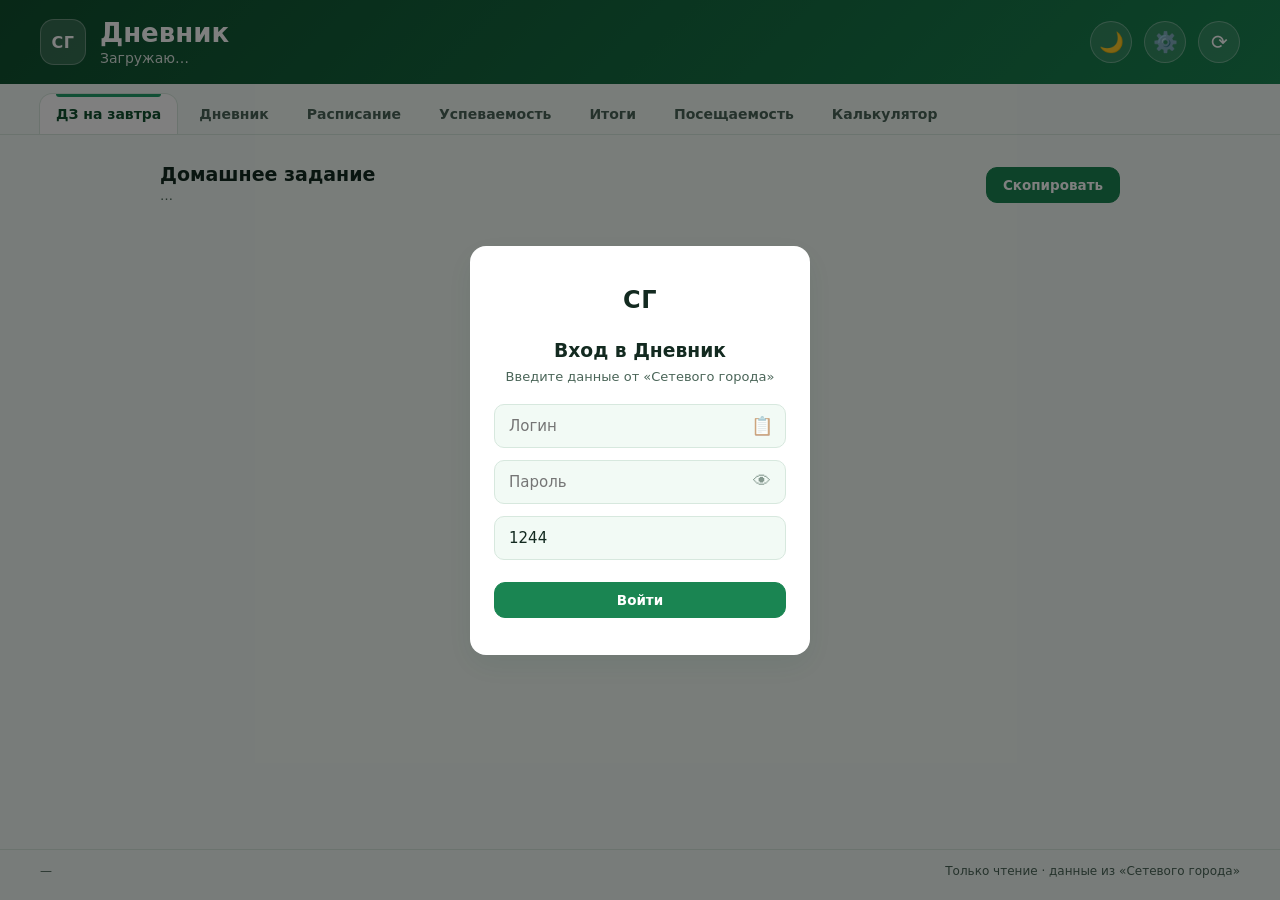
==== web/index.html @ ca3f7a78 "task snapshot f7f97eb4-7af2-45d7-b918-2eb378f04734" ====
<!doctype html>
<html lang="ru">
<head>
  <meta charset="utf-8">
  <meta name="viewport" content="width=device-width, initial-scale=1, viewport-fit=cover">
  <meta name="theme-color" content="#146c43">
  <title>Дневник — Сетевой город</title>
  <link rel="icon" href="data:image/svg+xml,<svg xmlns='http://www.w3.org/2000/svg' viewBox='0 0 100 100'><text y='.9em' font-size='90'>📗</text></svg>">
  <link rel="stylesheet" href="style.css">
</head>
<body>
<header class="topbar">
  <div class="brand">
    <div class="logo" aria-hidden="true">СГ</div>
    <div class="brand-text">
      <h1>Дневник</h1>
      <p id="who">Загружаю…</p>
    </div>
  </div>
  <div class="head-stats">
    <div class="stat vac-stat" id="vac-box" hidden title="">
      <span id="vac-days">—</span>
      <small id="vac-label">до каникул</small>
    </div>
    <div class="stat" id="avg-box" hidden>
      <span id="avg">—</span>
      <small>средний балл</small>
    </div>
    <button id="theme-toggle" class="icon-btn" type="button" title="Сменить тему">
      <span id="theme-icon">🌙</span>
    </button>
    <button id="settings-btn" class="icon-btn" type="button" title="Настройки">
      <span>⚙️</span>
    </button>
    <button id="refresh" class="icon-btn" type="button" title="Обновить" aria-label="Обновить">
      <span id="refresh-icon">⟳</span>
    </button>
  </div>
</header>

<nav class="tabs" id="tabs" role="tablist">
  <button class="tab is-active" type="button" data-tab="homework" role="tab">ДЗ на завтра</button>
  <button class="tab" type="button" data-tab="diary" role="tab">Дневник</button>
  <button class="tab" type="button" data-tab="schedule" role="tab">Расписание</button>
  <button class="tab" type="button" data-tab="grades" role="tab">Успеваемость</button>
  <button class="tab" type="button" data-tab="results" role="tab">Итоги</button>
  <button class="tab" type="button" data-tab="attendance" role="tab">Посещаемость</button>
  <button class="tab" type="button" data-tab="calc" role="tab">Калькулятор</button>
</nav>

<main class="content">
  <div id="banner" class="banner" hidden></div>

  <section class="panel is-active" data-panel="homework">
    <div class="panel-head">
      <div><h2>Домашнее задание</h2><p class="subtle" id="hw-label">…</p></div>
      <button id="copy" class="btn" type="button">Скопировать</button>
    </div>
    <p class="note" id="hw-note" hidden></p>
    <div id="hw-list" class="list"></div>
  </section>

  <section class="panel" data-panel="diary">
    <div class="panel-head">
      <div><h2>Дневник</h2><p class="subtle" id="diary-label">Текущая неделя</p></div>
      <div class="diary-nav">
        <button id="diary-prev" class="btn btn-outline" type="button">← Пред. неделя</button>
        <button id="diary-next" class="btn btn-outline" type="button">След. неделя →</button>
      </div>
    </div>
    <div id="diary-list" class="list"></div>
  </section>

  <section class="panel" data-panel="schedule">
    <div class="panel-head">
      <div><h2>Расписание звонков</h2><p class="subtle">Обычный день и сокращённый (30 мин)</p></div>
      <div class="schedule-toggle">
        <button class="btn-toggle is-active" data-mode="40" type="button">Обычные (40 мин)</button>
        <button class="btn-toggle" data-mode="30" type="button">Короткие (30 мин)</button>
      </div>
    </div>
    <div id="schedule-status" class="schedule-status" hidden></div>
    <div id="schedule-content" class="list"></div>
  </section>

  <section class="panel" data-panel="grades">
    <div class="panel-head">
      <div><h2>Текущая успеваемость</h2><p class="subtle" id="grades-sub">Отметки за период</p></div>
      <select id="term-select" class="term-select" aria-label="Учебный период"><option value="">Загрузка…</option></select>
    </div>
    <div id="grades-list" class="list"></div>
  </section>

  <section class="panel" data-panel="results">
    <div class="panel-head">
      <div><h2>Итоги</h2><p class="subtle" id="results-sub">Рейтинг предметов по среднему баллу</p></div>
      <div style="display:flex; gap:8px; flex-wrap:wrap;">
        <select id="results-mode-select" class="term-select" aria-label="Тип итогов">
          <option value="current">Средний балл за период</option>
          <option value="year">Годовая оценка</option>
        </select>
        <select id="term-select-results" class="term-select" aria-label="Учебный период"><option value="">Загрузка…</option></select>
      </div>
    </div>
    <div id="results-list" class="list"></div>
  </section>

  <section class="panel" data-panel="attendance">
    <div class="panel-head">
      <div><h2>Посещаемость</h2><p class="subtle" id="att-sub">Пропуски за период</p></div>
      <select id="term-select-att" class="term-select" aria-label="Учебный период"><option value="">Загрузка…</option></select>
    </div>
    <div id="att-list" class="list"></div>
  </section>

  <section class="panel" data-panel="calc">
    <div class="panel-head">
      <div><h2>Калькулятор оценок</h2><p class="subtle">Сколько нужно и что если</p></div>
      <div style="display:flex; gap:8px; flex-wrap:wrap;">
        <select id="calc-subject" class="term-select" aria-label="Предмет"><option value="">Выберите предмет...</option></select>
        <select id="calc-weight" class="term-select" aria-label="Вес новых оценок">
          <option value="1">Вес 1 (ответ)</option>
          <option value="10" selected>Вес 10 (самост.)</option>
          <option value="15">Вес 15</option>
          <option value="20">Вес 20 (контр.)</option>
          <option value="30">Вес 30</option>
        </select>
      </div>
    </div>
    <div id="calc-content" class="list"></div>
  </section>
</main>

<footer class="footer">
  <span id="updated">—</span>
  <span>Только чтение · данные из «Сетевого города»</span>
</footer>

<!-- Модальное окно настроек -->
<div id="settings-modal" class="modal" hidden>
  <div class="modal-content">
    <h3>Настройки</h3>
    <p class="subtle" style="margin-bottom: 16px;">Снимите галочки, чтобы скрыть ненужные разделы.</p>
    <div class="settings-list">
      <label><input type="checkbox" class="tab-toggle" value="homework" checked> ДЗ на завтра</label>
      <label><input type="checkbox" class="tab-toggle" value="diary" checked> Дневник</label>
      <label><input type="checkbox" class="tab-toggle" value="schedule" checked> Расписание</label>
      <label><input type="checkbox" class="tab-toggle" value="grades" checked> Успеваемость</label>
      <label><input type="checkbox" class="tab-toggle" value="results" checked> Итоги</label>
      <label><input type="checkbox" class="tab-toggle" value="attendance" checked> Посещаемость</label>
      <label><input type="checkbox" class="tab-toggle" value="calc" checked> Калькулятор</label>
    </div>

    <div style="margin-top: 18px; padding-top: 16px; border-top: 1px solid var(--line);">
      <label for="color-theme-select" style="font-size: 14px; font-weight: 600; display: block; margin-bottom: 8px;">🎨 Цветовая тема</label>
      <select id="color-theme-select" class="term-select" style="max-width: 100%; width: 100%;">
        <option value="green">🌿 Зелёная (по умолчанию)</option>
        <option value="blue">🔵 Синяя</option>
        <option value="pink">🌸 Розовая</option>
        <option value="purple">🟣 Фиолетовая</option>
        <option value="orange">🟠 Оранжевая</option>
        <option value="red">🔴 Красная</option>
        <option value="teal">🌊 Бирюзовая</option>
        <option value="cyan">💧 Голубая</option>
        <option value="slate">⚫ Графитовая</option>
      </select>
    </div>

    <div style="display: flex; justify-content: space-between; align-items: center; margin-top: 20px;">
      <button id="logout-btn" class="btn" style="background: var(--red); border-color: var(--red);">Выйти</button>
      <button id="close-settings" class="btn">Готово</button>
    </div>
  </div>
</div>

<!-- МОДАЛЬНОЕ ОКНО ВХОДА -->
<div id="login-overlay" class="modal" hidden>
  <div class="modal-content" style="max-width: 340px;">
    <div style="text-align: center; margin-bottom: 20px;">
      <div class="logo" style="margin: 0 auto 10px; width: 60px; height: 60px; font-size: 24px;">СГ</div>
      <h3>Вход в Дневник</h3>
      <p class="subtle">Введите данные от «Сетевого города»</p>
    </div>

    <div style="display: flex; flex-direction: column;" autocomplete="off">
      <div class="pass-field">
        <input type="text" id="login-user" class="login-input" placeholder="Логин"
               autocomplete="off" autocapitalize="none" autocorrect="off" spellcheck="false">
        <button type="button" id="login-paste" class="pass-toggle" aria-label="Вставить логин из буфера">📋</button>
      </div>
      <div class="pass-field">
        <input type="password" id="login-pass" class="login-input" placeholder="Пароль"
               autocomplete="off" autocapitalize="none" autocorrect="off" spellcheck="false">
        <button type="button" id="login-pass-toggle" class="pass-toggle" aria-label="Показать пароль">👁</button>
      </div>
      <input type="text" id="login-school" class="login-input" value="1244" placeholder="ID школы"
             inputmode="numeric" autocomplete="off" autocorrect="off" spellcheck="false">
    </div>

    <button id="login-btn" class="btn" style="width: 100%; margin-top: 10px;">Войти</button>
    <p id="login-error" style="color: var(--red); font-size: 13px; margin-top: 12px; text-align: center;"></p>
  </div>
</div>

<div id="toast" class="toast" hidden></div>
<script type="module" src="app.js"></script>
</body>
</html>
---- web/style.css ----
:root {
  --green-900: #0d3b2a;
  --green-800: #10502f;
  --green-700: #146c43;
  --green-600: #1a8552;
  --green-500: #23a06a;
  --green-200: #bfe6d0;
  --green-100: #e4f5eb;
  --green-50: #f2faf5;
  --ink: #132a20;
  --ink-soft: #4a6558;
  --line: #d7e8de;
  --white: #ffffff;
  --amber: #d98324;
  --red: #c8453d;
  --radius: 16px;
  --shadow: 0 10px 30px rgba(16, 80, 47, 0.08);
}
* { box-sizing: border-box; }
html, body { margin: 0; padding: 0; }
body {
  font-family: "Segoe UI", "Inter", system-ui, -apple-system, "Helvetica Neue", Arial, sans-serif;
  background: var(--green-50); color: var(--ink); min-height: 100vh;
  display: flex; flex-direction: column; -webkit-font-smoothing: antialiased;
}
.topbar {
  background: linear-gradient(135deg, var(--green-800), var(--green-600));
  color: var(--white); padding: 18px clamp(14px, 4vw, 40px);
  display: flex; align-items: center; justify-content: space-between;
  gap: 16px; flex-wrap: wrap;
}
.brand { display: flex; align-items: center; gap: 14px; min-width: 0; }
.logo {
  width: 46px; height: 46px; border-radius: 14px;
  background: rgba(255, 255, 255, 0.16); border: 1px solid rgba(255, 255, 255, 0.28);
  display: grid; place-items: center; font-weight: 700; letter-spacing: 0.5px; flex: 0 0 auto;
}
.brand-text { min-width: 0; }
.brand-text h1 { margin: 0; font-size: clamp(20px, 2.4vw, 26px); font-weight: 700; }
.brand-text p {
  margin: 2px 0 0; font-size: 14px; opacity: 0.86;
  white-space: nowrap; overflow: hidden; text-overflow: ellipsis;
}
.head-stats { display: flex; align-items: center; gap: 12px; }
.stat {
  background: rgba(255, 255, 255, 0.14); border: 1px solid rgba(255, 255, 255, 0.22);
  border-radius: 14px; padding: 8px 16px; text-align: center; line-height: 1.1;
}
.stat span { display: block; font-size: 22px; font-weight: 700; }
.stat small { font-size: 11px; opacity: 0.82; text-transform: uppercase; letter-spacing: 0.4px; }
.vac-stat { background: rgba(255, 255, 255, 0.22); border-color: rgba(255, 255, 255, 0.4); cursor: help; }
.vac-stat span { font-size: 18px; }

.icon-btn {
  width: 42px; height: 42px; border-radius: 50%;
  border: 1px solid rgba(255, 255, 255, 0.3); background: rgba(255, 255, 255, 0.12);
  color: var(--white); font-size: 20px; cursor: pointer;
  display: grid; place-items: center; transition: transform 0.2s, background 0.2s;
}
.icon-btn:hover { background: rgba(255, 255, 255, 0.22); }
.icon-btn:active { transform: scale(0.94); }
.icon-btn.is-busy span { display: inline-block; animation: spin 0.9s linear infinite; }
@keyframes spin { to { transform: rotate(360deg); } }
.tabs {
  display: flex; gap: 6px; padding: 10px clamp(10px, 4vw, 40px) 0;
  background: var(--green-50); overflow-x: auto;
  position: sticky; top: 0; z-index: 5; border-bottom: 1px solid var(--line);
  -webkit-overflow-scrolling: touch; touch-action: pan-x;
  scrollbar-width: thin; scrollbar-color: var(--green-200) transparent;
}
.tabs::-webkit-scrollbar { height: 4px; }
.tabs::-webkit-scrollbar-thumb { background: var(--green-200); border-radius: 4px; }
.tabs::-webkit-scrollbar-track { background: transparent; }
.tab {
  flex: 0 0 auto; border: 0; background: transparent; color: var(--ink-soft); font: inherit;
  font-size: 14px; font-weight: 600; padding: 12px 16px;
  border-radius: 12px 12px 0 0; cursor: pointer; white-space: nowrap;
  position: relative; transition: color 0.15s, background 0.15s;
}
.tab:hover { color: var(--green-700); background: var(--green-100); }
.tab.is-active {
  color: var(--green-800); background: var(--white);
  box-shadow: 0 -1px 0 var(--line), 1px 0 0 var(--line), -1px 0 0 var(--line);
}
.tab.is-active::after {
  content: ""; position: absolute; left: 16px; right: 16px; top: 0;
  height: 3px; border-radius: 0 0 3px 3px; background: var(--green-500);
}
.content {
  flex: 1; width: 100%; max-width: 1040px; margin: 0 auto;
  padding: clamp(14px, 3vw, 28px) clamp(12px, 4vw, 40px) 40px;
}
.panel { display: none; }
.panel.is-active { display: block; animation: fade 0.2s ease; }
@keyframes fade { from { opacity: 0; transform: translateY(4px); } to { opacity: 1; transform: none; } }
.panel-head {
  display: flex; align-items: flex-end; justify-content: space-between;
  gap: 16px; margin-bottom: 14px; flex-wrap: wrap;
}
.panel-head h2 { margin: 0; font-size: 19px; }
.subtle { margin: 3px 0 0; color: var(--ink-soft); font-size: 13px; }
.list { display: flex; flex-direction: column; gap: 12px; }

.term-select {
  font: inherit; font-size: 13.5px; padding: 8px 12px;
  border: 1px solid var(--green-200); border-radius: 10px;
  background: var(--white); color: var(--ink); cursor: pointer;
  box-shadow: var(--shadow); max-width: 240px;
}
.term-select:focus { outline: 2px solid var(--green-500); outline-offset: 1px; }

.card {
  background: var(--white); border: 1px solid var(--line);
  border-radius: var(--radius); box-shadow: var(--shadow); padding: 14px 16px;
}
.card-head { display: flex; align-items: center; gap: 12px; margin-bottom: 8px; }
.card-head h3 { margin: 0; font-size: 16px; font-weight: 700; }
.meta { color: var(--ink-soft); font-size: 12.5px; }
.num {
  flex: 0 0 auto; width: 28px; height: 28px; border-radius: 9px;
  background: var(--green-100); color: var(--green-800);
  font-weight: 700; font-size: 13px; display: grid; place-items: center;
}
.tasks { margin: 0; padding: 0; list-style: none; display: flex; flex-direction: column; gap: 8px; }
.tasks li { border-left: 3px solid var(--green-200); padding: 2px 0 2px 12px; }
.task-text { margin: 0; font-size: 14.5px; line-height: 1.45; white-space: pre-wrap; overflow-wrap: anywhere; }
.task-detail { margin: 4px 0 0; font-size: 13px; color: var(--ink-soft); white-space: pre-wrap; overflow-wrap: anywhere; }
.task-detail b { color: var(--green-700); }
.files { display: flex; flex-wrap: wrap; gap: 6px; margin-top: 6px; }
.file {
  font-size: 12px; background: var(--green-50); border: 1px solid var(--line);
  color: var(--green-800); padding: 2px 8px; border-radius: 999px;
}
.empty {
  background: var(--white); border: 1px dashed var(--green-200);
  border-radius: var(--radius); padding: 32px 20px; text-align: center; color: var(--ink-soft);
}
.empty strong { display: block; color: var(--ink); font-size: 16px; margin-bottom: 4px; }

/* ---------------- Дневник ---------------- */
.diary-nav { display: flex; gap: 8px; }
.btn-outline {
  background: transparent; color: var(--green-700); border: 1px solid var(--green-200);
  padding: 6px 12px; border-radius: 10px; font-size: 13px; font-weight: 600; cursor: pointer;
  transition: background 0.15s;
}
.btn-outline:hover { background: var(--green-50); }
.diary-day {
  background: var(--white); border: 1px solid var(--line);
  border-radius: var(--radius); box-shadow: var(--shadow); overflow: hidden;
}
.day-header {
  background: var(--green-100); color: var(--green-800);
  padding: 10px 16px; font-weight: 600; font-size: 15px; border-bottom: 1px solid var(--line);
}
.day-body { padding: 12px 16px; display: flex; flex-direction: column; gap: 12px; }
.diary-lesson {
  display: flex; flex-direction: column; gap: 6px; padding-bottom: 12px; border-bottom: 1px dashed var(--line);
}
.diary-lesson:last-child { border-bottom: 0; padding-bottom: 0; }
.dl-head { display: flex; align-items: center; gap: 10px; }
.dl-num {
  flex: 0 0 auto; width: 24px; height: 24px; background: var(--green-50); border-radius: 6px;
  display: grid; place-items: center; font-size: 12px; font-weight: 700; color: var(--green-800);
}
.dl-subj { font-weight: 600; font-size: 15px; }
.dl-time { margin-left: auto; font-size: 12.5px; color: var(--ink-soft); }
.dl-content { margin-left: 34px; display: flex; flex-direction: column; gap: 10px; }

/* Оценки в дневнике */
.dl-marks { display: flex; flex-direction: column; gap: 6px; }
.mark-wrapper { display: flex; flex-direction: column; }
.dl-marks .mark-row {
  background: transparent; padding: 4px 0; border: none; border-radius: 0;
}
.dl-marks .mark-row:hover {
  background: var(--green-50); border-radius: 8px; padding: 4px 8px; margin: -4px -8px;
}
.dl-marks .mark-details { margin-left: 0; }

/* Домашнее задание */
.dl-hw {
  background: var(--green-50); border-left: 3px solid var(--green-500);
  padding: 10px 14px; border-radius: 8px;
}
.hw-title { font-weight: 700; color: var(--green-800); font-size: 13px; margin-bottom: 6px; }
.hw-list { margin: 0; padding-left: 18px; font-size: 14px; line-height: 1.45; color: var(--ink); }
.hw-list li { margin-bottom: 4px; }
.hw-list li:last-child { margin-bottom: 0; }

/* ---------------- Расписание ---------------- */
.schedule-toggle {
  display: flex; background: var(--green-100); border-radius: 10px; padding: 4px;
}
.btn-toggle {
  background: transparent; border: none; padding: 6px 16px;
  font-size: 13px; font-weight: 600; color: var(--green-800);
  border-radius: 8px; cursor: pointer; transition: all 0.2s;
}
.btn-toggle.is-active {
  background: var(--white); box-shadow: 0 2px 6px rgba(0,0,0,0.1);
}
.schedule-status {
  background: var(--green-100); border: 1px solid var(--green-200);
  border-radius: var(--radius); padding: 16px; margin-bottom: 16px;
  font-size: 16px; font-weight: 600; color: var(--green-800);
  text-align: center; box-shadow: var(--shadow);
}
.schedule-status.finished {
  background: #f3f4f6; border-color: #d1d5db; color: #4b5563;
}
.schedule-grid { display: flex; flex-direction: column; gap: 16px; }
.schedule-day {
  background: var(--white); border: 1px solid var(--line);
  border-radius: var(--radius); box-shadow: var(--shadow); overflow: hidden;
}
.schedule-day-title {
  background: var(--green-100); color: var(--green-800);
  padding: 10px 16px; font-weight: 700; font-size: 15px; border-bottom: 1px solid var(--line);
  display: flex; justify-content: space-between; align-items: center;
}
.schedule-lessons { padding: 12px 16px; display: flex; flex-direction: column; gap: 8px; }
.schedule-item {
  display: flex; align-items: center; gap: 12px;
  padding: 8px 12px; background: var(--green-50);
  border-radius: 10px; border: 1px solid transparent;
}
.sch-zero { background: #fff; border-color: var(--green-500); }
.sch-num {
  width: 24px; height: 24px; background: var(--green-200); color: var(--green-900);
  border-radius: 6px; display: grid; place-items: center;
  font-size: 12px; font-weight: 700; flex-shrink: 0;
}
.sch-zero .sch-num { background: var(--green-600); color: var(--white); }
.sch-subject { flex: 1; font-size: 14px; font-weight: 600; color: var(--ink); }
.sch-time { font-size: 13px; color: var(--ink-soft); font-variant-numeric: tabular-nums; }

/* ---------------- Успеваемость ---------------- */
.subject { background: var(--white); border: 1px solid var(--line); border-radius: var(--radius); box-shadow: var(--shadow); padding: 12px 14px; }
.subject-head { display: flex; align-items: center; justify-content: space-between; gap: 10px; margin-bottom: 10px; }
.subject-head h3 { margin: 0; font-size: 15px; font-weight: 600; }
.badge { flex: 0 0 auto; background: var(--green-100); color: var(--green-800); border-radius: 999px; padding: 3px 10px; font-size: 13px; font-weight: 700; }
.mark-list { display: flex; flex-direction: column; gap: 6px; }

.mark-row {
  display: flex; align-items: flex-start; gap: 10px; padding: 8px 10px;
  border-radius: 10px; background: var(--green-50); border: 1px solid transparent;
  cursor: pointer; transition: border-color 0.15s;
}
.mark-row:hover { border-color: var(--green-200); }
.mark-row.loading { opacity: 0.6; pointer-events: none; }
.mark-row.open { border-color: var(--green-500); background: var(--white); }
.mark-value {
  flex: 0 0 auto; min-width: 34px; height: 34px; display: grid; place-items: center;
  border-radius: 10px; font-weight: 700; font-size: 16px; border: 1px solid transparent;
}
.mark-info { flex: 1; min-width: 0; }
.mark-topic { font-size: 14px; font-weight: 600; line-height: 1.35; overflow-wrap: anywhere; }
.mark-meta { font-size: 12px; color: var(--ink-soft); margin-top: 2px; }
.mark-toggle { flex: 0 0 auto; font-size: 14px; color: var(--green-700); transition: transform 0.15s; }
.mark-row.open .mark-toggle { transform: rotate(90deg); }
.mark-details {
  margin-top: 8px; padding: 10px 12px; background: var(--green-50);
  border-radius: 10px; border: 1px solid var(--green-200);
  font-size: 13.5px; line-height: 1.45; display: none;
}
.mark-row.open + .mark-details { display: block; }
.mark-details p { margin: 0 0 6px; }
.mark-details p:last-child { margin-bottom: 0; }
.mark-details .label { color: var(--green-700); font-weight: 600; }

.mark-chip {
  display: inline-flex; flex-direction: column; align-items: center; justify-content: center;
  border-radius: 10px; padding: 5px 10px; font-size: 15px; font-weight: 700; 
  border: 1px solid transparent; min-width: 54px; line-height: 1.2;
}
.mark-chip small { font-size: 10px; font-weight: 500; opacity: 0.75; margin-top: 2px; }
.mark-chip .weight-badge { 
  font-size: 9.5px; background: rgba(0,0,0,0.08); padding: 1px 4px; 
  border-radius: 4px; margin-top: 3px; font-weight: 600; 
}
.marks { display: flex; flex-wrap: wrap; gap: 8px; }

.summary { display: flex; gap: 10px; flex-wrap: wrap; margin-bottom: 12px; }
.summary .chip { background: var(--white); border: 1px solid var(--line); border-radius: 999px; padding: 7px 14px; font-size: 13px; color: var(--ink-soft); box-shadow: var(--shadow); }
.summary .chip b { color: var(--green-800); font-size: 15px; }

.result-row {
  display: flex; align-items: center; justify-content: space-between;
  gap: 12px; padding: 12px 16px; background: var(--white);
  border: 1px solid var(--line); border-radius: 14px; box-shadow: var(--shadow);
}
.result-row .name { font-size: 15px; }
.result-row .value { font-size: 17px; font-weight: 700; color: var(--green-700); }
.att-item {
  display: flex; align-items: center; gap: 12px; background: var(--white);
  border: 1px solid var(--line); border-radius: 14px; padding: 10px 14px; box-shadow: var(--shadow);
}
.att-code {
  flex: 0 0 auto; min-width: 44px; text-align: center; border-radius: 9px;
  padding: 4px 6px; font-weight: 700; font-size: 12.5px; background: #fde8e7; color: #962c26;
}
.att-code.ok { background: var(--green-100); color: var(--green-800); }
.att-body { min-width: 0; }
.att-body .date { font-size: 12.5px; color: var(--ink-soft); }
.att-body .subject { border: 0; box-shadow: none; padding: 0; background: none; font-size: 14px; }

.banner {
  background: #fdeceb; border: 1px solid #f4c9c6; color: #8f2b25;
  border-radius: 12px; padding: 12px 14px; margin-bottom: 14px;
  font-size: 14px; white-space: pre-wrap;
}
.note {
  background: var(--green-100); border: 1px solid var(--green-200);
  color: var(--green-800); border-radius: 12px; padding: 10px 14px;
  margin: 0 0 12px; font-size: 13.5px;
}
.btn {
  border: 1px solid var(--green-600); background: var(--green-600);
  color: var(--white); font: inherit; font-size: 13.5px; font-weight: 600;
  padding: 9px 16px; border-radius: 11px; cursor: pointer; transition: background 0.15s, transform 0.1s;
}
.btn:hover { background: var(--green-700); }
.btn:active { transform: scale(0.97); }
.skeleton {
  height: 76px; border-radius: var(--radius);
  background: linear-gradient(100deg, #eaf5ee 30%, #f6fbf8 50%, #eaf5ee 70%);
  background-size: 200% 100%; animation: shimmer 1.2s infinite linear;
}
@keyframes shimmer { from { background-position: 200% 0; } to { background-position: -200% 0; } }
.footer {
  display: flex; justify-content: space-between; gap: 12px; flex-wrap: wrap;
  padding: 14px clamp(14px, 4vw, 40px) 22px; color: var(--ink-soft);
  font-size: 12px; border-top: 1px solid var(--line);
}
.toast {
  position: fixed; left: 50%; bottom: 24px; transform: translateX(-50%) translateY(12px);
  background: var(--green-800); color: var(--white); padding: 10px 18px;
  border-radius: 999px; font-size: 13.5px; box-shadow: 0 10px 30px rgba(13, 59, 42, 0.28);
  opacity: 0; transition: opacity 0.2s, transform 0.2s; pointer-events: none; z-index: 20;
}
.toast.is-visible { opacity: 1; transform: translateX(-50%) translateY(0); }

/* ---------------- Калькулятор ---------------- */
.calc-card { background: var(--white); border: 1px solid var(--line); border-radius: var(--radius); box-shadow: var(--shadow); padding: 16px; margin-bottom: 12px; }
.calc-title { font-size: 16px; font-weight: 700; color: var(--green-800); margin-bottom: 12px; border-bottom: 1px solid var(--line); padding-bottom: 8px; }
.calc-targets { display: flex; flex-wrap: wrap; gap: 12px; }
.calc-target-item { flex: 1; min-width: 200px; background: var(--green-50); border: 1px solid var(--green-200); padding: 12px; border-radius: 10px; }
.calc-target-item strong { font-size: 14px; color: var(--green-800); display: block; margin-bottom: 4px; }
.calc-target-item span { font-size: 14px; font-weight: 700; color: var(--green-600); }
.calc-target-item b { color: var(--green-800); }

.calc-list { display: flex; flex-direction: column; gap: 8px; margin-top: 12px; }
.calc-row { display: flex; align-items: center; gap: 12px; background: var(--green-50); padding: 8px 12px; border-radius: 10px; border: 1px solid transparent; }
.calc-row.simulated { border-color: var(--green-500); background: #fff; box-shadow: 0 4px 12px rgba(35,160,106,0.15); }
.calc-row-info { flex: 1; min-width: 0; }
.calc-row-topic { font-size: 14px; font-weight: 600; }
.calc-row-meta { font-size: 12px; color: var(--ink-soft); }
.btn-plus {
  background: var(--white); border: 1px solid var(--green-600); color: var(--green-700);
  padding: 4px 10px; border-radius: 8px; font-size: 12px; font-weight: 600; cursor: pointer;
  transition: all 0.15s;
}
.btn-plus:hover { background: var(--green-100); }
.btn-plus:active { transform: scale(0.95); }
.btn-plus.used { background: var(--green-600); color: #fff; border-color: var(--green-600); cursor: default; }

.sim-result { font-size: 16px; font-weight: 700; color: var(--green-800); margin-top: 12px; padding: 12px; background: var(--green-100); border-radius: 10px; border: 1px solid var(--green-200); display: flex; align-items: center; gap: 8px; }
.sim-result .old { color: var(--ink-soft); text-decoration: line-through; font-size: 14px; font-weight: normal; }
.sim-result .new { font-size: 22px; color: var(--green-600); }

/* Круговая диаграмма */
.calc-dashboard { display: flex; flex-wrap: wrap; gap: 20px; align-items: stretch; }
.pie-chart-container {
  display: flex; align-items: center; gap: 24px;
  background: var(--green-50); padding: 16px 24px;
  border-radius: var(--radius); border: 1px solid var(--green-200);
  flex: 1; min-width: 260px;
}
.pie-chart { width: 140px; height: 140px; flex-shrink: 0; }
.pie-legend { display: flex; flex-direction: column; gap: 8px; font-size: 15px; font-weight: 700; color: var(--ink); }
.legend-item { display: flex; align-items: center; gap: 10px; }
.legend-color { width: 14px; height: 14px; border-radius: 4px; display: inline-block; }

/* Модальное окно */
.modal { position: fixed; inset: 0; background: rgba(0,0,0,0.5); display: grid; place-items: center; z-index: 100; }
.modal[hidden] { display: none !important; }
.modal-content { background: var(--white); padding: 24px; border-radius: var(--radius); width: 90%; max-width: 400px; box-shadow: var(--shadow); }
.modal-content h3 { margin: 0 0 8px; }
.settings-list { display: flex; flex-direction: column; gap: 12px; }
.settings-list label { display: flex; align-items: center; gap: 8px; font-size: 15px; cursor: pointer; }
.settings-list input { width: 18px; height: 18px; cursor: pointer; }

/* Рейтинг */
.rank-badge {
  display: inline-flex; align-items: center; justify-content: center;
  width: 24px; height: 24px; border-radius: 50%;
  font-weight: bold; font-size: 12px; margin-right: 8px;
}
.rank-1 { background: #fbbf24; color: #78350f; }
.rank-2 { background: #9ca3af; color: #1f2937; }
.rank-3 { background: #b45309; color: #fff; }

/* --- Тёмная тема (зелёная по умолчанию) --- */
body.dark-theme {
  --green-50: #121212; --green-100: #1e2e24; --green-200: #2c4636;
  --green-800: #8cd5b0; --green-700: #6bc696; --white: #1e1e1e;
  --ink: #e0e0e0; --ink-soft: #a0a0a0; --line: #333333;
  --shadow: 0 10px 30px rgba(0, 0, 0, 0.4);
}
body.dark-theme .topbar { background: linear-gradient(135deg, #0a1810, #153d27); color: #ffffff; }
body.dark-theme .stat { background: rgba(0, 0, 0, 0.3); border-color: rgba(255, 255, 255, 0.1); color: #ffffff; }
body.dark-theme .stat span, body.dark-theme .stat small { color: #ffffff; }
body.dark-theme .tabs { background: var(--green-50); border-bottom-color: var(--line); }
body.dark-theme .tab { color: var(--ink-soft); }
body.dark-theme .tab.is-active { background: var(--white); color: var(--green-800); box-shadow: 0 -1px 0 var(--line), 1px 0 0 var(--line), -1px 0 0 var(--line); }
body.dark-theme .card, body.dark-theme .subject, body.dark-theme .result-row, body.dark-theme .att-item, body.dark-theme .diary-day, body.dark-theme .schedule-day, body.dark-theme .calc-card, body.dark-theme .modal-content { background: var(--white); border-color: var(--line); color: var(--ink); }
body.dark-theme .schedule-status { background: var(--green-100); border-color: var(--green-200); color: var(--green-800); }
body.dark-theme .schedule-status.finished { background: #2a2a2a; border-color: #444; color: #a0a0a0; }
body.dark-theme .schedule-day-title { background: var(--green-100); color: var(--green-800); border-bottom-color: var(--line); }
body.dark-theme .schedule-item { background: var(--green-50); color: var(--ink); }
body.dark-theme .sch-subject { color: var(--ink); }
body.dark-theme .sch-time { color: var(--ink-soft); }
body.dark-theme .sch-num { background: var(--green-200); color: var(--green-800); }
body.dark-theme .sch-zero { background: #252525; border-color: var(--green-500); }
body.dark-theme .sch-zero .sch-num { background: var(--green-600); color: #ffffff; }
body.dark-theme .day-header { background: var(--green-100); color: var(--green-800); border-bottom-color: var(--line); }
body.dark-theme .dl-hw { background: var(--green-100); border-left-color: var(--green-500); }
body.dark-theme .hw-title { color: var(--green-800); }
body.dark-theme .hw-list li { color: var(--ink); }
body.dark-theme .mark-row { background: var(--green-100); }
body.dark-theme .mark-row:hover { background: var(--green-200); }
body.dark-theme .mark-row.open { background: var(--white); border-color: var(--green-500); }
body.dark-theme .mark-details { background: var(--green-100); border-color: var(--green-200); color: var(--ink); }
body.dark-theme .btn-toggle { color: var(--green-800); }
body.dark-theme .btn-toggle.is-active { background: #333333; color: #ffffff; box-shadow: 0 2px 6px rgba(0, 0, 0, 0.5); }
body.dark-theme .term-select { background: var(--white); color: var(--ink); border-color: var(--line); }
body.dark-theme .btn-outline { border-color: var(--line); color: var(--ink); }
body.dark-theme .btn-outline:hover { background: var(--green-100); }
body.dark-theme .summary .chip { background: var(--white); border-color: var(--line); color: var(--ink-soft); }
body.dark-theme .summary .chip b { color: var(--green-800); }
body.dark-theme .empty { background: var(--white); border-color: var(--line); color: var(--ink-soft); }
body.dark-theme .empty strong { color: var(--ink); }
body.dark-theme .modal-content h3, body.dark-theme .settings-list label { color: var(--ink); }
body.dark-theme .modal-content .subtle { color: var(--ink-soft); }
body.dark-theme .pie-chart-container { background: var(--white); border-color: var(--line); }

/* --- Поля ввода на экране логина --- */
.login-input {
  width: 100% !important;
  max-width: 100% !important;
  box-sizing: border-box;
  padding: 12px 14px;
  border: 1px solid var(--line);
  border-radius: 10px;
  background: var(--green-50);
  color: var(--ink);
  font-size: 15px;
  font-family: inherit;
  margin-bottom: 12px;
}
.login-input:focus {
  outline: 2px solid var(--green-500);
  outline-offset: 1px;
}
body.dark-theme .login-input {
  background: var(--green-100);
  border-color: var(--line);
  color: var(--ink);
}

/* Поле пароля с кнопкой "показать" */
.pass-field {
  position: relative;
  width: 100%;
  margin-bottom: 12px;
}
.pass-field .login-input {
  margin-bottom: 0;
  padding-right: 48px;
}
.pass-toggle {
  position: absolute;
  right: 6px;
  top: 50%;
  transform: translateY(-50%);
  width: 36px;
  height: 36px;
  border: none;
  background: transparent;
  color: var(--ink-soft);
  font-size: 18px;
  cursor: pointer;
  opacity: 0.65;
}
.pass-toggle:active { opacity: 1; }

/* =========================================
   ЯРКИЕ ЦВЕТА ОЦЕНОК
   ========================================= */
/* Светлая тема */
.mark-value.m5, .marks .m5, .mark-chip.m5 { background: #ecfdf5 !important; color: #059669 !important; border-color: #34d399 !important; }
.mark-value.m4, .marks .m4, .mark-chip.m4 { background: #eff6ff !important; color: #2563eb !important; border-color: #60a5fa !important; }
.mark-value.m3, .marks .m3, .mark-chip.m3 { background: #fffbeb !important; color: #d97706 !important; border-color: #fbbf24 !important; }
.mark-value.m2, .marks .m2, .mark-chip.m2 { background: #fef2f2 !important; color: #dc2626 !important; border-color: #f87171 !important; }
.mark-value.m1, .marks .m1, .mark-chip.m1 { background: #fdf2f8 !important; color: #db2777 !important; border-color: #f472b6 !important; }
.mark-value.m0, .marks .m0, .mark-chip.m0 { background: #faf5ff !important; color: #9333ea !important; border-color: #c084fc !important; border-style: dashed !important; font-size: 20px; }

/* Тёмная тема */
body.dark-theme .mark-value.m5, body.dark-theme .marks .m5, body.dark-theme .mark-chip.m5 { background: #064e3b !important; color: #34d399 !important; border-color: #047857 !important; }
body.dark-theme .mark-value.m4, body.dark-theme .marks .m4, body.dark-theme .mark-chip.m4 { background: #1e3a8a !important; color: #60a5fa !important; border-color: #1d4ed8 !important; }
body.dark-theme .mark-value.m3, body.dark-theme .marks .m3, body.dark-theme .mark-chip.m3 { background: #78350f !important; color: #fbbf24 !important; border-color: #b45309 !important; }
body.dark-theme .mark-value.m2, body.dark-theme .marks .m2, body.dark-theme .mark-chip.m2 { background: #7f1d1d !important; color: #f87171 !important; border-color: #b91c1c !important; }
body.dark-theme .mark-value.m1, body.dark-theme .marks .m1, body.dark-theme .mark-chip.m1 { background: #831843 !important; color: #f472b6 !important; border-color: #be185d !important; }
body.dark-theme .mark-value.m0, body.dark-theme .marks .m0, body.dark-theme .mark-chip.m0 { background: #3b0764 !important; color: #c084fc !important; border-color: #9333ea !important; border-style: dashed !important; }

/* =========================================
   ЦВЕТОВЫЕ ТЕМЫ (синяя, розовая, фиолетовая, оранжевая,
   красная, бирюзовая, голубая, графитовая)
   Светлые варианты — переопределяют переменные --green-*
   Тёмные варианты — вместе с body.dark-theme
   ========================================= */

/* --- 🔵 Синяя --- */
body.theme-blue {
  --green-900: #0a2540;
  --green-800: #0d3b6e;
  --green-700: #1e5a9e;
  --green-600: #2563eb;
  --green-500: #3b82f6;
  --green-200: #bfdbfe;
  --green-100: #dbeafe;
  --green-50: #eff6ff;
}
body.dark-theme.theme-blue {
  --green-50: #0a1225;
  --green-100: #1a2234;
  --green-200: #1e3a8a;
  --green-500: #3b82f6;
  --green-600: #2563eb;
  --green-700: #60a5fa;
  --green-800: #93c5fd;
  --green-900: #dbeafe;
}
body.dark-theme.theme-blue .topbar { background: linear-gradient(135deg, #050e18, #1e3a8a); }

/* --- 🌸 Розовая --- */
body.theme-pink {
  --green-900: #500724;
  --green-800: #831843;
  --green-700: #be185d;
  --green-600: #db2777;
  --green-500: #ec4899;
  --green-200: #fbcfe8;
  --green-100: #fce7f3;
  --green-50: #fdf2f8;
}
body.dark-theme.theme-pink {
  --green-50: #1a0510;
  --green-100: #2e0f1e;
  --green-200: #831843;
  --green-500: #ec4899;
  --green-600: #db2777;
  --green-700: #f472b6;
  --green-800: #f9a8d4;
  --green-900: #fce7f3;
}
body.dark-theme.theme-pink .topbar { background: linear-gradient(135deg, #1a0510, #831843); }

/* --- 🟣 Фиолетовая --- */
body.theme-purple {
  --green-900: #2e1065;
  --green-800: #4c1d95;
  --green-700: #6d28d9;
  --green-600: #7c3aed;
  --green-500: #8b5cf6;
  --green-200: #ddd6fe;
  --green-100: #ede9fe;
  --green-50: #f5f3ff;
}
body.dark-theme.theme-purple {
  --green-50: #0a0415;
  --green-100: #1a0e2e;
  --green-200: #4c1d95;
  --green-500: #8b5cf6;
  --green-600: #7c3aed;
  --green-700: #a78bfa;
  --green-800: #c4b5fd;
  --green-900: #ede9fe;
}
body.dark-theme.theme-purple .topbar { background: linear-gradient(135deg, #0a0415, #4c1d95); }

/* --- 🟠 Оранжевая --- */
body.theme-orange {
  --green-900: #431407;
  --green-800: #7c2d12;
  --green-700: #c2410c;
  --green-600: #ea580c;
  --green-500: #f97316;
  --green-200: #fed7aa;
  --green-100: #ffedd5;
  --green-50: #fff7ed;
}
body.dark-theme.theme-orange {
  --green-50: #150800;
  --green-100: #2e1a0e;
  --green-200: #7c2d12;
  --green-500: #f97316;
  --green-600: #ea580c;
  --green-700: #fb923c;
  --green-800: #fdba74;
  --green-900: #ffedd5;
}
body.dark-theme.theme-orange .topbar { background: linear-gradient(135deg, #150800, #7c2d12); }
/* --- 🔴 Красная --- */
body.theme-red {
  --green-900: #450a0a;
  --green-800: #7f1d1d;
  --green-700: #b91c1c;
  --green-600: #dc2626;
  --green-500: #ef4444;
  --green-200: #fecaca;
  --green-100: #fee2e2;
  --green-50: #fef2f2;
}
body.dark-theme.theme-red {
  --green-50: #1a0404;
  --green-100: #2e0f0f;
  --green-200: #7f1d1d;
  --green-500: #ef4444;
  --green-600: #dc2626;
  --green-700: #f87171;
  --green-800: #fca5a5;
  --green-900: #fee2e2;
}
body.dark-theme.theme-red .topbar { background: linear-gradient(135deg, #1a0404, #7f1d1d); }

/* --- 🌊 Бирюзовая (teal) --- */
body.theme-teal {
  --green-900: #042f2e;
  --green-800: #115e59;
  --green-700: #0f766e;
  --green-600: #0d9488;
  --green-500: #14b8a6;
  --green-200: #99f6e4;
  --green-100: #ccfbf1;
  --green-50: #f0fdfa;
}
body.dark-theme.theme-teal {
  --green-50: #021a19;
  --green-100: #0f2e2b;
  --green-200: #115e59;
  --green-500: #14b8a6;
  --green-600: #0d9488;
  --green-700: #2dd4bf;
  --green-800: #5eead4;
  --green-900: #ccfbf1;
}
body.dark-theme.theme-teal .topbar { background: linear-gradient(135deg, #021a19, #115e59); }

/* --- 💧 Голубая (cyan) --- */
body.theme-cyan {
  --green-900: #083344;
  --green-800: #155e75;
  --green-700: #0e7490;
  --green-600: #0891b2;
  --green-500: #06b6d4;
  --green-200: #a5f3fc;
  --green-100: #cffafe;
  --green-50: #ecfeff;
}
body.dark-theme.theme-cyan {
  --green-50: #021a22;
  --green-100: #0c2b36;
  --green-200: #155e75;
  --green-500: #06b6d4;
  --green-600: #0891b2;
  --green-700: #22d3ee;
  --green-800: #67e8f9;
  --green-900: #cffafe;
}
body.dark-theme.theme-cyan .topbar { background: linear-gradient(135deg, #021a22, #155e75); }

/* --- ⚫ Графитовая (slate) --- */
body.theme-slate {
  --green-900: #0f172a;
  --green-800: #1e293b;
  --green-700: #334155;
  --green-600: #475569;
  --green-500: #64748b;
  --green-200: #cbd5e1;
  --green-100: #e2e8f0;
  --green-50: #f8fafc;
}
body.dark-theme.theme-slate {
  --green-50: #0b1120;
  --green-100: #1e293b;
  --green-200: #334155;
  --green-500: #64748b;
  --green-600: #475569;
  --green-700: #94a3b8;
  --green-800: #cbd5e1;
  --green-900: #e2e8f0;
}
body.dark-theme.theme-slate .topbar { background: linear-gradient(135deg, #0b1120, #334155); }
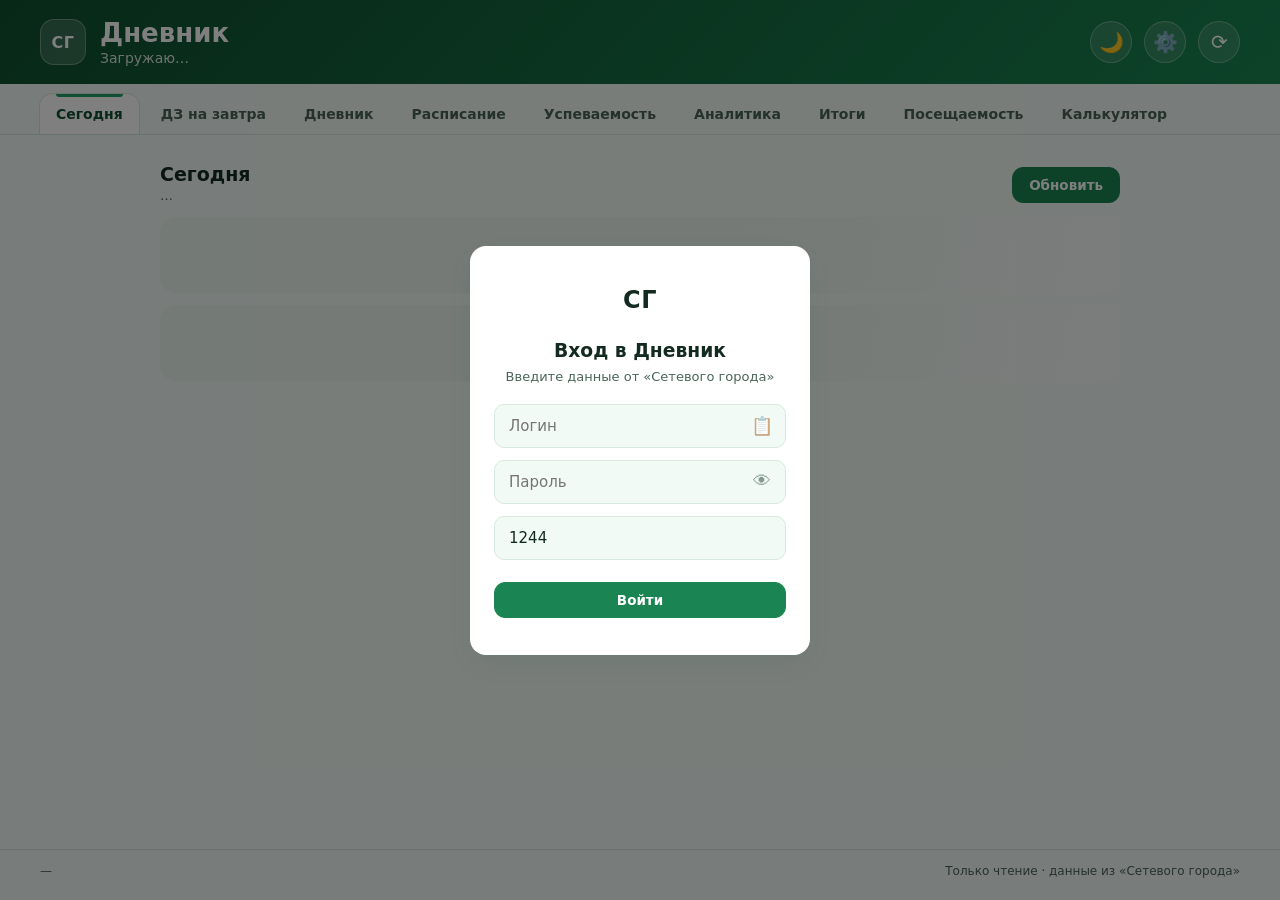
==== commit a0d265e7: "very mass web update" ====
--- a/web/index.html
+++ b/web/index.html
@@ -39,10 +39,12 @@
 </header>
 
 <nav class="tabs" id="tabs" role="tablist">
-  <button class="tab is-active" type="button" data-tab="homework" role="tab">ДЗ на завтра</button>
+  <button class="tab is-active" type="button" data-tab="today" role="tab">Сегодня</button>
+  <button class="tab" type="button" data-tab="homework" role="tab">ДЗ на завтра</button>
   <button class="tab" type="button" data-tab="diary" role="tab">Дневник</button>
   <button class="tab" type="button" data-tab="schedule" role="tab">Расписание</button>
   <button class="tab" type="button" data-tab="grades" role="tab">Успеваемость</button>
+  <button class="tab" type="button" data-tab="analytics" role="tab">Аналитика</button>
   <button class="tab" type="button" data-tab="results" role="tab">Итоги</button>
   <button class="tab" type="button" data-tab="attendance" role="tab">Посещаемость</button>
   <button class="tab" type="button" data-tab="calc" role="tab">Калькулятор</button>
@@ -51,7 +53,18 @@
 <main class="content">
   <div id="banner" class="banner" hidden></div>
 
-  <section class="panel is-active" data-panel="homework">
+  <section class="panel is-active" data-panel="today">
+    <div class="panel-head">
+      <div><h2>Сегодня</h2><p class="subtle" id="today-date">…</p></div>
+      <button id="today-refresh" class="btn btn-outline" type="button">Обновить</button>
+    </div>
+    <div id="today-content" class="today-list">
+      <div class="skeleton"></div>
+      <div class="skeleton"></div>
+    </div>
+  </section>
+
+  <section class="panel" data-panel="homework">
     <div class="panel-head">
       <div><h2>Домашнее задание</h2><p class="subtle" id="hw-label">…</p></div>
       <button id="copy" class="btn" type="button">Скопировать</button>
@@ -89,6 +102,16 @@
       <select id="term-select" class="term-select" aria-label="Учебный период"><option value="">Загрузка…</option></select>
     </div>
     <div id="grades-list" class="list"></div>
+  </section>
+
+  <section class="panel" data-panel="analytics">
+    <div class="panel-head">
+      <div><h2>Аналитика</h2><p class="subtle" id="analytics-sub">Прогноз и динамика по текущим оценкам</p></div>
+      <select id="analytics-subject" class="term-select" aria-label="Предмет для графика">
+        <option value="all">Все предметы</option>
+      </select>
+    </div>
+    <div id="analytics-content" class="list"></div>
   </section>
 
   <section class="panel" data-panel="results">
@@ -142,17 +165,34 @@
     <h3>Настройки</h3>
     <p class="subtle" style="margin-bottom: 16px;">Снимите галочки, чтобы скрыть ненужные разделы.</p>
     <div class="settings-list">
+      <label><input type="checkbox" class="tab-toggle" value="today" checked> Сегодня</label>
       <label><input type="checkbox" class="tab-toggle" value="homework" checked> ДЗ на завтра</label>
       <label><input type="checkbox" class="tab-toggle" value="diary" checked> Дневник</label>
       <label><input type="checkbox" class="tab-toggle" value="schedule" checked> Расписание</label>
       <label><input type="checkbox" class="tab-toggle" value="grades" checked> Успеваемость</label>
+      <label><input type="checkbox" class="tab-toggle" value="analytics" checked> Аналитика</label>
       <label><input type="checkbox" class="tab-toggle" value="results" checked> Итоги</label>
       <label><input type="checkbox" class="tab-toggle" value="attendance" checked> Посещаемость</label>
       <label><input type="checkbox" class="tab-toggle" value="calc" checked> Калькулятор</label>
     </div>
 
-    <div style="margin-top: 18px; padding-top: 16px; border-top: 1px solid var(--line);">
-      <label for="color-theme-select" style="font-size: 14px; font-weight: 600; display: block; margin-bottom: 8px;">🎨 Цветовая тема</label>
+    <div class="settings-block">
+      <div class="settings-block-title">👁 Вид</div>
+      <label class="settings-check"><input type="checkbox" id="setting-compact"> Компактные карточки</label>
+      <label class="settings-check"><input type="checkbox" id="setting-hide-empty"> Скрывать пустые уроки</label>
+      <label class="settings-check"><input type="checkbox" id="setting-today-only"> В расписании только сегодня</label>
+      <div class="settings-row">
+        <label for="setting-font-size">Размер шрифта</label>
+        <select id="setting-font-size" class="term-select">
+          <option value="normal">Обычный</option>
+          <option value="large">Крупный</option>
+          <option value="xlarge">Очень крупный</option>
+        </select>
+      </div>
+    </div>
+
+    <div class="settings-block">
+      <label for="color-theme-select" class="settings-block-title">🎨 Цветовая тема</label>
       <select id="color-theme-select" class="term-select" style="max-width: 100%; width: 100%;">
         <option value="green">🌿 Зелёная (по умолчанию)</option>
         <option value="blue">🔵 Синяя</option>
--- a/web/style.css
+++ b/web/style.css
@@ -41,7 +41,10 @@
   margin: 2px 0 0; font-size: 14px; opacity: 0.86;
   white-space: nowrap; overflow: hidden; text-overflow: ellipsis;
 }
-.head-stats { display: flex; align-items: center; gap: 12px; }
+.head-stats {
+  display: flex; align-items: center; gap: 12px;
+  flex-wrap: wrap; justify-content: flex-end; max-width: 100%;
+}
 .stat {
   background: rgba(255, 255, 255, 0.14); border: 1px solid rgba(255, 255, 255, 0.22);
   border-radius: 14px; padding: 8px 16px; text-align: center; line-height: 1.1;
@@ -155,7 +158,7 @@
 }
 .day-body { padding: 12px 16px; display: flex; flex-direction: column; gap: 12px; }
 .diary-lesson {
-  display: flex; flex-direction: column; gap: 6px; padding-bottom: 12px; border-bottom: 1px dashed var(--line);
+  display: flex; flex-direction: column; gap: 8px; padding-bottom: 14px; border-bottom: 1px dashed var(--line);
 }
 .diary-lesson:last-child { border-bottom: 0; padding-bottom: 0; }
 .dl-head { display: flex; align-items: center; gap: 10px; }
@@ -164,29 +167,93 @@
   display: grid; place-items: center; font-size: 12px; font-weight: 700; color: var(--green-800);
 }
 .dl-subj { font-weight: 600; font-size: 15px; }
-.dl-time { margin-left: auto; font-size: 12.5px; color: var(--ink-soft); }
-.dl-content { margin-left: 34px; display: flex; flex-direction: column; gap: 10px; }
-
-/* Оценки в дневнике */
-.dl-marks { display: flex; flex-direction: column; gap: 6px; }
-.mark-wrapper { display: flex; flex-direction: column; }
-.dl-marks .mark-row {
-  background: transparent; padding: 4px 0; border: none; border-radius: 0;
-}
-.dl-marks .mark-row:hover {
-  background: var(--green-50); border-radius: 8px; padding: 4px 8px; margin: -4px -8px;
-}
-.dl-marks .mark-details { margin-left: 0; }
-
-/* Домашнее задание */
-.dl-hw {
-  background: var(--green-50); border-left: 3px solid var(--green-500);
-  padding: 10px 14px; border-radius: 8px;
-}
-.hw-title { font-weight: 700; color: var(--green-800); font-size: 13px; margin-bottom: 6px; }
-.hw-list { margin: 0; padding-left: 18px; font-size: 14px; line-height: 1.45; color: var(--ink); }
-.hw-list li { margin-bottom: 4px; }
-.hw-list li:last-child { margin-bottom: 0; }
+.dl-time { margin-left: auto; font-size: 12.5px; color: var(--ink-soft); font-variant-numeric: tabular-nums; }
+.dl-body {
+  display: flex; align-items: flex-start; gap: 14px; margin-left: 34px;
+}
+.dl-main { flex: 1; min-width: 0; display: flex; flex-direction: column; gap: 8px; }
+.dl-no-hw {
+  font-size: 13px; color: var(--ink-soft); font-style: italic;
+  padding: 4px 0;
+}
+
+/* Оценки — узкая колонка сбоку, без кликов */
+.dl-marks {
+  flex: 0 0 96px; width: 96px; min-width: 0;
+  display: flex; flex-direction: column; gap: 6px;
+  padding: 8px; border: 1px solid var(--line); border-radius: 12px;
+  background: var(--green-50);
+}
+.dl-marks-title {
+  font-size: 10.5px; font-weight: 700; text-transform: uppercase;
+  letter-spacing: 0.4px; color: var(--ink-soft); text-align: center;
+}
+.dl-mark {
+  display: flex; flex-direction: column; align-items: center; gap: 3px;
+  width: 100%; min-width: 0;
+  padding: 5px 4px; border-radius: 9px; background: var(--white);
+  border: 1px solid var(--line); cursor: default;
+}
+.dl-mark .mark-value { min-width: 30px; height: 30px; font-size: 15px; border-radius: 8px; }
+.dl-mark .weight-badge { font-size: 9px; }
+.dl-mark-type {
+  max-width: 100%; font-size: 10px; line-height: 1.2; color: var(--ink-soft);
+  text-align: center; overflow: hidden; text-overflow: ellipsis; white-space: nowrap;
+}
+
+/* Домашнее задание — главный блок урока */
+.dl-hw { display: flex; flex-direction: column; gap: 7px; }
+.hw-title {
+  font-weight: 700; color: var(--green-800); font-size: 12px;
+  text-transform: uppercase; letter-spacing: 0.4px;
+}
+.hw-tasks { display: flex; flex-direction: column; gap: 7px; }
+.hw-task {
+  border: 1px solid var(--green-200); border-left: 3px solid var(--green-500);
+  border-radius: 10px; background: var(--white); overflow: hidden;
+  transition: border-color 0.15s, box-shadow 0.15s;
+}
+.hw-task.is-clickable:hover { border-color: var(--green-500); box-shadow: 0 3px 10px rgba(16, 80, 47, 0.09); }
+.hw-task.open { border-color: var(--green-500); }
+.hw-task.loading { opacity: 0.75; }
+.hw-task-head {
+  display: flex; align-items: flex-start; gap: 8px; padding: 10px 12px;
+}
+.hw-task.is-clickable .hw-task-head { cursor: pointer; }
+.hw-task-head:focus-visible { outline: 2px solid var(--green-500); outline-offset: -2px; }
+.hw-task-text {
+  flex: 1; min-width: 0; font-size: 14.5px; line-height: 1.45;
+  white-space: pre-wrap; overflow-wrap: anywhere;
+}
+.hw-type {
+  flex: 0 0 auto; font-size: 10.5px; font-weight: 600; color: var(--green-800);
+  background: var(--green-100); border-radius: 999px; padding: 2px 7px;
+  white-space: nowrap;
+}
+.hw-chevron {
+  flex: 0 0 auto; font-size: 18px; line-height: 1; color: var(--green-700);
+  transition: transform 0.15s;
+}
+.hw-task.open .hw-chevron { transform: rotate(90deg); }
+.hw-details {
+  padding: 10px 12px; border-top: 1px dashed var(--line);
+  background: var(--green-50); font-size: 13px; line-height: 1.45;
+}
+.hw-details[hidden] { display: none; }
+.hw-details p { margin: 0 0 6px; }
+.hw-details p:last-child { margin-bottom: 0; }
+.hw-details .label { color: var(--green-700); font-weight: 600; }
+.hw-error { color: var(--red); margin: 0; }
+
+@media (max-width: 560px) {
+  .dl-body { flex-direction: column-reverse; margin-left: 0; }
+  .dl-marks {
+    flex: 0 0 auto; width: 100%; flex-direction: row; flex-wrap: wrap; align-items: center;
+  }
+  .dl-marks-title { width: 100%; text-align: left; }
+  .dl-mark { flex-direction: row; gap: 6px; padding: 3px 8px; }
+  .dl-mark-type { max-width: 90px; }
+}
 
 /* ---------------- Расписание ---------------- */
 .schedule-toggle {
@@ -219,13 +286,28 @@
   padding: 10px 16px; font-weight: 700; font-size: 15px; border-bottom: 1px solid var(--line);
   display: flex; justify-content: space-between; align-items: center;
 }
+.btn-edit-note {
+  background: none; border: none; cursor: pointer; font-size: 16px; padding: 4px;
+  border-radius: 8px; line-height: 1;
+}
+.btn-edit-note:hover { background: var(--green-200); }
+.schedule-note {
+  background: var(--green-100); color: var(--green-800);
+  padding: 8px 16px; font-weight: 600; border-bottom: 1px solid var(--line); font-size: 14px;
+}
 .schedule-lessons { padding: 12px 16px; display: flex; flex-direction: column; gap: 8px; }
 .schedule-item {
   display: flex; align-items: center; gap: 12px;
   padding: 8px 12px; background: var(--green-50);
   border-radius: 10px; border: 1px solid transparent;
+  transition: background 0.15s, border-color 0.15s;
 }
 .sch-zero { background: #fff; border-color: var(--green-500); }
+.schedule-item.is-current {
+  background: var(--green-100); border-color: var(--green-500);
+  box-shadow: 0 0 0 1px var(--green-500) inset;
+}
+.schedule-item.is-next { border-color: var(--green-200); border-style: dashed; }
 .sch-num {
   width: 24px; height: 24px; background: var(--green-200); color: var(--green-900);
   border-radius: 6px; display: grid; place-items: center;
@@ -233,7 +315,15 @@
 }
 .sch-zero .sch-num { background: var(--green-600); color: var(--white); }
 .sch-subject { flex: 1; font-size: 14px; font-weight: 600; color: var(--ink); }
-.sch-time { font-size: 13px; color: var(--ink-soft); font-variant-numeric: tabular-nums; }
+.sch-time {
+  font-size: 13px; color: var(--ink-soft); font-variant-numeric: tabular-nums;
+  display: flex; flex-direction: column; align-items: flex-end; gap: 2px;
+}
+.sch-left {
+  font-size: 11px; font-weight: 700; color: var(--green-700);
+  white-space: nowrap;
+}
+.schedule-item.is-current .sch-left { color: var(--green-800); }
 
 /* ---------------- Успеваемость ---------------- */
 .subject { background: var(--white); border: 1px solid var(--line); border-radius: var(--radius); box-shadow: var(--shadow); padding: 12px 14px; }
@@ -285,6 +375,7 @@
 .summary .chip { background: var(--white); border: 1px solid var(--line); border-radius: 999px; padding: 7px 14px; font-size: 13px; color: var(--ink-soft); box-shadow: var(--shadow); }
 .summary .chip b { color: var(--green-800); font-size: 15px; }
 
+/* --- Старый вид строк «Итогов» (оставлен для совместимости) --- */
 .result-row {
   display: flex; align-items: center; justify-content: space-between;
   gap: 12px; padding: 12px 16px; background: var(--white);
@@ -292,6 +383,138 @@
 }
 .result-row .name { font-size: 15px; }
 .result-row .value { font-size: 17px; font-weight: 700; color: var(--green-700); }
+
+/* ---------------- Итоги: новый дизайн ---------------- */
+.results-summary {
+  display: flex;
+  gap: 24px;
+  background: var(--white);
+  border: 1px solid var(--line);
+  border-radius: var(--radius);
+  box-shadow: var(--shadow);
+  padding: 22px;
+  margin-bottom: 4px;
+  align-items: center;
+  flex-wrap: wrap;
+}
+
+.results-circle-wrap {
+  position: relative;
+  width: 170px;
+  height: 170px;
+  flex-shrink: 0;
+  margin: 0 auto;
+}
+.results-circle { width: 100%; height: 100%; display: block; }
+.results-circle-bg { stroke: var(--green-100); }
+.results-circle-inner {
+  position: absolute; inset: 0;
+  display: flex; flex-direction: column;
+  align-items: center; justify-content: center;
+  text-align: center; pointer-events: none;
+  padding: 0 10px;
+}
+.results-circle-value {
+  font-size: 38px; font-weight: 900; line-height: 1;
+  letter-spacing: -1.5px; font-variant-numeric: tabular-nums;
+}
+.results-circle-label {
+  font-size: 11px; color: var(--ink-soft);
+  margin-top: 8px; text-transform: uppercase;
+  letter-spacing: 0.5px; font-weight: 700;
+  max-width: 120px; line-height: 1.2;
+}
+
+.results-stats {
+  display: grid;
+  grid-template-columns: repeat(auto-fit, minmax(80px, 1fr));
+  gap: 10px; flex: 1; min-width: 220px;
+}
+.results-stat {
+  background: var(--green-50);
+  border: 1px solid var(--line);
+  border-radius: 12px;
+  padding: 12px 8px;
+  text-align: center;
+}
+.results-stat-value {
+  display: block; font-size: 22px; font-weight: 800;
+  color: var(--ink); line-height: 1.1;
+  font-variant-numeric: tabular-nums;
+}
+.results-stat-label {
+  display: block; font-size: 11px; color: var(--ink-soft);
+  text-transform: uppercase; letter-spacing: 0.4px;
+  margin-top: 4px; font-weight: 700;
+}
+.results-stat-good { background: #ecfdf5; border-color: #a7f3d0; }
+.results-stat-good .results-stat-value { color: #059669; }
+.results-stat-ok { background: #eff6ff; border-color: #bfdbfe; }
+.results-stat-ok .results-stat-value { color: #2563eb; }
+.results-stat-warn { background: #fffbeb; border-color: #fde68a; }
+.results-stat-warn .results-stat-value { color: #d97706; }
+.results-stat-bad { background: #fef2f2; border-color: #fecaca; }
+.results-stat-bad .results-stat-value { color: #dc2626; }
+
+.results-grid { display: flex; flex-direction: column; gap: 10px; }
+
+.result-card {
+  display: flex; align-items: center; gap: 14px;
+  background: var(--white);
+  border: 1px solid var(--line);
+  border-radius: 14px;
+  box-shadow: var(--shadow);
+  padding: 12px 16px;
+  transition: transform 0.15s, box-shadow 0.15s, border-color 0.15s;
+}
+.result-card:hover {
+  transform: translateY(-1px);
+  box-shadow: 0 14px 34px rgba(16, 80, 47, 0.12);
+  border-color: var(--green-200);
+}
+
+.result-medal {
+  flex: 0 0 auto; width: 40px; height: 40px;
+  display: flex; align-items: center; justify-content: center;
+  border-radius: 12px;
+  background: var(--green-50);
+  border: 1px solid var(--line);
+  font-size: 22px; line-height: 1;
+}
+.result-medal-num { font-size: 15px; font-weight: 800; color: var(--ink-soft); }
+
+.result-main { flex: 1; min-width: 0; }
+.result-name-row {
+  display: flex; align-items: baseline;
+  justify-content: space-between; gap: 12px;
+  margin-bottom: 8px;
+}
+.result-name {
+  font-size: 15px; font-weight: 600; color: var(--ink);
+  white-space: nowrap; overflow: hidden; text-overflow: ellipsis;
+}
+.result-score {
+  flex: 0 0 auto; font-size: 20px; font-weight: 800;
+  color: var(--green-700); font-variant-numeric: tabular-nums;
+}
+
+.result-bar {
+  height: 8px; background: var(--green-50);
+  border-radius: 999px; overflow: hidden;
+  border: 1px solid var(--line);
+}
+.result-bar-fill {
+  height: 100%; border-radius: 999px;
+  transition: width 0.65s cubic-bezier(0.22, 1, 0.36, 1);
+}
+.result-bar-fill.level-5 { background: linear-gradient(90deg, #10b981, #34d399); }
+.result-bar-fill.level-4 { background: linear-gradient(90deg, #3b82f6, #60a5fa); }
+.result-bar-fill.level-3 { background: linear-gradient(90deg, #f59e0b, #fbbf24); }
+.result-bar-fill.level-2 { background: linear-gradient(90deg, #ef4444, #f87171); }
+
+.result-extra { margin-top: 6px; }
+.result-note { font-size: 11.5px; color: var(--ink-soft); font-weight: 500; }
+
 .att-item {
   display: flex; align-items: center; gap: 12px; background: var(--white);
   border: 1px solid var(--line); border-radius: 14px; padding: 10px 14px; box-shadow: var(--shadow);
@@ -425,9 +648,20 @@
 body.dark-theme .sch-zero { background: #252525; border-color: var(--green-500); }
 body.dark-theme .sch-zero .sch-num { background: var(--green-600); color: #ffffff; }
 body.dark-theme .day-header { background: var(--green-100); color: var(--green-800); border-bottom-color: var(--line); }
-body.dark-theme .dl-hw { background: var(--green-100); border-left-color: var(--green-500); }
 body.dark-theme .hw-title { color: var(--green-800); }
-body.dark-theme .hw-list li { color: var(--ink); }
+body.dark-theme .hw-task { background: var(--white); border-color: var(--line); border-left-color: var(--green-500); }
+body.dark-theme .hw-task.is-clickable:hover { border-color: var(--green-500); }
+body.dark-theme .hw-type { background: var(--green-100); color: var(--green-800); }
+body.dark-theme .hw-details { background: var(--green-100); border-top-color: var(--line); }
+body.dark-theme .hw-details .label { color: var(--green-700); }
+body.dark-theme .dl-marks { background: var(--green-100); border-color: var(--line); }
+body.dark-theme .dl-mark { background: var(--white); border-color: var(--line); }
+body.dark-theme .dl-marks-title, body.dark-theme .dl-mark-type { color: var(--ink-soft); }
+body.dark-theme .schedule-note { background: var(--green-100); color: var(--green-800); border-bottom-color: var(--line); }
+body.dark-theme .schedule-item.is-current { background: var(--green-100); border-color: var(--green-500); }
+body.dark-theme .schedule-item.is-next { border-color: var(--green-200); }
+body.dark-theme .sch-left { color: var(--green-700); }
+body.dark-theme .schedule-item.is-current .sch-left { color: var(--green-800); }
 body.dark-theme .mark-row { background: var(--green-100); }
 body.dark-theme .mark-row:hover { background: var(--green-200); }
 body.dark-theme .mark-row.open { background: var(--white); border-color: var(--green-500); }
@@ -445,6 +679,22 @@
 body.dark-theme .modal-content .subtle { color: var(--ink-soft); }
 body.dark-theme .pie-chart-container { background: var(--white); border-color: var(--line); }
 
+/* --- Тёмная тема: Итоги --- */
+body.dark-theme .results-summary,
+body.dark-theme .result-card { background: var(--white); border-color: var(--line); }
+body.dark-theme .results-stat { background: var(--green-100); border-color: var(--line); }
+body.dark-theme .results-stat-good { background: #064e3b; border-color: #047857; }
+body.dark-theme .results-stat-good .results-stat-value { color: #34d399; }
+body.dark-theme .results-stat-ok { background: #1e3a8a; border-color: #1d4ed8; }
+body.dark-theme .results-stat-ok .results-stat-value { color: #60a5fa; }
+body.dark-theme .results-stat-warn { background: #78350f; border-color: #b45309; }
+body.dark-theme .results-stat-warn .results-stat-value { color: #fbbf24; }
+body.dark-theme .results-stat-bad { background: #7f1d1d; border-color: #b91c1c; }
+body.dark-theme .results-stat-bad .results-stat-value { color: #f87171; }
+body.dark-theme .result-medal { background: var(--green-100); border-color: var(--line); }
+body.dark-theme .result-medal-num { color: var(--ink-soft); }
+body.dark-theme .result-bar { background: var(--green-100); border-color: var(--line); }
+
 /* --- Поля ввода на экране логина --- */
 .login-input {
   width: 100% !important;
@@ -612,6 +862,7 @@
   --green-900: #ffedd5;
 }
 body.dark-theme.theme-orange .topbar { background: linear-gradient(135deg, #150800, #7c2d12); }
+
 /* --- 🔴 Красная --- */
 body.theme-red {
   --green-900: #450a0a;
@@ -703,3 +954,373 @@
   --green-900: #e2e8f0;
 }
 body.dark-theme.theme-slate .topbar { background: linear-gradient(135deg, #0b1120, #334155); }
+
+/* =========================================
+   НОВЫЕ ДАННЫЕ, ЭКРАН «СЕГОДНЯ», АНАЛИТИКА,
+   РАСШИРЕННЫЙ КАЛЬКУЛЯТОР И НАСТРОЙКИ ВИДА
+   ========================================= */
+
+/* --- Индикатор новых данных на вкладке --- */
+.tab.has-new::before {
+  content: ""; position: absolute; top: 7px; right: 7px;
+  width: 7px; height: 7px; border-radius: 50%;
+  background: var(--amber); box-shadow: 0 0 0 2px var(--green-50);
+}
+.tab.is-active.has-new::before { box-shadow: 0 0 0 2px var(--white); }
+
+.new-badge {
+  display: inline-flex; align-items: center; justify-content: center;
+  flex: 0 0 auto; padding: 2px 7px; border-radius: 999px;
+  background: var(--amber); color: #fff; font-size: 9.5px;
+  font-weight: 800; letter-spacing: 0.3px; text-transform: uppercase;
+  white-space: nowrap;
+}
+.new-dot {
+  flex: 0 0 auto; display: inline-block;
+  width: 8px; height: 8px; border-radius: 50%;
+  background: var(--amber); box-shadow: 0 0 0 2px rgba(217, 131, 36, 0.18);
+}
+
+.chip-new { border-color: #f0c48a !important; background: #fff7ed !important; color: #9a3412 !important; }
+.chip-new b { color: #9a3412 !important; }
+
+.hw-task.is-new { background: #fffaf3; border-color: #f0c48a; border-left-color: var(--amber); }
+.dl-mark.is-new, .mark-chip.is-new { border-color: var(--amber) !important; box-shadow: 0 0 0 2px rgba(217, 131, 36, 0.14); }
+.schedule-day.is-changed { border-color: #f0c48a; }
+.schedule-day-actions { display: flex; align-items: center; gap: 8px; }
+.changed-badge {
+  display: inline-flex; align-items: center; padding: 2px 8px; border-radius: 999px;
+  background: var(--amber); color: #fff; font-size: 9.5px; font-weight: 800;
+  text-transform: uppercase; letter-spacing: 0.3px; white-space: nowrap;
+}
+.schedule-filter-note {
+  background: var(--green-100); border: 1px solid var(--green-200);
+  color: var(--green-800); border-radius: 12px; padding: 8px 12px;
+  font-size: 12.5px; font-weight: 600;
+}
+
+/* --- Экран «Сегодня» --- */
+.today-list { display: flex; flex-direction: column; gap: 12px; }
+.today-card {
+  background: var(--white); border: 1px solid var(--line);
+  border-radius: var(--radius); box-shadow: var(--shadow); padding: 16px;
+}
+.today-card-head {
+  display: flex; align-items: center; justify-content: space-between;
+  gap: 12px; flex-wrap: wrap; margin-bottom: 12px;
+}
+.today-card-head h3 { margin: 0; font-size: 16px; font-weight: 700; }
+.today-go { padding: 4px 10px; font-size: 12px; }
+.today-fresh {
+  display: flex; align-items: center; gap: 10px; flex-wrap: wrap;
+  background: #fff7ed; border: 1px solid #fed7aa; color: #9a3412;
+  border-radius: 12px; padding: 10px 14px; font-size: 12.5px; font-weight: 600;
+}
+.today-fresh span { display: inline-flex; align-items: center; gap: 4px; }
+.today-now {
+  display: flex; flex-direction: column; gap: 4px;
+  padding: 14px; border-radius: 12px;
+  background: var(--green-100); border: 1px solid var(--green-200);
+}
+.today-now strong { font-size: 20px; color: var(--green-800); line-height: 1.25; }
+.today-now-label {
+  font-size: 10.5px; font-weight: 800; letter-spacing: 0.5px;
+  text-transform: uppercase; color: var(--ink-soft);
+}
+.today-now-meta { font-size: 13px; color: var(--ink-soft); }
+.today-countdown { font-size: 13.5px; font-weight: 700; color: var(--green-700); }
+.today-now.is-next { background: var(--green-50); border-style: dashed; }
+.today-now.is-done { background: #f3f4f6; border-color: #d1d5db; }
+.today-now.is-done strong { color: #4b5563; font-size: 15px; }
+.today-lessons { display: flex; flex-direction: column; gap: 6px; margin-top: 12px; }
+.today-lesson {
+  display: flex; align-items: center; gap: 10px;
+  padding: 7px 10px; border-radius: 9px;
+  background: var(--green-50); border: 1px solid transparent;
+}
+.today-lesson.is-current { background: var(--green-100); border-color: var(--green-500); }
+.today-lesson-num {
+  flex: 0 0 auto; width: 22px; height: 22px; border-radius: 6px;
+  background: var(--green-200); color: var(--green-900);
+  display: grid; place-items: center; font-size: 11px; font-weight: 700;
+}
+.today-lesson-subject { flex: 1; min-width: 0; font-size: 13.5px; font-weight: 600; }
+.today-lesson-time {
+  font-size: 12px; color: var(--ink-soft);
+  font-variant-numeric: tabular-nums; white-space: nowrap;
+}
+.today-note {
+  margin-top: 10px; padding: 8px 10px; border-radius: 9px;
+  background: var(--green-50); border: 1px dashed var(--green-200);
+  font-size: 12.5px; color: var(--green-800);
+}
+.today-muted { color: var(--ink-soft); font-size: 13.5px; font-style: italic; }
+.today-hw-summary {
+  font-size: 11px; font-weight: 800; letter-spacing: 0.4px;
+  text-transform: uppercase; color: var(--ink-soft); margin-bottom: 8px;
+}
+.today-hw-lesson { margin-bottom: 10px; }
+.today-hw-lesson:last-child { margin-bottom: 0; }
+.today-hw-subject { font-size: 13.5px; font-weight: 600; margin-bottom: 5px; }
+.today-hw-task {
+  display: flex; align-items: flex-start; gap: 8px;
+  padding: 6px 10px; margin-bottom: 4px; border-radius: 0 8px 8px 0;
+  border-left: 3px solid var(--green-200); background: var(--green-50);
+  font-size: 13.5px; line-height: 1.45; white-space: pre-wrap; overflow-wrap: anywhere;
+}
+.today-hw-task.is-new { border-left-color: var(--amber); background: #fffaf3; }
+.today-hw-task > span:first-child { flex: 1; min-width: 0; }
+.today-hw-tomorrow { margin-top: 12px; padding-top: 10px; border-top: 1px dashed var(--line); }
+.today-hw-tomorrow summary {
+  cursor: pointer; font-size: 13px; font-weight: 700; color: var(--green-800);
+  margin-bottom: 8px;
+}
+.today-grades { display: flex; flex-direction: column; gap: 6px; }
+.today-grade {
+  display: flex; align-items: center; gap: 10px;
+  padding: 7px 10px; border-radius: 9px;
+  background: var(--green-50); border: 1px solid transparent;
+}
+.today-grade.is-new { background: #fffaf3; border-color: #f0c48a; }
+.today-grade-main { flex: 1; min-width: 0; display: flex; flex-direction: column; }
+.today-grade-subject { font-size: 13.5px; font-weight: 600; }
+.today-grade-topic {
+  font-size: 11.5px; color: var(--ink-soft);
+  overflow: hidden; text-overflow: ellipsis; white-space: nowrap;
+}
+.today-grade-date { font-size: 11px; color: var(--ink-soft); white-space: nowrap; }
+.today-attention-title {
+  font-size: 11px; font-weight: 800; letter-spacing: 0.4px;
+  text-transform: uppercase; color: var(--red); margin: 10px 0 6px;
+}
+.today-attention-title:first-of-type { margin-top: 0; }
+.today-debt {
+  display: flex; align-items: center; gap: 10px;
+  padding: 7px 0; border-bottom: 1px dashed var(--line);
+}
+.today-debt:last-child { border-bottom: 0; }
+.today-debt strong { display: block; font-size: 13.5px; }
+.today-debt small { display: block; font-size: 11.5px; color: var(--ink-soft); }
+.today-risk-chips { display: flex; flex-wrap: wrap; gap: 6px; }
+.today-risk-chip {
+  font-size: 12px; font-weight: 600; color: #9a3412;
+  background: #fff7ed; border: 1px solid #fed7aa;
+  border-radius: 999px; padding: 3px 9px;
+}
+.today-attention.is-ok { border-color: var(--green-200); }
+.today-actions { display: flex; flex-wrap: wrap; gap: 8px; }
+
+/* --- Аналитика --- */
+.analytics-kpi-grid {
+  display: grid; grid-template-columns: repeat(auto-fit, minmax(150px, 1fr)); gap: 10px;
+}
+.analytics-kpi {
+  background: var(--white); border: 1px solid var(--line);
+  border-radius: 14px; box-shadow: var(--shadow); padding: 14px;
+  display: flex; flex-direction: column; gap: 3px;
+}
+.analytics-kpi-label {
+  font-size: 10.5px; font-weight: 800; letter-spacing: 0.4px;
+  text-transform: uppercase; color: var(--ink-soft);
+}
+.analytics-kpi strong { font-size: 24px; line-height: 1.15; color: var(--green-800); }
+.analytics-kpi-text { font-size: 16px !important; overflow-wrap: anywhere; }
+.analytics-kpi small { font-size: 11.5px; color: var(--ink-soft); }
+.analytics-kpi.is-risk strong { color: var(--red); }
+.analytics-kpi.is-ok strong { color: var(--green-600); }
+.analytics-kpi.is-fresh strong { color: var(--amber); }
+.analytics-card {
+  background: var(--white); border: 1px solid var(--line);
+  border-radius: var(--radius); box-shadow: var(--shadow); padding: 16px;
+}
+.analytics-card-head {
+  display: flex; align-items: flex-start; justify-content: space-between;
+  gap: 12px; margin-bottom: 10px;
+}
+.analytics-card-head h3 { margin: 0; font-size: 16px; }
+.analytics-chart-wrap { width: 100%; overflow-x: auto; }
+.analytics-chart { display: block; width: 100%; min-width: 520px; height: auto; }
+.analytics-grid-line { stroke: var(--line); stroke-width: 1; stroke-dasharray: 4 5; }
+.analytics-axis-label { fill: var(--ink-soft); font-size: 11px; font-family: inherit; }
+.analytics-target-line { stroke: var(--amber); stroke-width: 1.5; stroke-dasharray: 6 5; opacity: 0.7; }
+.analytics-target-label { fill: var(--amber); font-size: 10px; }
+.analytics-area { fill: var(--green-100); opacity: 0.6; }
+.analytics-line {
+  fill: none; stroke: var(--green-600); stroke-width: 2.5;
+  stroke-linejoin: round; stroke-linecap: round;
+}
+.analytics-point { fill: var(--white); stroke: var(--green-600); stroke-width: 2.5; }
+.analytics-last-label { fill: var(--green-800); font-size: 12px; font-weight: 800; }
+.analytics-empty {
+  padding: 18px; text-align: center; color: var(--ink-soft);
+  font-size: 13.5px; background: var(--green-50);
+  border: 1px dashed var(--green-200); border-radius: 12px;
+}
+.analytics-ok { color: var(--green-700); border-color: var(--green-200); }
+.forecast-list, .risk-list, .dynamics-list {
+  display: flex; flex-direction: column; gap: 6px;
+}
+.forecast-row {
+  display: flex; align-items: center; gap: 9px;
+  padding: 7px 10px; border-radius: 9px; background: var(--green-50);
+}
+.forecast-name { flex: 1; min-width: 0; font-size: 13.5px; font-weight: 600; overflow-wrap: anywhere; }
+.forecast-current { font-size: 13px; color: var(--ink-soft); font-variant-numeric: tabular-nums; }
+.forecast-arrow { font-size: 12px; width: 14px; text-align: center; }
+.forecast-arrow.up { color: var(--green-600); }
+.forecast-arrow.down { color: var(--red); }
+.forecast-arrow.flat { color: var(--ink-soft); }
+.forecast-predicted { min-width: 30px; height: 30px; font-size: 14px; }
+.forecast-note { min-width: 42px; text-align: right; font-size: 11px; color: var(--ink-soft); }
+.analytics-columns {
+  display: grid; grid-template-columns: repeat(auto-fit, minmax(300px, 1fr)); gap: 12px;
+}
+.risk-row {
+  display: flex; align-items: flex-start; justify-content: space-between; gap: 10px;
+  padding: 9px 10px; border-left: 3px solid var(--red);
+  background: #fff5f5; border-radius: 0 9px 9px 0;
+}
+.risk-main { display: flex; flex-direction: column; gap: 2px; min-width: 0; }
+.risk-main strong { font-size: 13.5px; }
+.risk-main span { font-size: 11.5px; color: var(--red); }
+.risk-side { flex: 0 0 auto; max-width: 55%; text-align: right; }
+.risk-average { display: block; font-size: 15px; font-weight: 700; color: var(--red); }
+.risk-side small { font-size: 10.5px; color: var(--ink-soft); }
+.dynamics-row {
+  display: flex; align-items: center; gap: 9px;
+  padding: 7px 10px; border-radius: 9px; background: var(--green-50);
+  border: 1px solid transparent;
+}
+.dynamics-row.is-new { background: #fffaf3; border-color: #f0c48a; }
+.dynamics-name { flex: 1; min-width: 0; font-size: 13px; font-weight: 600; overflow-wrap: anywhere; }
+.dynamics-last { display: flex; align-items: center; gap: 5px; }
+.dynamics-last .mark-value { min-width: 28px; height: 28px; font-size: 13px; }
+.dynamics-last small { font-size: 10.5px; color: var(--ink-soft); }
+.dynamics-change {
+  font-size: 11.5px; color: var(--ink-soft);
+  font-variant-numeric: tabular-nums; white-space: nowrap;
+}
+.dynamics-change b { font-size: 12px; }
+.dynamics-change.up b { color: var(--green-600); }
+.dynamics-change.down b { color: var(--red); }
+.analytics-disclaimer { margin: 0; font-size: 11.5px; color: var(--ink-soft); }
+
+/* --- Калькулятор: новые элементы симуляции --- */
+.calc-average-title {
+  display: flex; align-items: center; justify-content: space-between;
+  gap: 10px; flex-wrap: wrap;
+}
+.calc-average-title > span:last-child { font-size: 24px; }
+.calc-average-title .is-simulated { color: var(--green-600); }
+.calc-hint { font-size: 12px; color: var(--ink-soft); margin: 12px 0; }
+.calc-target-item div { font-size: 14px; margin-top: 4px; }
+.sim-controls { display: flex; align-items: center; gap: 4px; flex-wrap: wrap; }
+.btn-plus:disabled { opacity: 0.35; cursor: not-allowed; }
+.btn-sim-reset {
+  background: transparent; border: 1px solid var(--line); color: var(--ink-soft);
+  border-radius: 8px; padding: 3px 8px; font-size: 12px; font-weight: 700;
+  cursor: pointer; line-height: 1.4;
+}
+.btn-sim-reset:hover { background: var(--green-100); color: var(--green-800); }
+.sim-max { font-size: 11px; color: var(--ink-soft); }
+.sim-added-list {
+  display: flex; flex-direction: column; gap: 6px;
+  margin-top: 10px; padding-top: 10px; border-top: 1px dashed var(--line);
+}
+.sim-added-row { background: #fffaf3; }
+.sim-add-form {
+  display: flex; align-items: center; gap: 8px; flex-wrap: wrap;
+  margin-top: 14px; padding-top: 12px; border-top: 1px dashed var(--line);
+}
+.sim-add-title { font-size: 12.5px; font-weight: 700; color: var(--ink-soft); }
+.sim-add-form .term-select { max-width: 110px; padding: 6px 8px; font-size: 12.5px; }
+.sim-add-form .btn { padding: 7px 12px; font-size: 12.5px; }
+.sim-result { flex-wrap: wrap; }
+.sim-delta {
+  font-size: 12.5px; font-weight: 700; padding: 2px 8px; border-radius: 999px;
+}
+.sim-delta.up { background: #d1fae5; color: #047857; }
+.sim-delta.down { background: #fee2e2; color: #b91c1c; }
+.sim-final { font-size: 12.5px; color: var(--ink-soft); font-weight: 500; }
+.sim-reset-all { margin-left: auto; font-size: 12px; padding: 4px 10px; }
+
+/* --- Настройки: блоки вида --- */
+.modal-content { max-height: 90vh; overflow-y: auto; }
+.settings-block { margin-top: 18px; padding-top: 16px; border-top: 1px solid var(--line); }
+.settings-block-title {
+  display: block; margin-bottom: 8px;
+  font-size: 14px; font-weight: 700;
+}
+.settings-check {
+  display: flex; align-items: center; gap: 8px;
+  margin-top: 8px; font-size: 14px; cursor: pointer;
+}
+.settings-check input { width: 18px; height: 18px; cursor: pointer; }
+.settings-row {
+  display: flex; align-items: center; justify-content: space-between;
+  gap: 10px; margin-top: 12px; font-size: 14px;
+}
+.settings-row .term-select { max-width: 170px; }
+
+/* --- Компактный режим --- */
+body.is-compact .topbar { padding-top: 10px; padding-bottom: 10px; }
+body.is-compact .content { padding-top: 12px; }
+body.is-compact .panel-head { margin-bottom: 10px; }
+body.is-compact .list, body.is-compact .today-list { gap: 8px; }
+body.is-compact .card { padding: 10px 12px; }
+body.is-compact .day-body { padding: 8px 12px; gap: 8px; }
+body.is-compact .diary-lesson { padding-bottom: 9px; }
+body.is-compact .hw-task-head { padding: 7px 10px; }
+body.is-compact .schedule-day-title { padding: 7px 12px; }
+body.is-compact .schedule-lessons { padding: 8px 12px; gap: 5px; }
+body.is-compact .schedule-item { padding: 6px 9px; gap: 9px; }
+body.is-compact .schedule-status { padding: 10px; margin-bottom: 10px; }
+body.is-compact .today-card,
+body.is-compact .analytics-card { padding: 12px; }
+body.is-compact .today-now { padding: 10px; }
+body.is-compact .subject { padding: 10px 12px; }
+body.is-compact .summary { margin-bottom: 8px; }
+body.is-compact .calc-card { padding: 12px; margin-bottom: 8px; }
+
+/* --- Размер шрифта: масштабируем основную область --- */
+body.font-large .content { zoom: 1.1; }
+body.font-xlarge .content { zoom: 1.2; }
+
+/* --- Тёмная тема для новых элементов --- */
+body.dark-theme .today-card,
+body.dark-theme .analytics-card,
+body.dark-theme .analytics-kpi { background: var(--white); border-color: var(--line); color: var(--ink); }
+body.dark-theme .today-now { background: var(--green-100); border-color: var(--green-200); }
+body.dark-theme .today-now strong { color: var(--green-800); }
+body.dark-theme .today-now.is-done { background: #2a2a2a; border-color: #444; }
+body.dark-theme .today-now.is-done strong { color: #a0a0a0; }
+body.dark-theme .today-lesson { background: var(--green-50); }
+body.dark-theme .today-lesson.is-current { background: var(--green-100); }
+body.dark-theme .today-lesson-num { background: var(--green-200); color: var(--green-900); }
+body.dark-theme .today-note,
+body.dark-theme .today-hw-task { background: var(--green-100); border-color: var(--line); }
+body.dark-theme .today-note { color: var(--green-800); }
+body.dark-theme .today-grade { background: var(--green-50); }
+body.dark-theme .today-grade.is-new,
+body.dark-theme .today-hw-task.is-new,
+body.dark-theme .dynamics-row.is-new,
+body.dark-theme .hw-task.is-new,
+body.dark-theme .sim-added-row { background: #2e2418; border-color: #8a5a1f; }
+body.dark-theme .today-fresh {
+  background: #2e2418; border-color: #8a5a1f; color: #fbbf24;
+}
+body.dark-theme .today-risk-chip { background: #2e2418; border-color: #8a5a1f; color: #fbbf24; }
+body.dark-theme .risk-row { background: #2a1515; }
+body.dark-theme .analytics-empty { background: var(--green-50); border-color: var(--line); }
+body.dark-theme .analytics-grid-line { stroke: var(--line); }
+body.dark-theme .analytics-area { fill: var(--green-100); }
+body.dark-theme .analytics-point { fill: var(--white); stroke: var(--green-600); }
+body.dark-theme .forecast-row,
+body.dark-theme .dynamics-row { background: var(--green-50); }
+body.dark-theme .chip-new { background: #2e2418 !important; border-color: #8a5a1f !important; color: #fbbf24 !important; }
+body.dark-theme .chip-new b { color: #fbbf24 !important; }
+body.dark-theme .sim-delta.up { background: #064e3b; color: #34d399; }
+body.dark-theme .sim-delta.down { background: #7f1d1d; color: #f87171; }
+body.dark-theme .sim-add-form { border-top-color: var(--line); }
+body.dark-theme .settings-block { border-top-color: var(--line); }
+
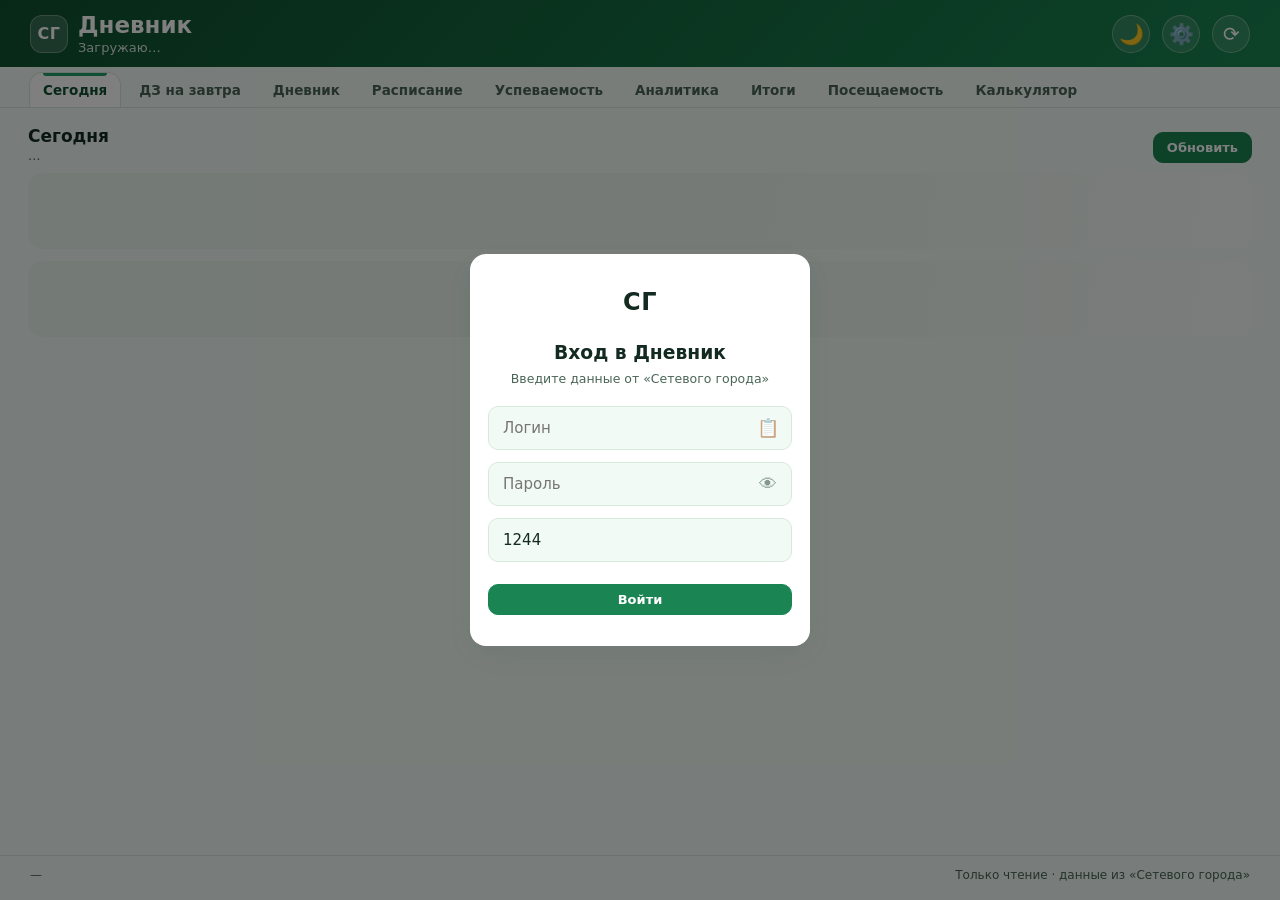
==== commit 3d751ee7: "Big update 1.2: переработанный дневник, фоновый режим, трей и автозапуск Веб (общий для ПК и Android" ====
--- a/web/index.html
+++ b/web/index.html
@@ -26,6 +26,7 @@
       <span id="avg">—</span>
       <small>средний балл</small>
     </div>
+    <button id="mark-read" class="icon-btn" type="button" title="Отметить всё прочитанным" aria-label="Отметить всё прочитанным" hidden>✓</button>
     <button id="theme-toggle" class="icon-btn" type="button" title="Сменить тему">
       <span id="theme-icon">🌙</span>
     </button>
@@ -74,8 +75,17 @@
   </section>
 
   <section class="panel" data-panel="diary">
-    <div class="panel-head">
-      <div><h2>Дневник</h2><p class="subtle" id="diary-label">Текущая неделя</p></div>
+    <div class="panel-head diary-head">
+      <div class="diary-title">
+        <div class="diary-title-row">
+          <h2>Дневник</h2>
+          <label class="diary-date" for="diary-date" title="Перейти к произвольной дате">
+            <span class="diary-date-label">К дате</span>
+            <input type="date" id="diary-date" class="diary-date-input" />
+          </label>
+        </div>
+        <p class="subtle" id="diary-label">Текущая неделя</p>
+      </div>
       <div class="diary-nav">
         <button id="diary-prev" class="btn btn-outline" type="button">← Пред. неделя</button>
         <button id="diary-next" class="btn btn-outline" type="button">След. неделя →</button>
@@ -161,23 +171,27 @@
 
 <!-- Модальное окно настроек -->
 <div id="settings-modal" class="modal" hidden>
-  <div class="modal-content">
+  <div class="modal-content settings-content">
     <h3>Настройки</h3>
-    <p class="subtle" style="margin-bottom: 16px;">Снимите галочки, чтобы скрыть ненужные разделы.</p>
-    <div class="settings-list">
-      <label><input type="checkbox" class="tab-toggle" value="today" checked> Сегодня</label>
-      <label><input type="checkbox" class="tab-toggle" value="homework" checked> ДЗ на завтра</label>
-      <label><input type="checkbox" class="tab-toggle" value="diary" checked> Дневник</label>
-      <label><input type="checkbox" class="tab-toggle" value="schedule" checked> Расписание</label>
-      <label><input type="checkbox" class="tab-toggle" value="grades" checked> Успеваемость</label>
-      <label><input type="checkbox" class="tab-toggle" value="analytics" checked> Аналитика</label>
-      <label><input type="checkbox" class="tab-toggle" value="results" checked> Итоги</label>
-      <label><input type="checkbox" class="tab-toggle" value="attendance" checked> Посещаемость</label>
-      <label><input type="checkbox" class="tab-toggle" value="calc" checked> Калькулятор</label>
-    </div>
-
-    <div class="settings-block">
-      <div class="settings-block-title">👁 Вид</div>
+
+    <div class="settings-block">
+      <div class="settings-block-title">📌 Верхняя панель</div>
+      <p class="subtle">Какие разделы показывать в верхней панели.</p>
+      <div class="settings-list">
+        <label><input type="checkbox" class="tab-toggle" value="today" checked> Сегодня</label>
+        <label><input type="checkbox" class="tab-toggle" value="homework" checked> ДЗ на завтра</label>
+        <label><input type="checkbox" class="tab-toggle" value="diary" checked> Дневник</label>
+        <label><input type="checkbox" class="tab-toggle" value="schedule" checked> Расписание</label>
+        <label><input type="checkbox" class="tab-toggle" value="grades" checked> Успеваемость</label>
+        <label><input type="checkbox" class="tab-toggle" value="analytics" checked> Аналитика</label>
+        <label><input type="checkbox" class="tab-toggle" value="results" checked> Итоги</label>
+        <label><input type="checkbox" class="tab-toggle" value="attendance" checked> Посещаемость</label>
+        <label><input type="checkbox" class="tab-toggle" value="calc" checked> Калькулятор</label>
+      </div>
+    </div>
+
+    <div class="settings-block">
+      <div class="settings-block-title">🎨 Интерфейс и тема</div>
       <label class="settings-check"><input type="checkbox" id="setting-compact"> Компактные карточки</label>
       <label class="settings-check"><input type="checkbox" id="setting-hide-empty"> Скрывать пустые уроки</label>
       <label class="settings-check"><input type="checkbox" id="setting-today-only"> В расписании только сегодня</label>
@@ -189,24 +203,53 @@
           <option value="xlarge">Очень крупный</option>
         </select>
       </div>
-    </div>
-
-    <div class="settings-block">
-      <label for="color-theme-select" class="settings-block-title">🎨 Цветовая тема</label>
-      <select id="color-theme-select" class="term-select" style="max-width: 100%; width: 100%;">
-        <option value="green">🌿 Зелёная (по умолчанию)</option>
-        <option value="blue">🔵 Синяя</option>
-        <option value="pink">🌸 Розовая</option>
-        <option value="purple">🟣 Фиолетовая</option>
-        <option value="orange">🟠 Оранжевая</option>
-        <option value="red">🔴 Красная</option>
-        <option value="teal">🌊 Бирюзовая</option>
-        <option value="cyan">💧 Голубая</option>
-        <option value="slate">⚫ Графитовая</option>
-      </select>
-    </div>
-
-    <div style="display: flex; justify-content: space-between; align-items: center; margin-top: 20px;">
+      <div class="settings-row">
+        <label for="color-theme-select">Цветовая тема</label>
+        <select id="color-theme-select" class="term-select" style="max-width: 100%; width: 100%;">
+          <option value="green">🌿 Зелёная (по умолчанию)</option>
+          <option value="blue">🔵 Синяя</option>
+          <option value="pink">🌸 Розовая</option>
+          <option value="purple">🟣 Фиолетовая</option>
+          <option value="orange">🟠 Оранжевая</option>
+          <option value="red">🔴 Красная</option>
+          <option value="teal">🌊 Бирюзовая</option>
+          <option value="cyan">💧 Голубая</option>
+          <option value="slate">⚫ Графитовая</option>
+        </select>
+      </div>
+    </div>
+
+    <div class="settings-block">
+      <div class="settings-block-title">🔔 Фоновый режим</div>
+      <p class="subtle">Приложение проверяет дневник в фоне и присылает уведомления о новых оценках и заданиях.</p>
+      <label class="settings-check"><input type="checkbox" id="setting-background"> Проверять дневник в фоне</label>
+      <label class="settings-check"><input type="checkbox" id="setting-notify-marks"> Уведомлять о новых оценках</label>
+      <label class="settings-check"><input type="checkbox" id="setting-notify-homework"> Уведомлять о новом домашнем задании</label>
+      <div class="settings-row">
+        <label for="setting-interval">Интервал проверки</label>
+        <select id="setting-interval" class="term-select">
+          <option value="5">Каждые 5 минут</option>
+          <option value="10">Каждые 10 минут</option>
+          <option value="15">Каждые 15 минут</option>
+          <option value="30">Каждые 30 минут</option>
+          <option value="60">Каждый час</option>
+        </select>
+      </div>
+      <label class="settings-check" id="setting-autostart-row"><input type="checkbox" id="setting-autostart"> Запускать вместе с Windows</label>
+      <p class="subtle" id="setting-autostart-hint" hidden>Автозапуск доступен только в версии для компьютера.</p>
+    </div>
+
+    <div class="settings-block">
+      <div class="settings-block-title">💾 Сохранение данных</div>
+      <label class="settings-check"><input type="checkbox" id="setting-cache"> Хранить данные для офлайна</label>
+      <p class="subtle">Нужно, чтобы дневник, расписание и калькулятор открывались без интернета.</p>
+      <div class="settings-actions">
+        <button id="clear-cache-btn" class="btn-outline" type="button">Очистить сохранённые данные</button>
+        <button id="clear-changes-btn" class="btn-outline" type="button">Сбросить отметки «новое»</button>
+      </div>
+    </div>
+
+    <div class="settings-footer">
       <button id="logout-btn" class="btn" style="background: var(--red); border-color: var(--red);">Выйти</button>
       <button id="close-settings" class="btn">Готово</button>
     </div>
--- a/web/style.css
+++ b/web/style.css
@@ -25,20 +25,20 @@
 }
 .topbar {
   background: linear-gradient(135deg, var(--green-800), var(--green-600));
-  color: var(--white); padding: 18px clamp(14px, 4vw, 40px);
+  color: var(--white); padding: 12px clamp(12px, 3vw, 30px);
   display: flex; align-items: center; justify-content: space-between;
   gap: 16px; flex-wrap: wrap;
 }
-.brand { display: flex; align-items: center; gap: 14px; min-width: 0; }
+.brand { display: flex; align-items: center; gap: 10px; min-width: 0; }
 .logo {
-  width: 46px; height: 46px; border-radius: 14px;
+  width: 38px; height: 38px; border-radius: 12px;
   background: rgba(255, 255, 255, 0.16); border: 1px solid rgba(255, 255, 255, 0.28);
   display: grid; place-items: center; font-weight: 700; letter-spacing: 0.5px; flex: 0 0 auto;
 }
 .brand-text { min-width: 0; }
-.brand-text h1 { margin: 0; font-size: clamp(20px, 2.4vw, 26px); font-weight: 700; }
+.brand-text h1 { margin: 0; font-size: clamp(18px, 2.1vw, 23px); font-weight: 700; }
 .brand-text p {
-  margin: 2px 0 0; font-size: 14px; opacity: 0.86;
+  margin: 2px 0 0; font-size: 13px; opacity: 0.86;
   white-space: nowrap; overflow: hidden; text-overflow: ellipsis;
 }
 .head-stats {
@@ -47,15 +47,15 @@
 }
 .stat {
   background: rgba(255, 255, 255, 0.14); border: 1px solid rgba(255, 255, 255, 0.22);
-  border-radius: 14px; padding: 8px 16px; text-align: center; line-height: 1.1;
-}
-.stat span { display: block; font-size: 22px; font-weight: 700; }
+  border-radius: 12px; padding: 6px 12px; text-align: center; line-height: 1.1;
+}
+.stat span { display: block; font-size: 19px; font-weight: 700; }
 .stat small { font-size: 11px; opacity: 0.82; text-transform: uppercase; letter-spacing: 0.4px; }
 .vac-stat { background: rgba(255, 255, 255, 0.22); border-color: rgba(255, 255, 255, 0.4); cursor: help; }
 .vac-stat span { font-size: 18px; }
 
 .icon-btn {
-  width: 42px; height: 42px; border-radius: 50%;
+  width: 38px; height: 38px; border-radius: 50%;
   border: 1px solid rgba(255, 255, 255, 0.3); background: rgba(255, 255, 255, 0.12);
   color: var(--white); font-size: 20px; cursor: pointer;
   display: grid; place-items: center; transition: transform 0.2s, background 0.2s;
@@ -65,7 +65,7 @@
 .icon-btn.is-busy span { display: inline-block; animation: spin 0.9s linear infinite; }
 @keyframes spin { to { transform: rotate(360deg); } }
 .tabs {
-  display: flex; gap: 6px; padding: 10px clamp(10px, 4vw, 40px) 0;
+  display: flex; gap: 6px; padding: 6px clamp(10px, 3vw, 30px) 0;
   background: var(--green-50); overflow-x: auto;
   position: sticky; top: 0; z-index: 5; border-bottom: 1px solid var(--line);
   -webkit-overflow-scrolling: touch; touch-action: pan-x;
@@ -76,7 +76,7 @@
 .tabs::-webkit-scrollbar-track { background: transparent; }
 .tab {
   flex: 0 0 auto; border: 0; background: transparent; color: var(--ink-soft); font: inherit;
-  font-size: 14px; font-weight: 600; padding: 12px 16px;
+  font-size: 13.5px; font-weight: 600; padding: 9px 13px;
   border-radius: 12px 12px 0 0; cursor: pointer; white-space: nowrap;
   position: relative; transition: color 0.15s, background 0.15s;
 }
@@ -86,47 +86,52 @@
   box-shadow: 0 -1px 0 var(--line), 1px 0 0 var(--line), -1px 0 0 var(--line);
 }
 .tab.is-active::after {
-  content: ""; position: absolute; left: 16px; right: 16px; top: 0;
+  content: ""; position: absolute; left: 13px; right: 13px; top: 0;
   height: 3px; border-radius: 0 0 3px 3px; background: var(--green-500);
 }
 .content {
-  flex: 1; width: 100%; max-width: 1040px; margin: 0 auto;
-  padding: clamp(14px, 3vw, 28px) clamp(12px, 4vw, 40px) 40px;
+  flex: 1; width: 100%; max-width: 1440px; margin: 0 auto;
+  padding: clamp(10px, 2vw, 18px) clamp(10px, 3vw, 28px) 26px;
+}
+/* На широких экранах используем свободное место: две колонки в дневнике
+   и в итогах, а не пустые поля по краям. */
+@media (min-width: 1600px) {
+  .content { max-width: 1560px; }
 }
 .panel { display: none; }
 .panel.is-active { display: block; animation: fade 0.2s ease; }
 @keyframes fade { from { opacity: 0; transform: translateY(4px); } to { opacity: 1; transform: none; } }
 .panel-head {
   display: flex; align-items: flex-end; justify-content: space-between;
-  gap: 16px; margin-bottom: 14px; flex-wrap: wrap;
-}
-.panel-head h2 { margin: 0; font-size: 19px; }
-.subtle { margin: 3px 0 0; color: var(--ink-soft); font-size: 13px; }
-.list { display: flex; flex-direction: column; gap: 12px; }
+  gap: 12px; margin-bottom: 10px; flex-wrap: wrap;
+}
+.panel-head h2 { margin: 0; font-size: 17px; }
+.subtle { margin: 2px 0 0; color: var(--ink-soft); font-size: 12.5px; }
+.list { display: flex; flex-direction: column; gap: 9px; }
 
 .term-select {
-  font: inherit; font-size: 13.5px; padding: 8px 12px;
+  font: inherit; font-size: 13px; padding: 6px 10px;
   border: 1px solid var(--green-200); border-radius: 10px;
   background: var(--white); color: var(--ink); cursor: pointer;
-  box-shadow: var(--shadow); max-width: 240px;
+  box-shadow: var(--shadow); max-width: min(240px, 100%); min-width: 0;
 }
 .term-select:focus { outline: 2px solid var(--green-500); outline-offset: 1px; }
 
 .card {
   background: var(--white); border: 1px solid var(--line);
-  border-radius: var(--radius); box-shadow: var(--shadow); padding: 14px 16px;
-}
-.card-head { display: flex; align-items: center; gap: 12px; margin-bottom: 8px; }
+  border-radius: var(--radius); box-shadow: var(--shadow); padding: 11px 13px;
+}
+.card-head { display: flex; align-items: center; gap: 10px; margin-bottom: 6px; }
 .card-head h3 { margin: 0; font-size: 16px; font-weight: 700; }
 .meta { color: var(--ink-soft); font-size: 12.5px; }
 .num {
-  flex: 0 0 auto; width: 28px; height: 28px; border-radius: 9px;
+  flex: 0 0 auto; width: 24px; height: 24px; border-radius: 8px;
   background: var(--green-100); color: var(--green-800);
   font-weight: 700; font-size: 13px; display: grid; place-items: center;
 }
-.tasks { margin: 0; padding: 0; list-style: none; display: flex; flex-direction: column; gap: 8px; }
+.tasks { margin: 0; padding: 0; list-style: none; display: flex; flex-direction: column; gap: 6px; }
 .tasks li { border-left: 3px solid var(--green-200); padding: 2px 0 2px 12px; }
-.task-text { margin: 0; font-size: 14.5px; line-height: 1.45; white-space: pre-wrap; overflow-wrap: anywhere; }
+.task-text { margin: 0; font-size: 13.5px; line-height: 1.45; white-space: pre-wrap; overflow-wrap: anywhere; }
 .task-detail { margin: 4px 0 0; font-size: 13px; color: var(--ink-soft); white-space: pre-wrap; overflow-wrap: anywhere; }
 .task-detail b { color: var(--green-700); }
 .files { display: flex; flex-wrap: wrap; gap: 6px; margin-top: 6px; }
@@ -136,15 +141,49 @@
 }
 .empty {
   background: var(--white); border: 1px dashed var(--green-200);
-  border-radius: var(--radius); padding: 32px 20px; text-align: center; color: var(--ink-soft);
+  border-radius: var(--radius); padding: 22px 16px; text-align: center; color: var(--ink-soft);
 }
 .empty strong { display: block; color: var(--ink); font-size: 16px; margin-bottom: 4px; }
 
 /* ---------------- Дневник ---------------- */
-.diary-nav { display: flex; gap: 8px; }
+/* Шапка дневника: заголовок с полем «К дате» и переключатель недели.
+   Кнопки недели живут в одной строке и не переносятся по одной. */
+.diary-title { min-width: 0; }
+.diary-title-row { display: flex; align-items: center; gap: 10px; flex-wrap: wrap; }
+.diary-nav {
+  display: flex; gap: 8px; flex-wrap: nowrap; max-width: 100%; align-items: center;
+}
+.diary-nav .btn-outline { white-space: nowrap; }
+.diary-date {
+  display: inline-flex; align-items: center; gap: 6px;
+  padding: 4px 10px; border: 1px solid var(--green-200); border-radius: 10px;
+  background: transparent; color: var(--ink-soft); font-size: 12.5px; font-weight: 600;
+}
+.diary-date-label { white-space: nowrap; }
+.diary-date-input {
+  border: 0; background: transparent; color: var(--ink);
+  font: inherit; font-size: 12.5px; padding: 0; min-width: 0; width: 128px;
+  color-scheme: light;
+}
+.diary-date-input::-webkit-calendar-picker-indicator { cursor: pointer; opacity: 0.7; }
+body.dark-theme .diary-date { border-color: var(--line); color: var(--ink-soft); }
+body.dark-theme .diary-date-input { color-scheme: dark; }
+
+/* На узком экране шапка дневника складывается в две строки: заголовок с датой
+   и переключатель недели. Кнопки недели при этом остаются рядом. */
+@media (max-width: 760px) {
+  .diary-head { flex-direction: column; align-items: stretch; gap: 8px; }
+  .diary-nav { width: 100%; justify-content: flex-end; }
+  .diary-nav .btn-outline { padding: 6px 10px; font-size: 12.5px; }
+}
+@media (max-width: 480px) {
+  .diary-date { padding: 3px 6px; }
+  .diary-date-label { display: none; }
+  .diary-date-input { width: 118px; }
+}
 .btn-outline {
   background: transparent; color: var(--green-700); border: 1px solid var(--green-200);
-  padding: 6px 12px; border-radius: 10px; font-size: 13px; font-weight: 600; cursor: pointer;
+  padding: 5px 10px; border-radius: 9px; font-size: 12.5px; font-weight: 600; cursor: pointer;
   transition: background 0.15s;
 }
 .btn-outline:hover { background: var(--green-50); }
@@ -152,54 +191,106 @@
   background: var(--white); border: 1px solid var(--line);
   border-radius: var(--radius); box-shadow: var(--shadow); overflow: hidden;
 }
+/* Подсветка дня, к которому перешли по дате */
+.diary-day.is-highlight {
+  border-color: var(--green-500);
+  animation: diary-highlight 1.8s ease-out;
+}
+@keyframes diary-highlight {
+  0%   { box-shadow: 0 0 0 0 rgba(16, 80, 47, 0.45); }
+  55%  { box-shadow: 0 0 0 10px rgba(16, 80, 47, 0); }
+  100% { box-shadow: 0 0 0 0 rgba(16, 80, 47, 0); }
+}
+body.dark-theme .diary-day.is-highlight { border-color: var(--green-500); }
+body.dark-theme .diary-day.is-highlight {
+  animation-name: diary-highlight-dark;
+}
+@keyframes diary-highlight-dark {
+  0%   { box-shadow: 0 0 0 0 rgba(108, 198, 150, 0.5); }
+  55%  { box-shadow: 0 0 0 10px rgba(108, 198, 150, 0); }
+  100% { box-shadow: 0 0 0 0 rgba(108, 198, 150, 0); }
+}
+/* Дневник на широком экране — в две колонки, чтобы не было пустых полей. */
+@media (min-width: 1180px) {
+  #diary-list {
+    display: grid; grid-template-columns: repeat(2, minmax(0, 1fr));
+    gap: 14px; align-items: start;
+  }
+}
 .day-header {
   background: var(--green-100); color: var(--green-800);
-  padding: 10px 16px; font-weight: 600; font-size: 15px; border-bottom: 1px solid var(--line);
-}
-.day-body { padding: 12px 16px; display: flex; flex-direction: column; gap: 12px; }
+  padding: 7px 12px; font-weight: 600; font-size: 14px; border-bottom: 1px solid var(--line);
+}
+.day-body { padding: 9px 12px; display: flex; flex-direction: column; gap: 8px; }
 .diary-lesson {
-  display: flex; flex-direction: column; gap: 8px; padding-bottom: 14px; border-bottom: 1px dashed var(--line);
+  display: flex; flex-direction: column; gap: 6px; padding-bottom: 10px; border-bottom: 1px dashed var(--line);
 }
 .diary-lesson:last-child { border-bottom: 0; padding-bottom: 0; }
-.dl-head { display: flex; align-items: center; gap: 10px; }
+.dl-head { display: flex; align-items: center; gap: 8px; }
 .dl-num {
-  flex: 0 0 auto; width: 24px; height: 24px; background: var(--green-50); border-radius: 6px;
+  flex: 0 0 auto; width: 22px; height: 22px; background: var(--green-50); border-radius: 6px;
   display: grid; place-items: center; font-size: 12px; font-weight: 700; color: var(--green-800);
 }
-.dl-subj { font-weight: 600; font-size: 15px; }
+.dl-subj { font-weight: 600; font-size: 14px; }
 .dl-time { margin-left: auto; font-size: 12.5px; color: var(--ink-soft); font-variant-numeric: tabular-nums; }
 .dl-body {
-  display: flex; align-items: flex-start; gap: 14px; margin-left: 34px;
-}
-.dl-main { flex: 1; min-width: 0; display: flex; flex-direction: column; gap: 8px; }
+  display: flex; flex-direction: column; align-items: stretch; gap: 6px; margin-left: 30px;
+}
+.dl-main { min-width: 0; display: flex; flex-direction: column; gap: 6px; }
 .dl-no-hw {
   font-size: 13px; color: var(--ink-soft); font-style: italic;
   padding: 4px 0;
 }
 
-/* Оценки — узкая колонка сбоку, без кликов */
-.dl-marks {
-  flex: 0 0 96px; width: 96px; min-width: 0;
+/* Оценки — строкой под шапкой урока, без отдельной карточки */
+.dl-marks-row {
   display: flex; flex-direction: column; gap: 6px;
-  padding: 8px; border: 1px solid var(--line); border-radius: 12px;
-  background: var(--green-50);
-}
-.dl-marks-title {
+}
+.dl-marks-label {
   font-size: 10.5px; font-weight: 700; text-transform: uppercase;
-  letter-spacing: 0.4px; color: var(--ink-soft); text-align: center;
-}
+  letter-spacing: 0.4px; color: var(--ink-soft);
+}
+.dl-mark-wrap { display: flex; flex-direction: column; gap: 4px; }
 .dl-mark {
-  display: flex; flex-direction: column; align-items: center; gap: 3px;
+  display: flex; align-items: center; gap: 8px;
   width: 100%; min-width: 0;
-  padding: 5px 4px; border-radius: 9px; background: var(--white);
+  padding: 5px 8px; border-radius: 9px; background: var(--white);
   border: 1px solid var(--line); cursor: default;
 }
-.dl-mark .mark-value { min-width: 30px; height: 30px; font-size: 15px; border-radius: 8px; }
+.dl-mark.is-clickable { cursor: pointer; transition: border-color 0.15s, box-shadow 0.15s; }
+.dl-mark.is-clickable:hover { border-color: var(--green-500); box-shadow: 0 2px 8px rgba(16, 80, 47, 0.12); }
+.dl-mark.is-clickable .hw-chevron { transform: rotate(0deg); }
+.dl-mark .mark-value { min-width: 26px; height: 26px; font-size: 13.5px; border-radius: 7px; }
 .dl-mark .weight-badge { font-size: 9px; }
 .dl-mark-type {
-  max-width: 100%; font-size: 10px; line-height: 1.2; color: var(--ink-soft);
-  text-align: center; overflow: hidden; text-overflow: ellipsis; white-space: nowrap;
-}
+  flex: 1 1 auto; min-width: 0;
+  font-size: 13px; line-height: 1.3; color: var(--ink);
+}
+
+/* Подробности под оценкой: сетка «поле — значение» */
+.dl-mark-details {
+  font-size: 12.5px; color: var(--ink-soft); line-height: 1.4;
+  padding: 8px 10px; border-radius: 9px;
+  background: var(--green-50); border: 1px dashed var(--line);
+}
+.dl-details { display: flex; flex-direction: column; gap: 4px; max-width: 540px; }
+.dl-row { display: flex; align-items: baseline; gap: 10px; }
+.dl-row .label {
+  flex: 0 0 104px; font-weight: 600; color: var(--green-700); font-size: 12px;
+}
+.dl-row .value { flex: 1 1 auto; min-width: 0; color: var(--ink); }
+.dl-row .value .mark-value { display: inline-grid; vertical-align: middle; }
+.dl-row-wide { flex-direction: column; align-items: stretch; gap: 3px; }
+.dl-row-wide .label { flex: none; }
+.dl-class-marks { display: flex; flex-wrap: wrap; gap: 6px; }
+.dl-class-mark {
+  display: inline-flex; align-items: center; gap: 6px;
+  padding: 3px 9px 3px 4px; border-radius: 999px;
+  background: var(--white); border: 1px solid var(--line);
+}
+.dl-class-mark .mark-value { min-width: 22px; height: 22px; font-size: 12px; border-radius: 6px; }
+.dl-class-mark-text { font-size: 11.5px; color: var(--ink-soft); white-space: nowrap; }
+.dl-mark-details .files { display: flex; flex-wrap: wrap; gap: 6px; }
 
 /* Домашнее задание — главный блок урока */
 .dl-hw { display: flex; flex-direction: column; gap: 7px; }
@@ -217,12 +308,12 @@
 .hw-task.open { border-color: var(--green-500); }
 .hw-task.loading { opacity: 0.75; }
 .hw-task-head {
-  display: flex; align-items: flex-start; gap: 8px; padding: 10px 12px;
+  display: flex; align-items: flex-start; gap: 8px; padding: 8px 10px;
 }
 .hw-task.is-clickable .hw-task-head { cursor: pointer; }
 .hw-task-head:focus-visible { outline: 2px solid var(--green-500); outline-offset: -2px; }
 .hw-task-text {
-  flex: 1; min-width: 0; font-size: 14.5px; line-height: 1.45;
+  flex: 1; min-width: 0; font-size: 13.5px; line-height: 1.45;
   white-space: pre-wrap; overflow-wrap: anywhere;
 }
 .hw-type {
@@ -236,55 +327,56 @@
 }
 .hw-task.open .hw-chevron { transform: rotate(90deg); }
 .hw-details {
-  padding: 10px 12px; border-top: 1px dashed var(--line);
+  padding: 8px 10px; border-top: 1px dashed var(--line);
   background: var(--green-50); font-size: 13px; line-height: 1.45;
 }
 .hw-details[hidden] { display: none; }
+.hw-details .dl-details { max-width: 540px; }
 .hw-details p { margin: 0 0 6px; }
 .hw-details p:last-child { margin-bottom: 0; }
 .hw-details .label { color: var(--green-700); font-weight: 600; }
 .hw-error { color: var(--red); margin: 0; }
 
 @media (max-width: 560px) {
-  .dl-body { flex-direction: column-reverse; margin-left: 0; }
-  .dl-marks {
-    flex: 0 0 auto; width: 100%; flex-direction: row; flex-wrap: wrap; align-items: center;
-  }
-  .dl-marks-title { width: 100%; text-align: left; }
-  .dl-mark { flex-direction: row; gap: 6px; padding: 3px 8px; }
-  .dl-mark-type { max-width: 90px; }
+  .dl-body { margin-left: 0; }
+  .dl-row { flex-direction: column; align-items: stretch; gap: 2px; }
+  .dl-row .label { flex: none; }
+  .dl-mark { padding: 6px 8px; }
 }
 
 /* ---------------- Расписание ---------------- */
 .schedule-toggle {
-  display: flex; background: var(--green-100); border-radius: 10px; padding: 4px;
+  display: flex; flex-wrap: wrap; background: var(--green-100);
+  border-radius: 10px; padding: 4px; max-width: 100%;
 }
 .btn-toggle {
   background: transparent; border: none; padding: 6px 16px;
   font-size: 13px; font-weight: 600; color: var(--green-800);
   border-radius: 8px; cursor: pointer; transition: all 0.2s;
+  flex: 0 1 auto;
 }
 .btn-toggle.is-active {
   background: var(--white); box-shadow: 0 2px 6px rgba(0,0,0,0.1);
 }
 .schedule-status {
   background: var(--green-100); border: 1px solid var(--green-200);
-  border-radius: var(--radius); padding: 16px; margin-bottom: 16px;
-  font-size: 16px; font-weight: 600; color: var(--green-800);
+  border-radius: var(--radius); padding: 12px; margin-bottom: 12px;
+  font-size: 15px; font-weight: 600; color: var(--green-800);
   text-align: center; box-shadow: var(--shadow);
 }
 .schedule-status.finished {
   background: #f3f4f6; border-color: #d1d5db; color: #4b5563;
 }
-.schedule-grid { display: flex; flex-direction: column; gap: 16px; }
+.schedule-grid { display: flex; flex-direction: column; gap: 12px; }
 .schedule-day {
   background: var(--white); border: 1px solid var(--line);
   border-radius: var(--radius); box-shadow: var(--shadow); overflow: hidden;
 }
 .schedule-day-title {
   background: var(--green-100); color: var(--green-800);
-  padding: 10px 16px; font-weight: 700; font-size: 15px; border-bottom: 1px solid var(--line);
+  padding: 7px 12px; font-weight: 700; font-size: 14px; border-bottom: 1px solid var(--line);
   display: flex; justify-content: space-between; align-items: center;
+  gap: 8px; flex-wrap: wrap;
 }
 .btn-edit-note {
   background: none; border: none; cursor: pointer; font-size: 16px; padding: 4px;
@@ -293,12 +385,12 @@
 .btn-edit-note:hover { background: var(--green-200); }
 .schedule-note {
   background: var(--green-100); color: var(--green-800);
-  padding: 8px 16px; font-weight: 600; border-bottom: 1px solid var(--line); font-size: 14px;
-}
-.schedule-lessons { padding: 12px 16px; display: flex; flex-direction: column; gap: 8px; }
+  padding: 6px 12px; font-weight: 600; border-bottom: 1px solid var(--line); font-size: 13.5px;
+}
+.schedule-lessons { padding: 9px 12px; display: flex; flex-direction: column; gap: 6px; }
 .schedule-item {
-  display: flex; align-items: center; gap: 12px;
-  padding: 8px 12px; background: var(--green-50);
+  display: flex; align-items: center; gap: 10px;
+  padding: 6px 10px; background: var(--green-50);
   border-radius: 10px; border: 1px solid transparent;
   transition: background 0.15s, border-color 0.15s;
 }
@@ -314,10 +406,15 @@
   font-size: 12px; font-weight: 700; flex-shrink: 0;
 }
 .sch-zero .sch-num { background: var(--green-600); color: var(--white); }
-.sch-subject { flex: 1; font-size: 14px; font-weight: 600; color: var(--ink); }
+.sch-subject {
+  flex: 1; min-width: 0; font-size: 14px; font-weight: 600; color: var(--ink);
+  overflow-wrap: anywhere;
+}
 .sch-time {
+  flex: 0 0 auto;
   font-size: 13px; color: var(--ink-soft); font-variant-numeric: tabular-nums;
   display: flex; flex-direction: column; align-items: flex-end; gap: 2px;
+  white-space: nowrap;
 }
 .sch-left {
   font-size: 11px; font-weight: 700; color: var(--green-700);
@@ -326,14 +423,14 @@
 .schedule-item.is-current .sch-left { color: var(--green-800); }
 
 /* ---------------- Успеваемость ---------------- */
-.subject { background: var(--white); border: 1px solid var(--line); border-radius: var(--radius); box-shadow: var(--shadow); padding: 12px 14px; }
-.subject-head { display: flex; align-items: center; justify-content: space-between; gap: 10px; margin-bottom: 10px; }
-.subject-head h3 { margin: 0; font-size: 15px; font-weight: 600; }
+.subject { background: var(--white); border: 1px solid var(--line); border-radius: var(--radius); box-shadow: var(--shadow); padding: 10px 12px; }
+.subject-head { display: flex; align-items: center; justify-content: space-between; gap: 10px; margin-bottom: 10px; flex-wrap: wrap; }
+.subject-head h3 { margin: 0; font-size: 15px; font-weight: 600; min-width: 0; overflow-wrap: anywhere; }
 .badge { flex: 0 0 auto; background: var(--green-100); color: var(--green-800); border-radius: 999px; padding: 3px 10px; font-size: 13px; font-weight: 700; }
 .mark-list { display: flex; flex-direction: column; gap: 6px; }
 
 .mark-row {
-  display: flex; align-items: flex-start; gap: 10px; padding: 8px 10px;
+  display: flex; align-items: flex-start; gap: 10px; padding: 6px 8px;
   border-radius: 10px; background: var(--green-50); border: 1px solid transparent;
   cursor: pointer; transition: border-color 0.15s;
 }
@@ -341,8 +438,8 @@
 .mark-row.loading { opacity: 0.6; pointer-events: none; }
 .mark-row.open { border-color: var(--green-500); background: var(--white); }
 .mark-value {
-  flex: 0 0 auto; min-width: 34px; height: 34px; display: grid; place-items: center;
-  border-radius: 10px; font-weight: 700; font-size: 16px; border: 1px solid transparent;
+  flex: 0 0 auto; min-width: 30px; height: 30px; display: grid; place-items: center;
+  border-radius: 9px; font-weight: 700; font-size: 15px; border: 1px solid transparent;
 }
 .mark-info { flex: 1; min-width: 0; }
 .mark-topic { font-size: 14px; font-weight: 600; line-height: 1.35; overflow-wrap: anywhere; }
@@ -350,9 +447,9 @@
 .mark-toggle { flex: 0 0 auto; font-size: 14px; color: var(--green-700); transition: transform 0.15s; }
 .mark-row.open .mark-toggle { transform: rotate(90deg); }
 .mark-details {
-  margin-top: 8px; padding: 10px 12px; background: var(--green-50);
+  margin-top: 6px; padding: 8px 10px; background: var(--green-50);
   border-radius: 10px; border: 1px solid var(--green-200);
-  font-size: 13.5px; line-height: 1.45; display: none;
+  font-size: 13px; line-height: 1.45; display: none;
 }
 .mark-row.open + .mark-details { display: block; }
 .mark-details p { margin: 0 0 6px; }
@@ -369,10 +466,10 @@
   font-size: 9.5px; background: rgba(0,0,0,0.08); padding: 1px 4px; 
   border-radius: 4px; margin-top: 3px; font-weight: 600; 
 }
-.marks { display: flex; flex-wrap: wrap; gap: 8px; }
-
-.summary { display: flex; gap: 10px; flex-wrap: wrap; margin-bottom: 12px; }
-.summary .chip { background: var(--white); border: 1px solid var(--line); border-radius: 999px; padding: 7px 14px; font-size: 13px; color: var(--ink-soft); box-shadow: var(--shadow); }
+.marks { display: flex; flex-wrap: wrap; gap: 6px; }
+
+.summary { display: flex; gap: 8px; flex-wrap: wrap; margin-bottom: 8px; }
+.summary .chip { background: var(--white); border: 1px solid var(--line); border-radius: 999px; padding: 6px 12px; font-size: 12.5px; color: var(--ink-soft); box-shadow: var(--shadow); }
 .summary .chip b { color: var(--green-800); font-size: 15px; }
 
 /* --- Старый вид строк «Итогов» (оставлен для совместимости) --- */
@@ -387,12 +484,12 @@
 /* ---------------- Итоги: новый дизайн ---------------- */
 .results-summary {
   display: flex;
-  gap: 24px;
+  gap: clamp(10px, 2vw, 16px);
   background: var(--white);
   border: 1px solid var(--line);
   border-radius: var(--radius);
   box-shadow: var(--shadow);
-  padding: 22px;
+  padding: clamp(12px, 3vw, 16px);
   margin-bottom: 4px;
   align-items: center;
   flex-wrap: wrap;
@@ -400,8 +497,9 @@
 
 .results-circle-wrap {
   position: relative;
-  width: 170px;
-  height: 170px;
+  width: min(148px, 100%);
+  height: auto;
+  aspect-ratio: 1;
   flex-shrink: 0;
   margin: 0 auto;
 }
@@ -415,30 +513,30 @@
   padding: 0 10px;
 }
 .results-circle-value {
-  font-size: 38px; font-weight: 900; line-height: 1;
+  font-size: 32px; font-weight: 900; line-height: 1;
   letter-spacing: -1.5px; font-variant-numeric: tabular-nums;
 }
 .results-circle-label {
   font-size: 11px; color: var(--ink-soft);
-  margin-top: 8px; text-transform: uppercase;
+  margin-top: 6px; text-transform: uppercase;
   letter-spacing: 0.5px; font-weight: 700;
   max-width: 120px; line-height: 1.2;
 }
 
 .results-stats {
   display: grid;
-  grid-template-columns: repeat(auto-fit, minmax(80px, 1fr));
-  gap: 10px; flex: 1; min-width: 220px;
+  grid-template-columns: repeat(auto-fit, minmax(min(80px, 100%), 1fr));
+  gap: 10px; flex: 1; min-width: min(220px, 100%);
 }
 .results-stat {
   background: var(--green-50);
   border: 1px solid var(--line);
   border-radius: 12px;
-  padding: 12px 8px;
+  padding: 9px 6px;
   text-align: center;
 }
 .results-stat-value {
-  display: block; font-size: 22px; font-weight: 800;
+  display: block; font-size: 19px; font-weight: 800;
   color: var(--ink); line-height: 1.1;
   font-variant-numeric: tabular-nums;
 }
@@ -456,15 +554,18 @@
 .results-stat-bad { background: #fef2f2; border-color: #fecaca; }
 .results-stat-bad .results-stat-value { color: #dc2626; }
 
-.results-grid { display: flex; flex-direction: column; gap: 10px; }
+.results-grid { display: grid; grid-template-columns: 1fr; gap: 10px; }
+@media (min-width: 1100px) {
+  .results-grid { grid-template-columns: repeat(2, minmax(0, 1fr)); gap: 12px; }
+}
 
 .result-card {
-  display: flex; align-items: center; gap: 14px;
+  display: flex; align-items: center; gap: 11px;
   background: var(--white);
   border: 1px solid var(--line);
   border-radius: 14px;
   box-shadow: var(--shadow);
-  padding: 12px 16px;
+  padding: 10px 13px;
   transition: transform 0.15s, box-shadow 0.15s, border-color 0.15s;
 }
 .result-card:hover {
@@ -474,12 +575,12 @@
 }
 
 .result-medal {
-  flex: 0 0 auto; width: 40px; height: 40px;
+  flex: 0 0 auto; width: 34px; height: 34px;
   display: flex; align-items: center; justify-content: center;
-  border-radius: 12px;
+  border-radius: 10px;
   background: var(--green-50);
   border: 1px solid var(--line);
-  font-size: 22px; line-height: 1;
+  font-size: 19px; line-height: 1;
 }
 .result-medal-num { font-size: 15px; font-weight: 800; color: var(--ink-soft); }
 
@@ -490,11 +591,11 @@
   margin-bottom: 8px;
 }
 .result-name {
-  font-size: 15px; font-weight: 600; color: var(--ink);
+  font-size: 14px; font-weight: 600; color: var(--ink);
   white-space: nowrap; overflow: hidden; text-overflow: ellipsis;
 }
 .result-score {
-  flex: 0 0 auto; font-size: 20px; font-weight: 800;
+  flex: 0 0 auto; font-size: 18px; font-weight: 800;
   color: var(--green-700); font-variant-numeric: tabular-nums;
 }
 
@@ -516,32 +617,36 @@
 .result-note { font-size: 11.5px; color: var(--ink-soft); font-weight: 500; }
 
 .att-item {
-  display: flex; align-items: center; gap: 12px; background: var(--white);
-  border: 1px solid var(--line); border-radius: 14px; padding: 10px 14px; box-shadow: var(--shadow);
+  display: flex; align-items: center; gap: 10px; background: var(--white);
+  border: 1px solid var(--line); border-radius: 12px; padding: 8px 11px; box-shadow: var(--shadow);
 }
 .att-code {
   flex: 0 0 auto; min-width: 44px; text-align: center; border-radius: 9px;
   padding: 4px 6px; font-weight: 700; font-size: 12.5px; background: #fde8e7; color: #962c26;
 }
 .att-code.ok { background: var(--green-100); color: var(--green-800); }
-.att-body { min-width: 0; }
+.att-body { min-width: 0; overflow-wrap: anywhere; }
 .att-body .date { font-size: 12.5px; color: var(--ink-soft); }
 .att-body .subject { border: 0; box-shadow: none; padding: 0; background: none; font-size: 14px; }
 
 .banner {
   background: #fdeceb; border: 1px solid #f4c9c6; color: #8f2b25;
-  border-radius: 12px; padding: 12px 14px; margin-bottom: 14px;
-  font-size: 14px; white-space: pre-wrap;
+  border-radius: 10px; padding: 10px 12px; margin-bottom: 10px;
+  font-size: 14px; white-space: pre-wrap; overflow-wrap: anywhere;
+}
+/* Не ошибка, а предупреждение: данные из кэша, идёт обновление. */
+.banner.is-info {
+  background: #fff7e6; border-color: #f3d9a4; color: #8a5a12;
 }
 .note {
   background: var(--green-100); border: 1px solid var(--green-200);
-  color: var(--green-800); border-radius: 12px; padding: 10px 14px;
-  margin: 0 0 12px; font-size: 13.5px;
+  color: var(--green-800); border-radius: 10px; padding: 8px 12px;
+  margin: 0 0 8px; font-size: 13px; overflow-wrap: anywhere;
 }
 .btn {
   border: 1px solid var(--green-600); background: var(--green-600);
-  color: var(--white); font: inherit; font-size: 13.5px; font-weight: 600;
-  padding: 9px 16px; border-radius: 11px; cursor: pointer; transition: background 0.15s, transform 0.1s;
+  color: var(--white); font: inherit; font-size: 13px; font-weight: 600;
+  padding: 7px 13px; border-radius: 10px; cursor: pointer; transition: background 0.15s, transform 0.1s;
 }
 .btn:hover { background: var(--green-700); }
 .btn:active { transform: scale(0.97); }
@@ -553,32 +658,32 @@
 @keyframes shimmer { from { background-position: 200% 0; } to { background-position: -200% 0; } }
 .footer {
   display: flex; justify-content: space-between; gap: 12px; flex-wrap: wrap;
-  padding: 14px clamp(14px, 4vw, 40px) 22px; color: var(--ink-soft);
+  padding: 12px clamp(12px, 3vw, 30px) 18px; color: var(--ink-soft);
   font-size: 12px; border-top: 1px solid var(--line);
 }
 .toast {
   position: fixed; left: 50%; bottom: 24px; transform: translateX(-50%) translateY(12px);
-  background: var(--green-800); color: var(--white); padding: 10px 18px;
+  background: var(--green-800); color: var(--white); padding: 8px 16px;
   border-radius: 999px; font-size: 13.5px; box-shadow: 0 10px 30px rgba(13, 59, 42, 0.28);
   opacity: 0; transition: opacity 0.2s, transform 0.2s; pointer-events: none; z-index: 20;
 }
 .toast.is-visible { opacity: 1; transform: translateX(-50%) translateY(0); }
 
 /* ---------------- Калькулятор ---------------- */
-.calc-card { background: var(--white); border: 1px solid var(--line); border-radius: var(--radius); box-shadow: var(--shadow); padding: 16px; margin-bottom: 12px; }
-.calc-title { font-size: 16px; font-weight: 700; color: var(--green-800); margin-bottom: 12px; border-bottom: 1px solid var(--line); padding-bottom: 8px; }
+.calc-card { background: var(--white); border: 1px solid var(--line); border-radius: var(--radius); box-shadow: var(--shadow); padding: 12px; margin-bottom: 10px; }
+.calc-title { font-size: 15px; font-weight: 700; color: var(--green-800); margin-bottom: 9px; border-bottom: 1px solid var(--line); padding-bottom: 6px; }
 .calc-targets { display: flex; flex-wrap: wrap; gap: 12px; }
-.calc-target-item { flex: 1; min-width: 200px; background: var(--green-50); border: 1px solid var(--green-200); padding: 12px; border-radius: 10px; }
+.calc-target-item { flex: 1; min-width: min(200px, 100%); background: var(--green-50); border: 1px solid var(--green-200); padding: 9px; border-radius: 10px; }
 .calc-target-item strong { font-size: 14px; color: var(--green-800); display: block; margin-bottom: 4px; }
 .calc-target-item span { font-size: 14px; font-weight: 700; color: var(--green-600); }
 .calc-target-item b { color: var(--green-800); }
 
-.calc-list { display: flex; flex-direction: column; gap: 8px; margin-top: 12px; }
-.calc-row { display: flex; align-items: center; gap: 12px; background: var(--green-50); padding: 8px 12px; border-radius: 10px; border: 1px solid transparent; }
+.calc-list { display: flex; flex-direction: column; gap: 6px; margin-top: 9px; }
+.calc-row { display: flex; align-items: center; gap: 10px; background: var(--green-50); padding: 6px 10px; border-radius: 10px; border: 1px solid transparent; }
 .calc-row.simulated { border-color: var(--green-500); background: #fff; box-shadow: 0 4px 12px rgba(35,160,106,0.15); }
 .calc-row-info { flex: 1; min-width: 0; }
-.calc-row-topic { font-size: 14px; font-weight: 600; }
-.calc-row-meta { font-size: 12px; color: var(--ink-soft); }
+.calc-row-topic { font-size: 14px; font-weight: 600; overflow-wrap: anywhere; }
+.calc-row-meta { font-size: 12px; color: var(--ink-soft); overflow-wrap: anywhere; }
 .btn-plus {
   background: var(--white); border: 1px solid var(--green-600); color: var(--green-700);
   padding: 4px 10px; border-radius: 8px; font-size: 12px; font-weight: 600; cursor: pointer;
@@ -588,19 +693,19 @@
 .btn-plus:active { transform: scale(0.95); }
 .btn-plus.used { background: var(--green-600); color: #fff; border-color: var(--green-600); cursor: default; }
 
-.sim-result { font-size: 16px; font-weight: 700; color: var(--green-800); margin-top: 12px; padding: 12px; background: var(--green-100); border-radius: 10px; border: 1px solid var(--green-200); display: flex; align-items: center; gap: 8px; }
+.sim-result { font-size: 15px; font-weight: 700; color: var(--green-800); margin-top: 9px; padding: 9px; background: var(--green-100); border-radius: 10px; border: 1px solid var(--green-200); display: flex; align-items: center; gap: 8px; }
 .sim-result .old { color: var(--ink-soft); text-decoration: line-through; font-size: 14px; font-weight: normal; }
 .sim-result .new { font-size: 22px; color: var(--green-600); }
 
 /* Круговая диаграмма */
 .calc-dashboard { display: flex; flex-wrap: wrap; gap: 20px; align-items: stretch; }
 .pie-chart-container {
-  display: flex; align-items: center; gap: 24px;
-  background: var(--green-50); padding: 16px 24px;
+  display: flex; align-items: center; gap: 24px; flex-wrap: wrap;
+  background: var(--green-50); padding: clamp(12px, 4vw, 24px);
   border-radius: var(--radius); border: 1px solid var(--green-200);
-  flex: 1; min-width: 260px;
-}
-.pie-chart { width: 140px; height: 140px; flex-shrink: 0; }
+  flex: 1; min-width: min(260px, 100%);
+}
+.pie-chart { width: clamp(110px, 30vw, 140px); height: auto; aspect-ratio: 1; flex-shrink: 0; }
 .pie-legend { display: flex; flex-direction: column; gap: 8px; font-size: 15px; font-weight: 700; color: var(--ink); }
 .legend-item { display: flex; align-items: center; gap: 10px; }
 .legend-color { width: 14px; height: 14px; border-radius: 4px; display: inline-block; }
@@ -608,9 +713,9 @@
 /* Модальное окно */
 .modal { position: fixed; inset: 0; background: rgba(0,0,0,0.5); display: grid; place-items: center; z-index: 100; }
 .modal[hidden] { display: none !important; }
-.modal-content { background: var(--white); padding: 24px; border-radius: var(--radius); width: 90%; max-width: 400px; box-shadow: var(--shadow); }
+.modal-content { background: var(--white); padding: clamp(14px, 3vw, 18px); border-radius: var(--radius); width: 90%; max-width: 400px; box-shadow: var(--shadow); }
 .modal-content h3 { margin: 0 0 8px; }
-.settings-list { display: flex; flex-direction: column; gap: 12px; }
+.settings-list { display: flex; flex-direction: column; gap: 9px; }
 .settings-list label { display: flex; align-items: center; gap: 8px; font-size: 15px; cursor: pointer; }
 .settings-list input { width: 18px; height: 18px; cursor: pointer; }
 
@@ -654,9 +759,12 @@
 body.dark-theme .hw-type { background: var(--green-100); color: var(--green-800); }
 body.dark-theme .hw-details { background: var(--green-100); border-top-color: var(--line); }
 body.dark-theme .hw-details .label { color: var(--green-700); }
-body.dark-theme .dl-marks { background: var(--green-100); border-color: var(--line); }
 body.dark-theme .dl-mark { background: var(--white); border-color: var(--line); }
-body.dark-theme .dl-marks-title, body.dark-theme .dl-mark-type { color: var(--ink-soft); }
+body.dark-theme .dl-marks-label { color: var(--ink-soft); }
+body.dark-theme .dl-mark-details { background: var(--green-100); border-color: var(--line); }
+body.dark-theme .dl-row .label { color: var(--green-700); }
+body.dark-theme .dl-row .value { color: var(--ink); }
+body.dark-theme .dl-class-mark { background: var(--white); border-color: var(--line); }
 body.dark-theme .schedule-note { background: var(--green-100); color: var(--green-800); border-bottom-color: var(--line); }
 body.dark-theme .schedule-item.is-current { background: var(--green-100); border-color: var(--green-500); }
 body.dark-theme .schedule-item.is-next { border-color: var(--green-200); }
@@ -1003,11 +1111,11 @@
 .today-list { display: flex; flex-direction: column; gap: 12px; }
 .today-card {
   background: var(--white); border: 1px solid var(--line);
-  border-radius: var(--radius); box-shadow: var(--shadow); padding: 16px;
+  border-radius: var(--radius); box-shadow: var(--shadow); padding: 12px;
 }
 .today-card-head {
   display: flex; align-items: center; justify-content: space-between;
-  gap: 12px; flex-wrap: wrap; margin-bottom: 12px;
+  gap: 10px; flex-wrap: wrap; margin-bottom: 9px;
 }
 .today-card-head h3 { margin: 0; font-size: 16px; font-weight: 700; }
 .today-go { padding: 4px 10px; font-size: 12px; }
@@ -1019,10 +1127,10 @@
 .today-fresh span { display: inline-flex; align-items: center; gap: 4px; }
 .today-now {
   display: flex; flex-direction: column; gap: 4px;
-  padding: 14px; border-radius: 12px;
+  padding: 11px; border-radius: 12px;
   background: var(--green-100); border: 1px solid var(--green-200);
 }
-.today-now strong { font-size: 20px; color: var(--green-800); line-height: 1.25; }
+.today-now strong { font-size: 18px; color: var(--green-800); line-height: 1.25; overflow-wrap: anywhere; }
 .today-now-label {
   font-size: 10.5px; font-weight: 800; letter-spacing: 0.5px;
   text-transform: uppercase; color: var(--ink-soft);
@@ -1032,7 +1140,7 @@
 .today-now.is-next { background: var(--green-50); border-style: dashed; }
 .today-now.is-done { background: #f3f4f6; border-color: #d1d5db; }
 .today-now.is-done strong { color: #4b5563; font-size: 15px; }
-.today-lessons { display: flex; flex-direction: column; gap: 6px; margin-top: 12px; }
+.today-lessons { display: flex; flex-direction: column; gap: 6px; margin-top: 9px; }
 .today-lesson {
   display: flex; align-items: center; gap: 10px;
   padding: 7px 10px; border-radius: 9px;
@@ -1059,7 +1167,7 @@
   font-size: 11px; font-weight: 800; letter-spacing: 0.4px;
   text-transform: uppercase; color: var(--ink-soft); margin-bottom: 8px;
 }
-.today-hw-lesson { margin-bottom: 10px; }
+.today-hw-lesson { margin-bottom: 8px; }
 .today-hw-lesson:last-child { margin-bottom: 0; }
 .today-hw-subject { font-size: 13.5px; font-weight: 600; margin-bottom: 5px; }
 .today-hw-task {
@@ -1112,18 +1220,18 @@
 
 /* --- Аналитика --- */
 .analytics-kpi-grid {
-  display: grid; grid-template-columns: repeat(auto-fit, minmax(150px, 1fr)); gap: 10px;
+  display: grid; grid-template-columns: repeat(auto-fit, minmax(min(150px, 100%), 1fr)); gap: 8px;
 }
 .analytics-kpi {
   background: var(--white); border: 1px solid var(--line);
-  border-radius: 14px; box-shadow: var(--shadow); padding: 14px;
+  border-radius: 12px; box-shadow: var(--shadow); padding: 11px;
   display: flex; flex-direction: column; gap: 3px;
 }
 .analytics-kpi-label {
   font-size: 10.5px; font-weight: 800; letter-spacing: 0.4px;
   text-transform: uppercase; color: var(--ink-soft);
 }
-.analytics-kpi strong { font-size: 24px; line-height: 1.15; color: var(--green-800); }
+.analytics-kpi strong { font-size: 21px; line-height: 1.15; color: var(--green-800); }
 .analytics-kpi-text { font-size: 16px !important; overflow-wrap: anywhere; }
 .analytics-kpi small { font-size: 11.5px; color: var(--ink-soft); }
 .analytics-kpi.is-risk strong { color: var(--red); }
@@ -1131,11 +1239,11 @@
 .analytics-kpi.is-fresh strong { color: var(--amber); }
 .analytics-card {
   background: var(--white); border: 1px solid var(--line);
-  border-radius: var(--radius); box-shadow: var(--shadow); padding: 16px;
+  border-radius: var(--radius); box-shadow: var(--shadow); padding: 12px;
 }
 .analytics-card-head {
   display: flex; align-items: flex-start; justify-content: space-between;
-  gap: 12px; margin-bottom: 10px;
+  gap: 10px; margin-bottom: 8px;
 }
 .analytics-card-head h3 { margin: 0; font-size: 16px; }
 .analytics-chart-wrap { width: 100%; overflow-x: auto; }
@@ -1173,7 +1281,7 @@
 .forecast-predicted { min-width: 30px; height: 30px; font-size: 14px; }
 .forecast-note { min-width: 42px; text-align: right; font-size: 11px; color: var(--ink-soft); }
 .analytics-columns {
-  display: grid; grid-template-columns: repeat(auto-fit, minmax(300px, 1fr)); gap: 12px;
+  display: grid; grid-template-columns: repeat(auto-fit, minmax(min(300px, 100%), 1fr)); gap: 12px;
 }
 .risk-row {
   display: flex; align-items: flex-start; justify-content: space-between; gap: 10px;
@@ -1246,21 +1354,33 @@
 
 /* --- Настройки: блоки вида --- */
 .modal-content { max-height: 90vh; overflow-y: auto; }
-.settings-block { margin-top: 18px; padding-top: 16px; border-top: 1px solid var(--line); }
+.settings-content { max-width: 560px; }
+.settings-block { margin-top: 14px; padding-top: 12px; border-top: 1px solid var(--line); }
+.settings-block:first-of-type { margin-top: 12px; border-top: none; padding-top: 0; }
 .settings-block-title {
   display: block; margin-bottom: 8px;
   font-size: 14px; font-weight: 700;
 }
+.settings-block .subtle { margin: 2px 0 6px; }
 .settings-check {
   display: flex; align-items: center; gap: 8px;
-  margin-top: 8px; font-size: 14px; cursor: pointer;
-}
+  margin-top: 6px; font-size: 13.5px; cursor: pointer;
+}
+/* Скрытые строки настроек (например, автозапуск на Android) должны исчезать. */
+.settings-check[hidden] { display: none !important; }
+.settings-block p[hidden] { display: none !important; }
 .settings-check input { width: 18px; height: 18px; cursor: pointer; }
 .settings-row {
   display: flex; align-items: center; justify-content: space-between;
-  gap: 10px; margin-top: 12px; font-size: 14px;
-}
-.settings-row .term-select { max-width: 170px; }
+  gap: 10px; margin-top: 12px; font-size: 14px; flex-wrap: wrap;
+}
+.settings-row .term-select { max-width: min(170px, 100%); }
+.settings-actions { display: flex; flex-wrap: wrap; gap: 8px; margin-top: 12px; }
+.settings-actions .btn-outline { flex: 1 1 auto; }
+.settings-footer {
+  display: flex; justify-content: space-between; align-items: center;
+  margin-top: 22px; padding-top: 16px; border-top: 1px solid var(--line);
+}
 
 /* --- Компактный режим --- */
 body.is-compact .topbar { padding-top: 10px; padding-bottom: 10px; }
@@ -1281,6 +1401,15 @@
 body.is-compact .subject { padding: 10px 12px; }
 body.is-compact .summary { margin-bottom: 8px; }
 body.is-compact .calc-card { padding: 12px; margin-bottom: 8px; }
+body.is-compact .task-text,
+body.is-compact .hw-task-text { font-size: 13px; }
+body.is-compact .mark-row { padding: 5px 7px; }
+body.is-compact .dl-mark-details { padding: 7px 9px; }
+body.is-compact .results-stat { padding: 7px 5px; }
+body.is-compact .analytics-kpi { padding: 9px; }
+body.is-compact .today-lesson,
+body.is-compact .today-grade { padding: 5px 8px; }
+body.is-compact .diary-nav .btn-outline { padding: 4px 8px; font-size: 12px; }
 
 /* --- Размер шрифта: масштабируем основную область --- */
 body.font-large .content { zoom: 1.1; }
@@ -1324,3 +1453,142 @@
 body.dark-theme .sim-add-form { border-top-color: var(--line); }
 body.dark-theme .settings-block { border-top-color: var(--line); }
 
+/* --- Тёмная тема: баннеры и заметки --- */
+body.dark-theme .banner {
+  background: #3a1c1c;
+  border-color: #7f1d1d;
+  color: #fca5a5;
+}
+body.dark-theme .banner.is-info {
+  background: #3a2c1b;
+  border-color: #8a5a1f;
+  color: #fbbf24;
+}
+body.dark-theme .note,
+body.dark-theme .schedule-filter-note {
+  background: var(--green-100);
+  border-color: var(--green-200);
+  color: var(--green-800);
+}
+
+/* =========================================
+   АДАПТИВНОСТЬ: планшеты и телефоны
+   ========================================= */
+@media (max-width: 560px) {
+  .content { padding-left: clamp(10px, 3vw, 16px); padding-right: clamp(10px, 3vw, 16px); }
+  .panel-head { align-items: flex-start; }
+  .panel-head > div { min-width: 0; }
+
+  .topbar { align-items: flex-start; }
+  .brand { flex: 1 1 100%; }
+  .head-stats { flex: 1 1 100%; justify-content: flex-start; gap: 8px; }
+  .stat { flex: 0 1 auto; min-width: 0; padding: 7px 11px; }
+  .stat small { white-space: normal; line-height: 1.15; }
+
+  .diary-nav { width: 100%; }
+  .diary-nav .btn-outline { flex: 1 1 auto; }
+
+  .schedule-toggle { width: 100%; }
+  .btn-toggle { flex: 1 1 auto; padding-left: 10px; padding-right: 10px; }
+
+  .results-summary { gap: 16px; padding: 16px; }
+  .results-circle-wrap { width: min(150px, 100%); }
+  .results-stats { min-width: 100%; }
+  .result-card { padding: 12px; gap: 10px; }
+  .result-name-row { align-items: flex-start; }
+  .result-name {
+    white-space: normal; overflow: visible; text-overflow: clip;
+    overflow-wrap: anywhere; line-height: 1.3;
+  }
+
+  .analytics-columns { grid-template-columns: 1fr; }
+  .analytics-card { padding: 14px; }
+  .analytics-card-head { flex-wrap: wrap; }
+
+  .forecast-row, .dynamics-row, .risk-row { flex-wrap: wrap; }
+  .risk-side { max-width: 100%; text-align: left; }
+
+  .settings-row .term-select { max-width: 100%; }
+}
+
+@media (max-width: 400px) {
+  .topbar { padding: 14px 12px; gap: 10px; }
+  .head-stats { gap: 8px; }
+  .icon-btn { width: 38px; height: 38px; font-size: 18px; }
+  .stat { padding: 6px 10px; }
+  .stat span { font-size: 18px; }
+  .stat small { font-size: 9.5px; }
+
+  .content { padding: 12px 10px 32px; }
+  .panel-head { gap: 10px; margin-bottom: 12px; }
+  .panel-head h2 { font-size: 17px; }
+  .term-select { width: 100%; max-width: 100%; }
+
+  .results-summary { padding: 14px; gap: 12px; }
+  .results-circle-wrap { width: min(132px, 100%); }
+  .results-stats {
+    grid-template-columns: repeat(2, minmax(0, 1fr));
+    gap: 8px;
+  }
+  .results-stat { padding: 10px 6px; }
+  .results-stat-value { font-size: 19px; }
+  .results-stat-label { font-size: 10px; }
+  .result-card { padding: 10px 11px; gap: 9px; }
+  .result-medal { width: 34px; height: 34px; font-size: 18px; }
+  .result-name { font-size: 14px; }
+  .result-score { font-size: 18px; }
+
+  .analytics-kpi-grid { grid-template-columns: 1fr; }
+  .analytics-card { padding: 12px; }
+  .analytics-kpi strong { font-size: 21px; }
+  .forecast-row, .dynamics-row, .risk-row { gap: 6px; }
+  .forecast-name, .dynamics-name { flex-basis: 100%; }
+  .dynamics-change { white-space: normal; }
+
+  .schedule-item { gap: 8px; padding: 7px 8px; }
+  .sch-subject { font-size: 13.5px; }
+  .sch-time { font-size: 12px; }
+  .dl-head { flex-wrap: wrap; gap: 6px; }
+  .dl-subj { flex: 1 1 100%; }
+  .dl-time { margin-left: 0; }
+
+  .modal-content { padding: 18px 16px; width: 94%; }
+  .settings-row { align-items: flex-start; }
+  .calc-target-item { min-width: 100%; }
+  .pie-chart-container { flex-direction: column; align-items: flex-start; }
+  .pie-chart { width: 120px; }
+
+  .banner, .note { padding: 10px 12px; }
+  .footer { padding-left: 12px; padding-right: 12px; }
+}
+
+
+/* =========================================
+   НОВЫЕ ДЕЙСТВИЯ «СЕГОДНЯ»
+   ========================================= */
+.icon-btn[hidden] { display: none !important; }
+#mark-read {
+  background: rgba(217, 131, 36, 0.9);
+  border-color: rgba(255, 255, 255, 0.55);
+  font-size: 20px; font-weight: 800;
+}
+#mark-read:hover { background: rgba(217, 131, 36, 1); }
+
+.today-card-actions { display: flex; align-items: center; gap: 8px; flex-wrap: wrap; }
+.today-read-all {
+  margin-left: auto; padding: 5px 11px; border-radius: 999px;
+  border: 1px solid #fdba74; background: #fff; color: #9a3412;
+  font: inherit; font-size: 11.5px; font-weight: 700; cursor: pointer;
+  transition: background 0.15s, border-color 0.15s;
+}
+.today-read-all:hover { background: #ffedd5; border-color: #fb923c; }
+body.dark-theme .today-read-all { background: #2e2418; border-color: #8a5a1f; color: #fbbf24; }
+body.dark-theme .today-read-all:hover { background: #3a2c1b; }
+.today-next-day { border-color: var(--green-200); }
+.today-next-day .today-now strong { font-size: 18px; }
+.today-next-day .today-lesson { background: var(--white); border-color: var(--green-100); }
+body.dark-theme .today-next-day .today-lesson { background: var(--green-50); border-color: var(--line); }
+
+@media (max-width: 560px) {
+  .today-read-all { margin-left: 0; width: 100%; }
+}
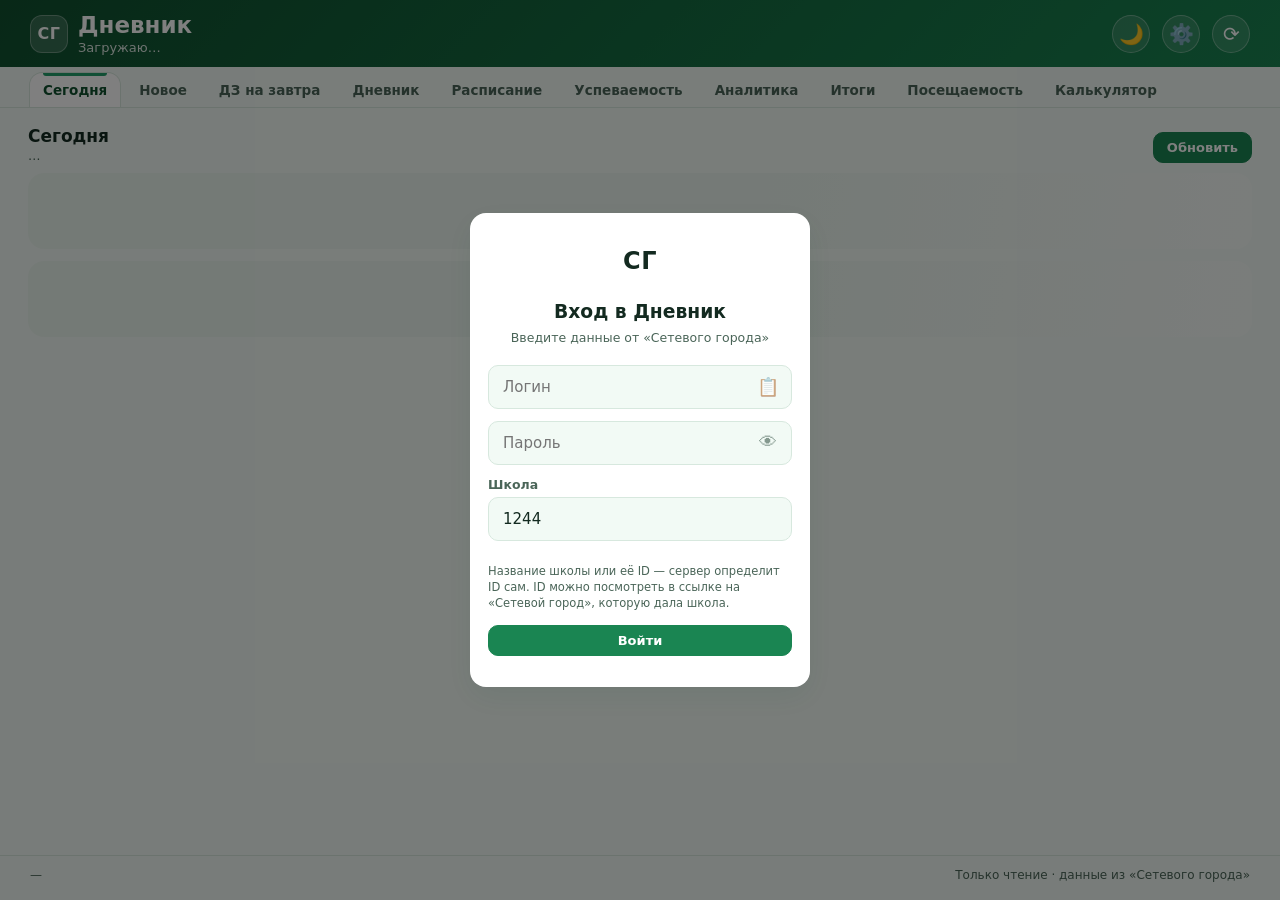
==== commit 4c2e457e: "Версия 1.3: подробности оценок, вкладка «Новое», принудительное обновление недели, служебный режим Н" ====
--- a/web/index.html
+++ b/web/index.html
@@ -41,6 +41,7 @@
 
 <nav class="tabs" id="tabs" role="tablist">
   <button class="tab is-active" type="button" data-tab="today" role="tab">Сегодня</button>
+  <button class="tab" type="button" data-tab="new" role="tab">Новое</button>
   <button class="tab" type="button" data-tab="homework" role="tab">ДЗ на завтра</button>
   <button class="tab" type="button" data-tab="diary" role="tab">Дневник</button>
   <button class="tab" type="button" data-tab="schedule" role="tab">Расписание</button>
@@ -63,6 +64,14 @@
       <div class="skeleton"></div>
       <div class="skeleton"></div>
     </div>
+  </section>
+
+  <section class="panel" data-panel="new">
+    <div class="panel-head">
+      <div><h2>Новое</h2><p class="subtle" id="new-sub">Здесь появляются новые оценки и задания</p></div>
+      <button id="new-read-all" class="btn btn-outline" type="button">Отметить прочитанным</button>
+    </div>
+    <div id="new-list" class="list"></div>
   </section>
 
   <section class="panel" data-panel="homework">
@@ -166,6 +175,7 @@
 
 <footer class="footer">
   <span id="updated">—</span>
+  <span class="dev-only" id="app-version"></span>
   <span>Только чтение · данные из «Сетевого города»</span>
 </footer>
 
@@ -179,6 +189,7 @@
       <p class="subtle">Какие разделы показывать в верхней панели.</p>
       <div class="settings-list">
         <label><input type="checkbox" class="tab-toggle" value="today" checked> Сегодня</label>
+        <label><input type="checkbox" class="tab-toggle" value="new" checked> Новое</label>
         <label><input type="checkbox" class="tab-toggle" value="homework" checked> ДЗ на завтра</label>
         <label><input type="checkbox" class="tab-toggle" value="diary" checked> Дневник</label>
         <label><input type="checkbox" class="tab-toggle" value="schedule" checked> Расписание</label>
@@ -243,9 +254,19 @@
       <div class="settings-block-title">💾 Сохранение данных</div>
       <label class="settings-check"><input type="checkbox" id="setting-cache"> Хранить данные для офлайна</label>
       <p class="subtle">Нужно, чтобы дневник, расписание и калькулятор открывались без интернета.</p>
-      <div class="settings-actions">
-        <button id="clear-cache-btn" class="btn-outline" type="button">Очистить сохранённые данные</button>
-        <button id="clear-changes-btn" class="btn-outline" type="button">Сбросить отметки «новое»</button>
+    </div>
+
+    <div class="settings-block">
+      <div class="settings-block-title">🛠 Служебное</div>
+      <label class="settings-check"><input type="checkbox" id="setting-developer"> Служебный режим</label>
+      <p class="subtle">Показывать технические подробности ошибок, ID школы при входе и сведения о сборке.</p>
+      <div class="dev-only">
+        <p class="subtle" id="about-info">Сведения о сборке загружаются…</p>
+        <div class="settings-actions">
+          <button id="copy-about-btn" class="btn-outline" type="button">Скопировать сведения</button>
+          <button id="clear-cache-btn" class="btn-outline" type="button">Очистить сохранённые данные</button>
+          <button id="clear-changes-btn" class="btn-outline" type="button">Сбросить отметки «новое»</button>
+        </div>
       </div>
     </div>
 
@@ -276,8 +297,13 @@
                autocomplete="off" autocapitalize="none" autocorrect="off" spellcheck="false">
         <button type="button" id="login-pass-toggle" class="pass-toggle" aria-label="Показать пароль">👁</button>
       </div>
-      <input type="text" id="login-school" class="login-input" value="1244" placeholder="ID школы"
-             inputmode="numeric" autocomplete="off" autocorrect="off" spellcheck="false">
+      <div class="login-school-row">
+        <label class="login-school-label" id="login-school-label" for="login-school">Школа</label>
+        <input type="text" id="login-school" class="login-input" value="1244"
+               placeholder="название школы, например СОШ № 15"
+               autocomplete="off" autocorrect="off" spellcheck="false">
+      </div>
+      <p class="subtle login-hint" id="login-school-hint">Название школы или её ID — сервер определит ID сам. ID можно посмотреть в ссылке на «Сетевой город», которую дала школа.</p>
     </div>
 
     <button id="login-btn" class="btn" style="width: 100%; margin-top: 10px;">Войти</button>
--- a/web/style.css
+++ b/web/style.css
@@ -1592,3 +1592,95 @@
 @media (max-width: 560px) {
   .today-read-all { margin-left: 0; width: 100%; }
 }
+
+
+/* =========================================
+   ПОДРОБНОСТИ ОЦЕНКИ НА СТРАНИЦЕ «УСПЕВАЕМОСТЬ»
+   ========================================= */
+.mark-chip-wrap { display: inline-flex; }
+.mark-chip.is-clickable { cursor: pointer; transition: box-shadow 0.15s, transform 0.15s; }
+.mark-chip.is-clickable:hover { box-shadow: 0 2px 8px rgba(16, 80, 47, 0.16); transform: translateY(-1px); }
+.mark-chip.is-clickable:focus-visible { outline: 2px solid var(--green-500); outline-offset: 2px; }
+.mark-chip .hw-chevron { font-size: 13px; line-height: 1; color: var(--green-700); margin-top: 2px; }
+
+.subject-details { display: flex; flex-direction: column; gap: 8px; margin-top: 8px; }
+.subject-details:empty { display: none; }
+.subject-details-item {
+  border: 1px dashed var(--line); border-radius: 10px;
+  background: var(--green-50); padding: 8px 10px;
+  font-size: 12.5px; color: var(--ink-soft); line-height: 1.4;
+}
+.subject-details-head {
+  display: flex; align-items: center; gap: 8px; margin-bottom: 6px;
+  font-size: 12px; font-weight: 700; color: var(--green-700);
+}
+.subject-details-close {
+  margin-left: auto; border: none; background: transparent; cursor: pointer;
+  font-size: 18px; line-height: 1; color: var(--ink-soft); padding: 0 2px;
+}
+.subject-details-close:hover { color: var(--red); }
+.subject-details-body .dl-details { max-width: 100%; }
+.subject-details-body p.meta { margin: 0; }
+
+/* Подсветка найденной записи в дневнике */
+.dl-mark.is-highlight, .hw-task.is-highlight {
+  border-color: var(--green-500);
+  box-shadow: 0 0 0 3px rgba(16, 80, 47, 0.18);
+}
+
+/* =========================================
+   ВКЛАДКА «НОВОЕ»
+   ========================================= */
+.new-section { margin-bottom: 14px; }
+.new-section-title {
+  font-size: 11px; font-weight: 700; text-transform: uppercase;
+  letter-spacing: 0.4px; color: var(--ink-soft); margin-bottom: 6px;
+}
+.new-items { display: flex; flex-direction: column; gap: 6px; }
+.new-item {
+  display: flex; align-items: center; gap: 10px; width: 100%;
+  padding: 8px 10px; border-radius: 12px; cursor: pointer;
+  background: var(--white); border: 1px solid var(--line);
+  box-shadow: var(--shadow); text-align: left; font: inherit; color: var(--ink);
+  transition: border-color 0.15s, box-shadow 0.15s, transform 0.15s;
+}
+.new-item:hover { border-color: var(--green-500); transform: translateY(-1px); }
+.new-item:focus-visible { outline: 2px solid var(--green-500); outline-offset: 2px; }
+.new-item .mark-value { min-width: 32px; height: 32px; font-size: 16px; }
+.new-item-mark { flex: 0 0 auto; font-size: 19px; line-height: 1; }
+.new-item-main { flex: 1 1 auto; min-width: 0; display: flex; flex-direction: column; gap: 2px; }
+.new-item-title {
+  font-size: 13.5px; font-weight: 600; color: var(--ink);
+  overflow-wrap: anywhere;
+}
+.new-item-text {
+  font-size: 12.5px; color: var(--ink-soft); line-height: 1.35;
+  overflow-wrap: anywhere;
+}
+.new-item-date {
+  flex: 0 0 auto; font-size: 11.5px; color: var(--ink-soft);
+  white-space: nowrap;
+}
+
+@media (max-width: 480px) {
+  .new-item { padding: 7px 9px; gap: 8px; }
+  .new-item-date { display: none; }
+}
+
+/* =========================================
+   СЛУЖЕБНЫЙ РЕЖИМ
+   Технические элементы скрыты, пока пользователь
+   не включит «Служебный режим» в настройках.
+   ========================================= */
+.dev-only { display: none !important; }
+body.is-developer .dev-only { display: block !important; }
+body.is-developer span.dev-only { display: inline !important; }
+body.is-developer .settings-actions.dev-only { display: flex !important; }
+
+.login-school-row { margin-bottom: 10px; }
+#about-info { white-space: pre-line; }
+.login-school-label {
+  display: block; margin-bottom: 5px;
+  font-size: 12.5px; font-weight: 600; color: var(--ink-soft);
+}
+.login-hint { margin: 0 0 4px; font-size: 11.5px; line-height: 1.4; }
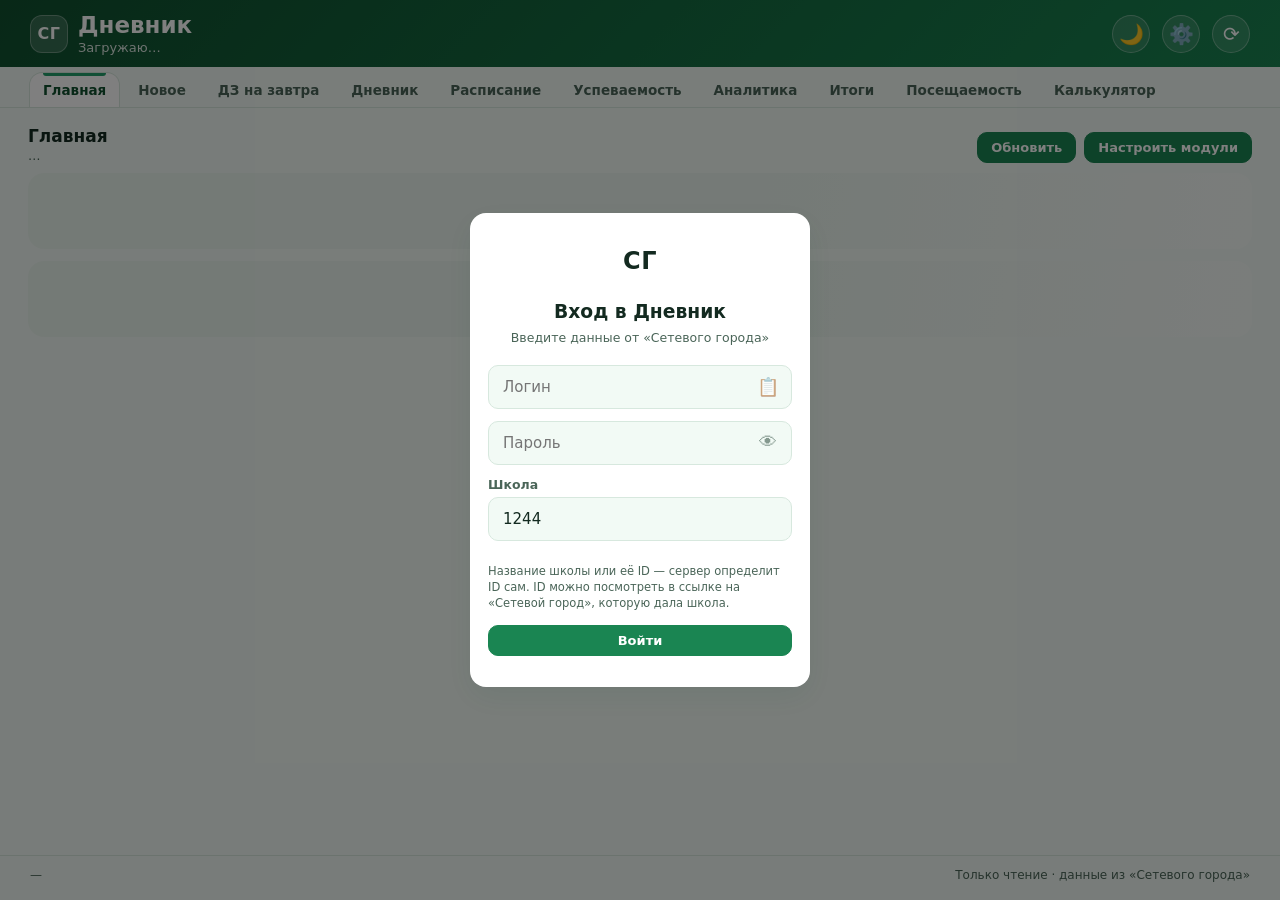
==== commit 215301a4: "Главный экран из модулей: сетка, заметки, изображение, вкладки настроек" ====
--- a/web/index.html
+++ b/web/index.html
@@ -40,7 +40,7 @@
 </header>
 
 <nav class="tabs" id="tabs" role="tablist">
-  <button class="tab is-active" type="button" data-tab="today" role="tab">Сегодня</button>
+  <button class="tab is-active" type="button" data-tab="home" role="tab">Главная</button>
   <button class="tab" type="button" data-tab="new" role="tab">Новое</button>
   <button class="tab" type="button" data-tab="homework" role="tab">ДЗ на завтра</button>
   <button class="tab" type="button" data-tab="diary" role="tab">Дневник</button>
@@ -55,12 +55,15 @@
 <main class="content">
   <div id="banner" class="banner" hidden></div>
 
-  <section class="panel is-active" data-panel="today">
-    <div class="panel-head">
-      <div><h2>Сегодня</h2><p class="subtle" id="today-date">…</p></div>
-      <button id="today-refresh" class="btn btn-outline" type="button">Обновить</button>
-    </div>
-    <div id="today-content" class="today-list">
+  <section class="panel is-active" data-panel="home">
+    <div class="panel-head">
+      <div><h2>Главная</h2><p class="subtle" id="home-date">…</p></div>
+      <div style="display:flex; gap:8px; flex-wrap:wrap;">
+        <button id="home-refresh" class="btn btn-outline" type="button">Обновить</button>
+        <button id="home-layout-btn" class="btn btn-outline" type="button">Настроить модули</button>
+      </div>
+    </div>
+    <div id="home-content" class="today-list">
       <div class="skeleton"></div>
       <div class="skeleton"></div>
     </div>
@@ -171,6 +174,146 @@
     </div>
     <div id="calc-content" class="list"></div>
   </section>
+  <section class="panel" data-panel="settings">
+    <div class="panel-head">
+      <div><h2>Настройки</h2><p class="subtle" id="settings-sub">Все настройки приложения</p></div>
+      <button id="close-settings" class="btn" type="button">Готово</button>
+    </div>
+
+    <nav class="tabs settings-tabs" id="settings-tabs" role="tablist">
+      <button class="tab is-active" type="button" data-settings-tab="home" role="tab">Главная</button>
+      <button class="tab" type="button" data-settings-tab="interface" role="tab">Интерфейс</button>
+      <button class="tab" type="button" data-settings-tab="background" role="tab">Фон</button>
+      <button class="tab" type="button" data-settings-tab="data" role="tab">Данные</button>
+      <button class="tab" type="button" data-settings-tab="service" role="tab">Служебное</button>
+    </nav>
+
+    <div class="settings-panes">
+      <!-- Главная: модули главного экрана -->
+      <div class="settings-pane is-active" data-settings-pane="home">
+        <div class="settings-block">
+          <div class="settings-block-title">🧩 Модули главного экрана</div>
+          <p class="subtle">Модули можно перетаскивать (за ручку «⋮⋮» — прямо на главном экране или здесь), скрывать лишние и задавать им ширину в колонках.</p>
+          <div class="settings-row">
+            <label for="home-grid-columns">Колонок на экране</label>
+            <select id="home-grid-columns" class="term-select">
+              <option value="1">1 колонка</option>
+              <option value="2">2 колонки</option>
+              <option value="3">3 колонки</option>
+            </select>
+          </div>
+          <div class="settings-list" id="home-modules-list"></div>
+          <div class="settings-actions">
+            <button id="home-modules-reset" class="btn-outline" type="button">Вернуть порядок по умолчанию</button>
+          </div>
+        </div>
+      </div>
+
+      <!-- Интерфейс -->
+      <div class="settings-pane" data-settings-pane="interface">
+        <div class="settings-block">
+          <div class="settings-block-title">📌 Верхняя панель</div>
+          <p class="subtle">Какие разделы показывать в верхней панели.</p>
+          <div class="settings-list">
+            <label><input type="checkbox" class="tab-toggle" value="home" checked> Главная</label>
+            <label><input type="checkbox" class="tab-toggle" value="new" checked> Новое</label>
+            <label><input type="checkbox" class="tab-toggle" value="homework" checked> ДЗ на завтра</label>
+            <label><input type="checkbox" class="tab-toggle" value="diary" checked> Дневник</label>
+            <label><input type="checkbox" class="tab-toggle" value="schedule" checked> Расписание</label>
+            <label><input type="checkbox" class="tab-toggle" value="grades" checked> Успеваемость</label>
+            <label><input type="checkbox" class="tab-toggle" value="analytics" checked> Аналитика</label>
+            <label><input type="checkbox" class="tab-toggle" value="results" checked> Итоги</label>
+            <label><input type="checkbox" class="tab-toggle" value="attendance" checked> Посещаемость</label>
+            <label><input type="checkbox" class="tab-toggle" value="calc" checked> Калькулятор</label>
+          </div>
+        </div>
+
+        <div class="settings-block">
+          <div class="settings-block-title">🎨 Вид</div>
+          <label class="settings-check"><input type="checkbox" id="setting-compact"> Компактные карточки</label>
+          <label class="settings-check"><input type="checkbox" id="setting-hide-empty"> Скрывать пустые уроки</label>
+          <label class="settings-check"><input type="checkbox" id="setting-today-only"> В расписании только сегодня</label>
+          <div class="settings-row">
+            <label for="setting-font-size">Размер шрифта</label>
+            <select id="setting-font-size" class="term-select">
+              <option value="normal">Обычный</option>
+              <option value="large">Крупный</option>
+              <option value="xlarge">Очень крупный</option>
+            </select>
+          </div>
+          <div class="settings-row">
+            <label for="color-theme-select">Цветовая тема</label>
+            <select id="color-theme-select" class="term-select" style="max-width: 100%; width: 100%;">
+              <option value="green">🌿 Зелёная (по умолчанию)</option>
+              <option value="blue">🔵 Синяя</option>
+              <option value="pink">🌸 Розовая</option>
+              <option value="purple">🟣 Фиолетовая</option>
+              <option value="orange">🟠 Оранжевая</option>
+              <option value="red">🔴 Красная</option>
+              <option value="teal">🌊 Бирюзовая</option>
+              <option value="cyan">💧 Голубая</option>
+              <option value="slate">⚫ Графитовая</option>
+            </select>
+          </div>
+        </div>
+      </div>
+
+      <!-- Фон -->
+      <div class="settings-pane" data-settings-pane="background">
+        <div class="settings-block">
+          <div class="settings-block-title">🔔 Фоновый режим</div>
+          <p class="subtle">Приложение проверяет дневник в фоне и присылает уведомления о новых оценках и заданиях.</p>
+          <label class="settings-check"><input type="checkbox" id="setting-background"> Проверять дневник в фоне</label>
+          <label class="settings-check"><input type="checkbox" id="setting-notify-marks"> Уведомлять о новых оценках</label>
+          <label class="settings-check"><input type="checkbox" id="setting-notify-homework"> Уведомлять о новом домашнем задании</label>
+          <div class="settings-row">
+            <label for="setting-interval">Интервал проверки</label>
+            <select id="setting-interval" class="term-select">
+              <option value="5">Каждые 5 минут</option>
+              <option value="10">Каждые 10 минут</option>
+              <option value="15">Каждые 15 минут</option>
+              <option value="30">Каждые 30 минут</option>
+              <option value="60">Каждый час</option>
+            </select>
+          </div>
+          <label class="settings-check" id="setting-autostart-row"><input type="checkbox" id="setting-autostart"> Запускать вместе с Windows</label>
+          <p class="subtle" id="setting-autostart-hint" hidden>Автозапуск доступен только в версии для компьютера.</p>
+        </div>
+      </div>
+
+      <!-- Данные -->
+      <div class="settings-pane" data-settings-pane="data">
+        <div class="settings-block">
+          <div class="settings-block-title">💾 Сохранение данных</div>
+          <label class="settings-check"><input type="checkbox" id="setting-cache"> Хранить данные для офлайна</label>
+          <p class="subtle">Нужно, чтобы дневник, расписание и калькулятор открывались без интернета.</p>
+          <div class="settings-actions">
+            <button id="clear-cache-btn" class="btn-outline" type="button">Очистить сохранённые данные</button>
+          </div>
+        </div>
+      </div>
+
+      <!-- Служебное -->
+      <div class="settings-pane" data-settings-pane="service">
+        <div class="settings-block">
+          <div class="settings-block-title">🛠 Служебное</div>
+          <label class="settings-check"><input type="checkbox" id="setting-developer"> Служебный режим</label>
+          <p class="subtle">Показывать технические подробности ошибок, ID школы при входе и сведения о сборке.</p>
+          <div class="dev-only">
+            <p class="subtle" id="about-info">Сведения о сборке загружаются…</p>
+            <div class="settings-actions">
+              <button id="copy-about-btn" class="btn-outline" type="button">Скопировать сведения</button>
+              <button id="clear-changes-btn" class="btn-outline" type="button">Сбросить отметки «новое»</button>
+            </div>
+          </div>
+        </div>
+      </div>
+    </div>
+
+    <div class="settings-footer">
+      <button id="logout-btn" class="btn" style="background: var(--red); border-color: var(--red);">Выйти</button>
+    </div>
+  </section>
 </main>
 
 <footer class="footer">
@@ -179,105 +322,6 @@
   <span>Только чтение · данные из «Сетевого города»</span>
 </footer>
 
-<!-- Модальное окно настроек -->
-<div id="settings-modal" class="modal" hidden>
-  <div class="modal-content settings-content">
-    <h3>Настройки</h3>
-
-    <div class="settings-block">
-      <div class="settings-block-title">📌 Верхняя панель</div>
-      <p class="subtle">Какие разделы показывать в верхней панели.</p>
-      <div class="settings-list">
-        <label><input type="checkbox" class="tab-toggle" value="today" checked> Сегодня</label>
-        <label><input type="checkbox" class="tab-toggle" value="new" checked> Новое</label>
-        <label><input type="checkbox" class="tab-toggle" value="homework" checked> ДЗ на завтра</label>
-        <label><input type="checkbox" class="tab-toggle" value="diary" checked> Дневник</label>
-        <label><input type="checkbox" class="tab-toggle" value="schedule" checked> Расписание</label>
-        <label><input type="checkbox" class="tab-toggle" value="grades" checked> Успеваемость</label>
-        <label><input type="checkbox" class="tab-toggle" value="analytics" checked> Аналитика</label>
-        <label><input type="checkbox" class="tab-toggle" value="results" checked> Итоги</label>
-        <label><input type="checkbox" class="tab-toggle" value="attendance" checked> Посещаемость</label>
-        <label><input type="checkbox" class="tab-toggle" value="calc" checked> Калькулятор</label>
-      </div>
-    </div>
-
-    <div class="settings-block">
-      <div class="settings-block-title">🎨 Интерфейс и тема</div>
-      <label class="settings-check"><input type="checkbox" id="setting-compact"> Компактные карточки</label>
-      <label class="settings-check"><input type="checkbox" id="setting-hide-empty"> Скрывать пустые уроки</label>
-      <label class="settings-check"><input type="checkbox" id="setting-today-only"> В расписании только сегодня</label>
-      <div class="settings-row">
-        <label for="setting-font-size">Размер шрифта</label>
-        <select id="setting-font-size" class="term-select">
-          <option value="normal">Обычный</option>
-          <option value="large">Крупный</option>
-          <option value="xlarge">Очень крупный</option>
-        </select>
-      </div>
-      <div class="settings-row">
-        <label for="color-theme-select">Цветовая тема</label>
-        <select id="color-theme-select" class="term-select" style="max-width: 100%; width: 100%;">
-          <option value="green">🌿 Зелёная (по умолчанию)</option>
-          <option value="blue">🔵 Синяя</option>
-          <option value="pink">🌸 Розовая</option>
-          <option value="purple">🟣 Фиолетовая</option>
-          <option value="orange">🟠 Оранжевая</option>
-          <option value="red">🔴 Красная</option>
-          <option value="teal">🌊 Бирюзовая</option>
-          <option value="cyan">💧 Голубая</option>
-          <option value="slate">⚫ Графитовая</option>
-        </select>
-      </div>
-    </div>
-
-    <div class="settings-block">
-      <div class="settings-block-title">🔔 Фоновый режим</div>
-      <p class="subtle">Приложение проверяет дневник в фоне и присылает уведомления о новых оценках и заданиях.</p>
-      <label class="settings-check"><input type="checkbox" id="setting-background"> Проверять дневник в фоне</label>
-      <label class="settings-check"><input type="checkbox" id="setting-notify-marks"> Уведомлять о новых оценках</label>
-      <label class="settings-check"><input type="checkbox" id="setting-notify-homework"> Уведомлять о новом домашнем задании</label>
-      <div class="settings-row">
-        <label for="setting-interval">Интервал проверки</label>
-        <select id="setting-interval" class="term-select">
-          <option value="5">Каждые 5 минут</option>
-          <option value="10">Каждые 10 минут</option>
-          <option value="15">Каждые 15 минут</option>
-          <option value="30">Каждые 30 минут</option>
-          <option value="60">Каждый час</option>
-        </select>
-      </div>
-      <label class="settings-check" id="setting-autostart-row"><input type="checkbox" id="setting-autostart"> Запускать вместе с Windows</label>
-      <p class="subtle" id="setting-autostart-hint" hidden>Автозапуск доступен только в версии для компьютера.</p>
-    </div>
-
-    <div class="settings-block">
-      <div class="settings-block-title">💾 Сохранение данных</div>
-      <label class="settings-check"><input type="checkbox" id="setting-cache"> Хранить данные для офлайна</label>
-      <p class="subtle">Нужно, чтобы дневник, расписание и калькулятор открывались без интернета.</p>
-    </div>
-
-    <div class="settings-block">
-      <div class="settings-block-title">🛠 Служебное</div>
-      <label class="settings-check"><input type="checkbox" id="setting-developer"> Служебный режим</label>
-      <p class="subtle">Показывать технические подробности ошибок, ID школы при входе и сведения о сборке.</p>
-      <div class="dev-only">
-        <p class="subtle" id="about-info">Сведения о сборке загружаются…</p>
-        <div class="settings-actions">
-          <button id="copy-about-btn" class="btn-outline" type="button">Скопировать сведения</button>
-          <button id="clear-cache-btn" class="btn-outline" type="button">Очистить сохранённые данные</button>
-          <button id="clear-changes-btn" class="btn-outline" type="button">Сбросить отметки «новое»</button>
-        </div>
-      </div>
-    </div>
-
-    <div class="settings-footer">
-      <button id="logout-btn" class="btn" style="background: var(--red); border-color: var(--red);">Выйти</button>
-      <button id="close-settings" class="btn">Готово</button>
-    </div>
-  </div>
-</div>
-
-<!-- МОДАЛЬНОЕ ОКНО ВХОДА -->
 <div id="login-overlay" class="modal" hidden>
   <div class="modal-content" style="max-width: 340px;">
     <div style="text-align: center; margin-bottom: 20px;">
--- a/web/style.css
+++ b/web/style.css
@@ -1684,3 +1684,137 @@
   font-size: 12.5px; font-weight: 600; color: var(--ink-soft);
 }
 .login-hint { margin: 0 0 4px; font-size: 11.5px; line-height: 1.4; }
+/* =========================================
+   Р“Р›РђР’РќР«Р™ Р­РљР РђРќ: РњРћР”РЈР›Р
+   Р“Р»Р°РІРЅР°СЏ СЃРѕР±РёСЂР°РµС‚СЃСЏ РёР· РЅРµР·Р°РІРёСЃРёРјС‹С… РјРѕРґСѓР»РµР№,
+   РїРѕСЂСЏРґРѕРє Рё РІРёРґРёРјРѕСЃС‚СЊ Р·Р°РґР°С‘С‚ РїРѕР»СЊР·РѕРІР°С‚РµР»СЊ.
+   ========================================= */
+.home-module { display: block; grid-column: span var(--span, 1); min-width: 0; }
+.home-module > .today-card { margin: 0; height: 100%; }
+
+/* Сетка главного экрана: сколько колонок — выбирает пользователь. */
+.home-grid {
+  display: grid; gap: 12px; align-items: start;
+  grid-template-columns: repeat(var(--home-cols, 3), minmax(0, 1fr));
+}
+.home-module.is-dragging { opacity: 0.55; }
+.home-module.is-over .today-card { border-color: var(--green-500, #2f9e63); box-shadow: 0 0 0 2px rgba(47, 158, 99, 0.25); }
+.home-module-handle {
+  display: inline-block; cursor: grab; color: var(--ink-soft);
+  font-size: 13px; font-weight: 400; letter-spacing: -2px; user-select: none;
+  vertical-align: middle; margin-right: 4px;
+}
+.home-module-handle:active { cursor: grabbing; }
+
+@media (max-width: 1000px) {
+  .home-grid { grid-template-columns: repeat(2, minmax(0, 1fr)); }
+}
+@media (max-width: 640px) {
+  .home-grid { grid-template-columns: minmax(0, 1fr); }
+  .home-module { grid-column: span 1; }
+}
+
+.home-summary-chips {
+  display: flex; flex-wrap: wrap; gap: 6px; margin-bottom: 6px;
+}
+.home-summary-chips .chip-warn {
+  background: rgba(217, 131, 36, 0.14); border-color: rgba(217, 131, 36, 0.35);
+  color: var(--ink);
+}
+
+/* --- РњРѕРґСѓР»СЊ В«Р—Р°РјРµС‚РєРёВ» --- */
+.home-notes-card .today-card-head { margin-bottom: 6px; }
+.home-notes-status {
+  font-size: 11.5px; color: var(--ink-soft);
+}
+.home-notes-input {
+  width: 100%; min-height: 140px; resize: vertical;
+  padding: 9px 11px; border: 1px solid var(--line); border-radius: var(--radius-sm, 8px);
+  background: var(--white); color: var(--ink); font: inherit; font-size: 13.5px;
+  line-height: 1.45;
+}
+.home-notes-input:focus {
+  outline: 2px solid var(--green-400, #4caf7d); outline-offset: 1px;
+}
+
+/* --- РњРѕРґСѓР»СЊ В«РР·РѕР±СЂР°Р¶РµРЅРёРµВ» --- */
+.home-image-body { display: block; }
+.home-image-img {
+  display: block; width: 100%; max-height: 320px; object-fit: cover;
+  border-radius: var(--radius-sm, 8px); background: var(--green-50);
+}
+.home-image-empty {
+  display: flex; align-items: center; justify-content: center; gap: 10px;
+  padding: 18px 12px; border: 1px dashed var(--line); border-radius: var(--radius-sm, 8px);
+  color: var(--ink-soft); font-size: 13px;
+}
+.home-image-empty-icon { font-size: 22px; }
+/* Поле выбора файла прячем, но оставляем доступным: по нему открывается выбор. */
+.home-image-input {
+  position: absolute; width: 1px; height: 1px; opacity: 0;
+  pointer-events: none; margin: 0;
+}
+.home-image-hint { margin: 7px 0 0; font-size: 12px; }
+.home-image-hint.is-error { color: var(--red); }
+
+/* =========================================
+   РќРђРЎРўР РћР™РљР: Р­РљР РђРќ РЎ Р’РљР›РђР”РљРђРњР
+   ========================================= */
+.settings-tabs {
+  margin-bottom: 12px; padding: 0; border-radius: var(--radius);
+  border: 1px solid var(--line); background: var(--green-50);
+}
+.settings-tabs .tab.is-active {
+  box-shadow: 0 -1px 0 var(--line), 1px 0 0 var(--line), -1px 0 0 var(--line);
+}
+.settings-panes { display: block; }
+.settings-pane { display: none; }
+.settings-pane.is-active { display: block; animation: fade 0.15s ease; }
+
+/* --- РЎРїРёСЃРѕРє РјРѕРґСѓР»РµР№ РіР»Р°РІРЅРѕРіРѕ СЌРєСЂР°РЅР° --- */
+.module-row {
+  display: flex; align-items: flex-start; gap: 10px;
+  padding: 8px 10px; border: 1px solid var(--line); border-radius: var(--radius-sm, 8px);
+  background: var(--white); cursor: grab;
+}
+.module-row + .module-row { margin-top: 7px; }
+.module-row.is-dragging { opacity: 0.5; }
+.module-row.is-over { border-color: var(--green-500, #2f9e63); background: var(--green-50); }
+.module-row.is-hidden { opacity: 0.6; }
+.module-drag {
+  flex: 0 0 auto; color: var(--ink-soft); font-size: 13px;
+  letter-spacing: -2px; user-select: none; padding-top: 2px;
+}
+.module-row-label {
+  display: grid; grid-template-columns: auto 1fr; gap: 2px 9px;
+  align-items: center; cursor: pointer; flex: 1 1 auto; min-width: 0;
+}
+.module-row-label input { width: 18px; height: 18px; cursor: pointer; grid-row: span 2; }
+.module-row-title { font-size: 14px; font-weight: 600; }
+.module-row-hint { font-size: 11.5px; color: var(--ink-soft); }
+.module-row-move { display: flex; flex-direction: column; gap: 3px; flex: 0 0 auto; }
+.module-row-span { display: flex; gap: 3px; flex: 0 0 auto; }
+.module-span-btn {
+  width: 24px; height: 24px; padding: 0; cursor: pointer;
+  border: 1px solid var(--line); border-radius: 6px;
+  background: var(--white); color: var(--ink-soft); font-size: 12px; line-height: 1;
+}
+.module-span-btn:hover { border-color: var(--green-500, #2f9e63); color: var(--green-600, #146c43); }
+.module-span-btn.is-active {
+  background: var(--green-500, #2f9e63); border-color: var(--green-500, #2f9e63); color: #fff;
+}
+@media (max-width: 560px) {
+  .module-row { flex-wrap: wrap; }
+  .module-row-label { flex-basis: 100%; order: 2; }
+  .module-row-span { order: 3; }
+  .module-row-move { order: 4; flex-direction: row; }
+}
+.module-move-btn {
+  width: 26px; height: 21px; padding: 0; cursor: pointer;
+  border: 1px solid var(--line); border-radius: 6px;
+  background: var(--white); color: var(--ink);
+  font-size: 12px; line-height: 1;
+}
+.module-move-btn:hover:not(:disabled) { border-color: var(--green-500, #2f9e63); color: var(--green-600, #146c43); }
+.module-move-btn:disabled { opacity: 0.35; cursor: default; }
+
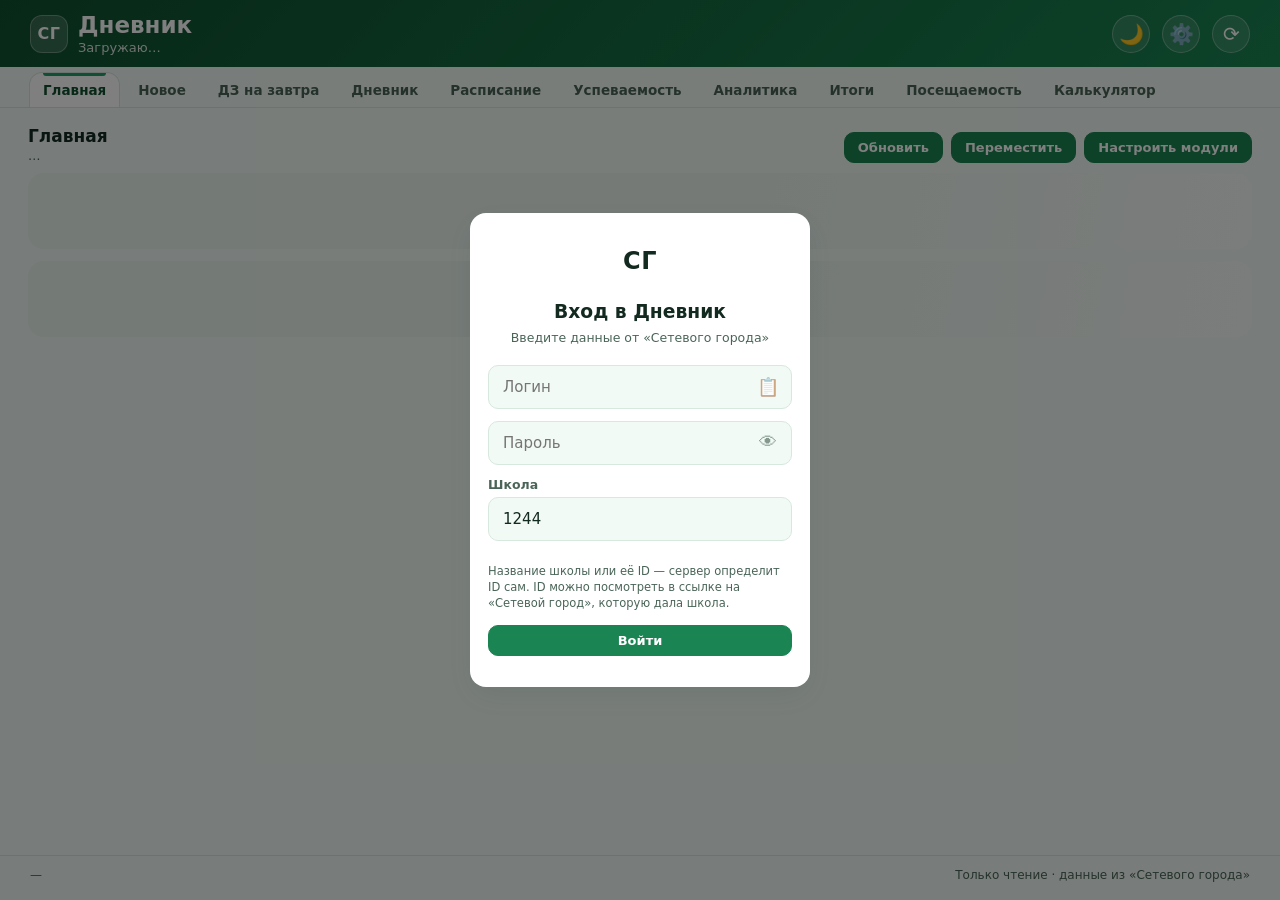
==== commit 0ceb7882: "Главный экран: чистая лента по умолчанию, сводка плитками, перетаскивание по кнопке" ====
--- a/web/index.html
+++ b/web/index.html
@@ -60,6 +60,7 @@
       <div><h2>Главная</h2><p class="subtle" id="home-date">…</p></div>
       <div style="display:flex; gap:8px; flex-wrap:wrap;">
         <button id="home-refresh" class="btn btn-outline" type="button">Обновить</button>
+        <button id="home-edit-btn" class="btn btn-outline" type="button">Переместить</button>
         <button id="home-layout-btn" class="btn btn-outline" type="button">Настроить модули</button>
       </div>
     </div>
@@ -193,18 +194,18 @@
       <div class="settings-pane is-active" data-settings-pane="home">
         <div class="settings-block">
           <div class="settings-block-title">🧩 Модули главного экрана</div>
-          <p class="subtle">Модули можно перетаскивать (за ручку «⋮⋮» — прямо на главном экране или здесь), скрывать лишние и задавать им ширину в колонках.</p>
+          <p class="subtle">Главный экран собирается из модулей. Лишние можно убрать, порядок — поменять, а ширину — задать. На самом экране модули перетаскиваются кнопкой «Переместить».</p>
           <div class="settings-row">
-            <label for="home-grid-columns">Колонок на экране</label>
+            <label for="home-grid-columns">Сколько колонок на экране</label>
             <select id="home-grid-columns" class="term-select">
-              <option value="1">1 колонка</option>
+              <option value="1">1 колонка — обычная лента</option>
               <option value="2">2 колонки</option>
               <option value="3">3 колонки</option>
             </select>
           </div>
           <div class="settings-list" id="home-modules-list"></div>
           <div class="settings-actions">
-            <button id="home-modules-reset" class="btn-outline" type="button">Вернуть порядок по умолчанию</button>
+            <button id="home-modules-reset" class="btn-outline" type="button">Вернуть всё как было</button>
           </div>
         </div>
       </div>
--- a/web/style.css
+++ b/web/style.css
@@ -1694,8 +1694,8 @@
 
 /* Сетка главного экрана: сколько колонок — выбирает пользователь. */
 .home-grid {
-  display: grid; gap: 12px; align-items: start;
-  grid-template-columns: repeat(var(--home-cols, 3), minmax(0, 1fr));
+  display: grid; gap: 12px; align-items: stretch;
+  grid-template-columns: repeat(var(--home-cols, 1), minmax(0, 1fr));
 }
 .home-module.is-dragging { opacity: 0.55; }
 .home-module.is-over .today-card { border-color: var(--green-500, #2f9e63); box-shadow: 0 0 0 2px rgba(47, 158, 99, 0.25); }
@@ -1706,16 +1706,36 @@
 }
 .home-module-handle:active { cursor: grabbing; }
 
-@media (max-width: 1000px) {
-  .home-grid { grid-template-columns: repeat(2, minmax(0, 1fr)); }
-}
-@media (max-width: 640px) {
-  .home-grid { grid-template-columns: minmax(0, 1fr); }
-  .home-module { grid-column: span 1; }
-}
-
 .home-summary-chips {
   display: flex; flex-wrap: wrap; gap: 6px; margin-bottom: 6px;
+}
+
+/* --- Модуль «Сводка»: крупные плитки с цифрами --- */
+.home-summary {
+  display: grid; grid-template-columns: repeat(auto-fit, minmax(96px, 1fr));
+  gap: 8px; margin-bottom: 8px;
+}
+.home-summary-item {
+  display: flex; flex-direction: column; align-items: center; gap: 2px;
+  padding: 10px 6px; border-radius: var(--radius-sm, 8px);
+  background: var(--green-50); border: 1px solid var(--line);
+  text-align: center;
+}
+.home-summary-value { font-size: 22px; font-weight: 700; line-height: 1.1; }
+.home-summary-label { font-size: 11.5px; color: var(--ink-soft); }
+.home-summary-item.is-warn { background: rgba(220, 80, 80, 0.08); border-color: rgba(220, 80, 80, 0.35); }
+.home-summary-item.is-warn .home-summary-value { color: var(--red); }
+.home-summary-note { font-size: 12px; color: var(--ink-soft); margin-top: 2px; }
+
+/* --- Режим перетаскивания на главном экране --- */
+.home-edit-hint {
+  margin-bottom: 10px; padding: 8px 12px; border-radius: var(--radius-sm, 8px);
+  background: var(--green-50); border: 1px dashed var(--green-500, #2f9e63);
+  font-size: 12.5px; color: var(--ink);
+}
+#home-content.is-editing .today-card { border-style: dashed; }
+#home-edit-btn.is-active {
+  background: var(--green-500, #2f9e63); border-color: var(--green-500, #2f9e63); color: #fff;
 }
 .home-summary-chips .chip-warn {
   background: rgba(217, 131, 36, 0.14); border-color: rgba(217, 131, 36, 0.35);
@@ -1793,20 +1813,15 @@
 .module-row-title { font-size: 14px; font-weight: 600; }
 .module-row-hint { font-size: 11.5px; color: var(--ink-soft); }
 .module-row-move { display: flex; flex-direction: column; gap: 3px; flex: 0 0 auto; }
-.module-row-span { display: flex; gap: 3px; flex: 0 0 auto; }
-.module-span-btn {
-  width: 24px; height: 24px; padding: 0; cursor: pointer;
-  border: 1px solid var(--line); border-radius: 6px;
-  background: var(--white); color: var(--ink-soft); font-size: 12px; line-height: 1;
-}
-.module-span-btn:hover { border-color: var(--green-500, #2f9e63); color: var(--green-600, #146c43); }
-.module-span-btn.is-active {
-  background: var(--green-500, #2f9e63); border-color: var(--green-500, #2f9e63); color: #fff;
+.module-row-width { display: flex; flex: 0 0 auto; }
+.module-width {
+  width: 62px; padding: 4px 6px; font-size: 12px; cursor: pointer;
+  border: 1px solid var(--line); border-radius: 6px; background: var(--white); color: var(--ink);
 }
 @media (max-width: 560px) {
   .module-row { flex-wrap: wrap; }
   .module-row-label { flex-basis: 100%; order: 2; }
-  .module-row-span { order: 3; }
+  .module-row-width { order: 3; }
   .module-row-move { order: 4; flex-direction: row; }
 }
 .module-move-btn {
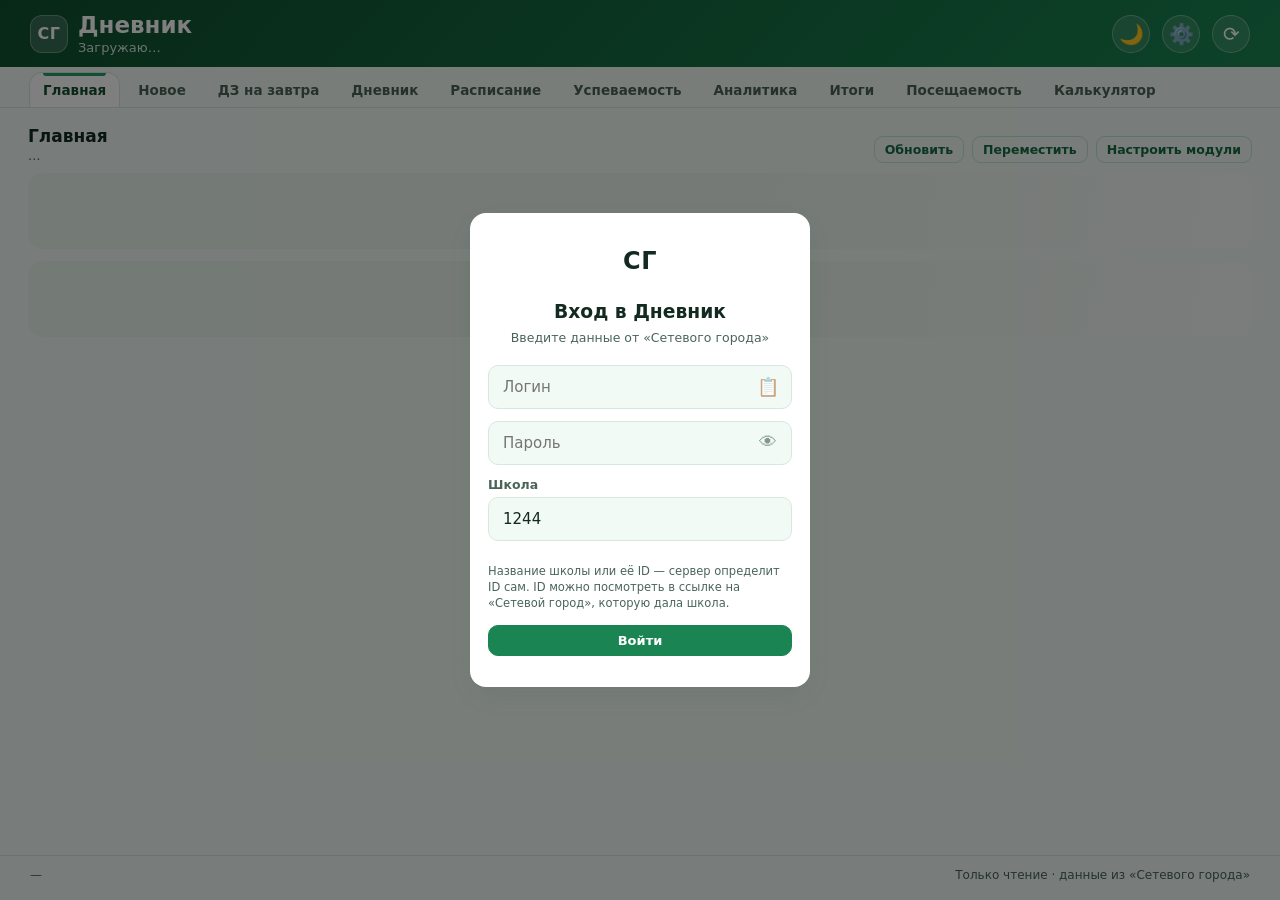
==== commit 7992ebd9: "1.4.1: настройки поверх экрана, подтверждение выхода, перенос модулей рамкой и настройка высоты" ====
--- a/web/index.html
+++ b/web/index.html
@@ -175,10 +175,17 @@
     </div>
     <div id="calc-content" class="list"></div>
   </section>
-  <section class="panel" data-panel="settings">
-    <div class="panel-head">
+</main>
+
+  <!-- Настройки открываются поверх текущего экрана, как раньше, но с вкладками. -->
+  <div id="settings-modal" class="modal settings-modal" hidden>
+    <div class="modal-content settings-content">
+    <div class="panel-head settings-head">
       <div><h2>Настройки</h2><p class="subtle" id="settings-sub">Все настройки приложения</p></div>
-      <button id="close-settings" class="btn" type="button">Готово</button>
+      <div style="display:flex; gap:8px; flex-wrap:wrap;">
+        <button id="logout-btn" class="btn btn-outline btn-danger" type="button">Выйти из аккаунта</button>
+        <button id="close-settings" class="btn" type="button">Готово</button>
+      </div>
     </div>
 
     <nav class="tabs settings-tabs" id="settings-tabs" role="tablist">
@@ -194,7 +201,7 @@
       <div class="settings-pane is-active" data-settings-pane="home">
         <div class="settings-block">
           <div class="settings-block-title">🧩 Модули главного экрана</div>
-          <p class="subtle">Главный экран собирается из модулей. Лишние можно убрать, порядок — поменять, а ширину — задать. На самом экране модули перетаскиваются кнопкой «Переместить».</p>
+          <p class="subtle">Главный экран собирается из модулей. Лишние можно убрать, порядок — поменять, а ширину — задать. На самом экране модули перетаскиваются кнопкой «Переместить»: в сетке появляется рамка, куда модуль встанет, а за угол модуля можно растянуть по высоте.</p>
           <div class="settings-row">
             <label for="home-grid-columns">Сколько колонок на экране</label>
             <select id="home-grid-columns" class="term-select">
@@ -310,12 +317,8 @@
         </div>
       </div>
     </div>
-
-    <div class="settings-footer">
-      <button id="logout-btn" class="btn" style="background: var(--red); border-color: var(--red);">Выйти</button>
-    </div>
-  </section>
-</main>
+    </div>
+  </div>
 
 <footer class="footer">
   <span id="updated">—</span>
@@ -356,6 +359,18 @@
   </div>
 </div>
 
+<!-- Подтверждение действия: выход из аккаунта и другие важные вопросы. -->
+<div id="confirm-modal" class="modal" hidden>
+  <div class="modal-content confirm-content">
+    <h3 id="confirm-title">Подтвердите действие</h3>
+    <p class="subtle" id="confirm-text"></p>
+    <div class="confirm-actions">
+      <button id="confirm-cancel" class="btn btn-outline" type="button">Отмена</button>
+      <button id="confirm-ok" class="btn btn-danger" type="button">Продолжить</button>
+    </div>
+  </div>
+</div>
+
 <div id="toast" class="toast" hidden></div>
 <script type="module" src="app.js"></script>
 </body>
--- a/web/style.css
+++ b/web/style.css
@@ -11,8 +11,16 @@
   --ink-soft: #4a6558;
   --line: #d7e8de;
   --white: #ffffff;
+  /* Текст поверх залитой кнопки — в тёмной теме --white становится тёмным,
+     поэтому для кнопок используем отдельный «светлый на акценте» цвет. */
+  --on-accent: #ffffff;
   --amber: #d98324;
   --red: #c8453d;
+  /* Блок «Текущие точки»: подложка, рамка и текст предупреждения.
+     Значения переопределяются в тёмной теме. */
+  --warn-surface: #fff5f5;
+  --warn-border: #fde8e7;
+  --warn-text: #c8453d;
   --radius: 16px;
   --shadow: 0 10px 30px rgba(16, 80, 47, 0.08);
 }
@@ -57,7 +65,7 @@
 .icon-btn {
   width: 38px; height: 38px; border-radius: 50%;
   border: 1px solid rgba(255, 255, 255, 0.3); background: rgba(255, 255, 255, 0.12);
-  color: var(--white); font-size: 20px; cursor: pointer;
+  color: var(--on-accent); font-size: 20px; cursor: pointer;
   display: grid; place-items: center; transition: transform 0.2s, background 0.2s;
 }
 .icon-btn:hover { background: rgba(255, 255, 255, 0.22); }
@@ -181,12 +189,32 @@
   .diary-date-label { display: none; }
   .diary-date-input { width: 118px; }
 }
+/* Кнопка-контур. Селектор с .btn — иначе более позднее правило .btn
+   перебивает её и кнопка получается сплошной зелёной. */
+.btn.btn-outline {
+  background: transparent; color: var(--green-700); border: 1px solid var(--green-200);
+  padding: 5px 10px; border-radius: 9px; font-size: 12.5px; font-weight: 600; cursor: pointer;
+  transition: background 0.15s;
+}
+.btn.btn-outline:hover { background: var(--green-50); }
+/* Кнопки-контуры без класса .btn (кнопки в списках настроек).
+   Им тоже нужен свой фон: без него остаётся светлая заливка нативной
+   кнопки, и в тёмной теме светлый текст на ней не виден. */
 .btn-outline {
   background: transparent; color: var(--green-700); border: 1px solid var(--green-200);
   padding: 5px 10px; border-radius: 9px; font-size: 12.5px; font-weight: 600; cursor: pointer;
   transition: background 0.15s;
 }
 .btn-outline:hover { background: var(--green-50); }
+body.dark-theme .btn-outline { border-color: var(--line); color: var(--ink); }
+body.dark-theme .btn-outline:hover { background: var(--green-100); }
+/* Кнопка выхода из аккаунта: заметная, но не кричащая. */
+.btn.btn-danger { color: var(--red); border-color: rgba(200, 60, 60, 0.45); background: transparent; }
+.btn.btn-danger:hover { background: rgba(200, 60, 60, 0.10); border-color: var(--red); }
+body.dark-theme .btn.btn-outline { border-color: var(--line); color: var(--ink); }
+body.dark-theme .btn.btn-outline:hover { background: var(--green-100); }
+body.dark-theme .btn.btn-danger { color: #ff8080; border-color: rgba(255, 128, 128, 0.45); }
+body.dark-theme .btn.btn-danger:hover { background: rgba(255, 128, 128, 0.12); }
 .diary-day {
   background: var(--white); border: 1px solid var(--line);
   border-radius: var(--radius); box-shadow: var(--shadow); overflow: hidden;
@@ -405,7 +433,7 @@
   border-radius: 6px; display: grid; place-items: center;
   font-size: 12px; font-weight: 700; flex-shrink: 0;
 }
-.sch-zero .sch-num { background: var(--green-600); color: var(--white); }
+.sch-zero .sch-num { background: var(--green-600); color: var(--on-accent); }
 .sch-subject {
   flex: 1; min-width: 0; font-size: 14px; font-weight: 600; color: var(--ink);
   overflow-wrap: anywhere;
@@ -645,7 +673,7 @@
 }
 .btn {
   border: 1px solid var(--green-600); background: var(--green-600);
-  color: var(--white); font: inherit; font-size: 13px; font-weight: 600;
+  color: var(--on-accent); font: inherit; font-size: 13px; font-weight: 600;
   padding: 7px 13px; border-radius: 10px; cursor: pointer; transition: background 0.15s, transform 0.1s;
 }
 .btn:hover { background: var(--green-700); }
@@ -654,6 +682,11 @@
   height: 76px; border-radius: var(--radius);
   background: linear-gradient(100deg, #eaf5ee 30%, #f6fbf8 50%, #eaf5ee 70%);
   background-size: 200% 100%; animation: shimmer 1.2s infinite linear;
+}
+/* В тёмной теме «заглушки» загрузки тоже должны быть тёмными. */
+body.dark-theme .skeleton {
+  background: linear-gradient(100deg, #232323 30%, #2f2f2f 50%, #232323 70%);
+  background-size: 200% 100%;
 }
 @keyframes shimmer { from { background-position: 200% 0; } to { background-position: -200% 0; } }
 .footer {
@@ -697,6 +730,31 @@
 .sim-result .old { color: var(--ink-soft); text-decoration: line-through; font-size: 14px; font-weight: normal; }
 .sim-result .new { font-size: 22px; color: var(--green-600); }
 
+/* Блок «Текущие точки» на экране успеваемости.
+   Раньше цвета были зашиты в разметку, и в тёмной теме светлая подложка
+   оставалась светлой, а текст становился светлым — предмет было не видно.
+   Теперь подложка, рамка и текст берутся из переменных темы. */
+.debt-card {
+  background: var(--warn-surface);
+  border: 1px solid var(--warn-border);
+  border-radius: var(--radius);
+  box-shadow: var(--shadow);
+  padding: 12px;
+  margin-bottom: 20px;
+}
+.debt-card-title {
+  font-size: 15px; font-weight: 700; color: var(--warn-text);
+  margin-bottom: 9px; border-bottom: 1px solid var(--warn-border); padding-bottom: 6px;
+}
+.debt-row {
+  background: transparent; border: 0; border-bottom: 1px dashed var(--warn-border);
+  border-radius: 0; padding: 10px 0;
+}
+.debt-row .calc-row-topic { color: var(--ink); }
+.debt-row .calc-row-meta { color: var(--ink-soft); }
+.debt-dot { min-width: 30px; height: 30px; font-size: 20px; }
+.debt-note { font-size: 12px; color: var(--warn-text); margin-top: 12px; opacity: 0.85; }
+
 /* Круговая диаграмма */
 .calc-dashboard { display: flex; flex-wrap: wrap; gap: 20px; align-items: stretch; }
 .pie-chart-container {
@@ -735,6 +793,7 @@
   --green-800: #8cd5b0; --green-700: #6bc696; --white: #1e1e1e;
   --ink: #e0e0e0; --ink-soft: #a0a0a0; --line: #333333;
   --shadow: 0 10px 30px rgba(0, 0, 0, 0.4);
+  --warn-surface: #2a1a1a; --warn-border: #5c3131; --warn-text: #ff8f87;
 }
 body.dark-theme .topbar { background: linear-gradient(135deg, #0a1810, #153d27); color: #ffffff; }
 body.dark-theme .stat { background: rgba(0, 0, 0, 0.3); border-color: rgba(255, 255, 255, 0.1); color: #ffffff; }
@@ -870,7 +929,7 @@
 body.dark-theme .mark-value.m3, body.dark-theme .marks .m3, body.dark-theme .mark-chip.m3 { background: #78350f !important; color: #fbbf24 !important; border-color: #b45309 !important; }
 body.dark-theme .mark-value.m2, body.dark-theme .marks .m2, body.dark-theme .mark-chip.m2 { background: #7f1d1d !important; color: #f87171 !important; border-color: #b91c1c !important; }
 body.dark-theme .mark-value.m1, body.dark-theme .marks .m1, body.dark-theme .mark-chip.m1 { background: #831843 !important; color: #f472b6 !important; border-color: #be185d !important; }
-body.dark-theme .mark-value.m0, body.dark-theme .marks .m0, body.dark-theme .mark-chip.m0 { background: #3b0764 !important; color: #c084fc !important; border-color: #9333ea !important; border-style: dashed !important; }
+body.dark-theme .mark-value.m0, body.dark-theme .marks .m0, body.dark-theme .mark-chip.m0 { background: #3b0764 !important; color: #d8b4fe !important; border-color: #9333ea !important; border-style: dashed !important; }
 
 /* =========================================
    ЦВЕТОВЫЕ ТЕМЫ (синяя, розовая, фиолетовая, оранжевая,
@@ -1377,10 +1436,6 @@
 .settings-row .term-select { max-width: min(170px, 100%); }
 .settings-actions { display: flex; flex-wrap: wrap; gap: 8px; margin-top: 12px; }
 .settings-actions .btn-outline { flex: 1 1 auto; }
-.settings-footer {
-  display: flex; justify-content: space-between; align-items: center;
-  margin-top: 22px; padding-top: 16px; border-top: 1px solid var(--line);
-}
 
 /* --- Компактный режим --- */
 body.is-compact .topbar { padding-top: 10px; padding-bottom: 10px; }
@@ -1689,11 +1744,12 @@
    Р“Р»Р°РІРЅР°СЏ СЃРѕР±РёСЂР°РµС‚СЃСЏ РёР· РЅРµР·Р°РІРёСЃРёРјС‹С… РјРѕРґСѓР»РµР№,
    РїРѕСЂСЏРґРѕРє Рё РІРёРґРёРјРѕСЃС‚СЊ Р·Р°РґР°С‘С‚ РїРѕР»СЊР·РѕРІР°С‚РµР»СЊ.
    ========================================= */
-.home-module { display: block; grid-column: span var(--span, 1); min-width: 0; }
+.home-module { display: block; grid-column: span var(--span, 1); min-width: 0; position: relative; }
 .home-module > .today-card { margin: 0; height: 100%; }
 
 /* Сетка главного экрана: сколько колонок — выбирает пользователь. */
 .home-grid {
+  position: relative;
   display: grid; gap: 12px; align-items: stretch;
   grid-template-columns: repeat(var(--home-cols, 1), minmax(0, 1fr));
 }
@@ -1706,6 +1762,42 @@
 }
 .home-module-handle:active { cursor: grabbing; }
 
+/* Рамка-место: показывает ячейку, в которую встанет перетаскиваемый модуль. */
+.home-module-frame {
+  position: absolute; z-index: 5;
+  border: 2px dashed var(--green-500, #2f9e63);
+  border-radius: var(--radius);
+  background: rgba(47, 158, 99, 0.22);
+  color: var(--green-800, #14532d);
+  display: flex; align-items: center; justify-content: center;
+  padding: 8px; text-align: center; font-size: 12.5px; font-weight: 600;
+  pointer-events: none; user-select: none;
+}
+body.dark-theme .home-module-frame {
+  background: rgba(47, 158, 99, 0.30);
+  color: var(--ink);
+}
+
+/* Ручка изменения высоты модуля — в правом нижнем углу. */
+.home-module-resize {
+  position: absolute; right: 6px; bottom: 6px;
+  width: 24px; height: 24px; padding: 0;
+  display: none; place-items: center;
+  border: 1px dashed var(--green-500, #2f9e63); border-radius: 7px;
+  background: var(--white); color: var(--green-700);
+  font-size: 12px; line-height: 1; cursor: ns-resize; touch-action: none;
+}
+#home-content.is-editing .home-module-resize { display: grid; }
+.home-module-resize:hover { background: var(--green-50); }
+.home-module.is-resizing .home-module-resize { background: var(--green-500, #2f9e63); color: #fff; }
+body.dark-theme .home-module-resize { background: var(--white); color: var(--ink); border-color: var(--line); }
+body.dark-theme .home-module-resize:hover { background: var(--green-100); }
+
+/* Заданная высота модуля: содержимое прокручивается внутри карточки. */
+.home-module.has-height { height: var(--module-height, auto); }
+.home-module.has-height > .today-card { overflow: auto; }
+#home-content.is-editing .home-module > .today-card { padding-bottom: 28px; }
+
 .home-summary-chips {
   display: flex; flex-wrap: wrap; gap: 6px; margin-bottom: 6px;
 }
@@ -1790,6 +1882,39 @@
 .settings-panes { display: block; }
 .settings-pane { display: none; }
 .settings-pane.is-active { display: block; animation: fade 0.15s ease; }
+
+/* --- Настройки открываются поверх экрана, как раньше, но с вкладками --- */
+body.settings-open { overflow: hidden; }
+.settings-modal { z-index: 120; }
+.settings-modal .modal-content {
+  width: min(94vw, 720px); max-width: 720px;
+  padding: 14px 16px 18px;
+  max-height: 88vh; overflow-y: auto;
+}
+.settings-modal .settings-head { align-items: center; margin-bottom: 12px; }
+.settings-modal .settings-head h2 { font-size: 17px; margin: 0; }
+.settings-modal .settings-tabs {
+  position: sticky; top: -14px; z-index: 2;
+  background: var(--green-50);
+}
+body.dark-theme .settings-modal .settings-tabs { background: var(--white); }
+
+/* --- Окно подтверждения (выход из аккаунта и другие важные вопросы) --- */
+#confirm-modal { z-index: 140; }
+.confirm-content { max-width: 400px; }
+.confirm-content h3 { margin: 0 0 6px; }
+.confirm-actions { display: flex; gap: 8px; justify-content: flex-end; margin-top: 18px; }
+.confirm-actions .btn { padding: 8px 14px; font-size: 13px; }
+.confirm-actions #confirm-ok { background: var(--red); border-color: var(--red); color: #fff; }
+.confirm-actions #confirm-ok:hover { filter: brightness(1.08); }
+body.dark-theme .confirm-actions #confirm-ok { color: #fff; }
+
+@media (max-width: 620px) {
+  .settings-modal .modal-content {
+    width: 100%; max-width: 100%; max-height: 100%; height: 100%;
+    border-radius: 0;
+  }
+}
 
 /* --- РЎРїРёСЃРѕРє РјРѕРґСѓР»РµР№ РіР»Р°РІРЅРѕРіРѕ СЌРєСЂР°РЅР° --- */
 .module-row {
@@ -1814,6 +1939,19 @@
 .module-row-hint { font-size: 11.5px; color: var(--ink-soft); }
 .module-row-move { display: flex; flex-direction: column; gap: 3px; flex: 0 0 auto; }
 .module-row-width { display: flex; flex: 0 0 auto; }
+.module-row-height-cell { display: flex; flex: 0 0 auto; }
+.module-row-height {
+  display: inline-flex; align-items: center; gap: 4px;
+  font-size: 11.5px; color: var(--ink-soft); white-space: nowrap;
+}
+.module-height-reset {
+  width: 22px; height: 22px; padding: 0; border-radius: 6px;
+  border: 1px solid var(--line); background: var(--white); color: var(--ink-soft);
+  cursor: pointer; font-size: 12px; line-height: 1;
+}
+.module-height-reset:hover { background: var(--green-50); color: var(--green-700); }
+body.dark-theme .module-height-reset { background: var(--white); color: var(--ink); }
+body.dark-theme .module-height-reset:hover { background: var(--green-100); }
 .module-width {
   width: 62px; padding: 4px 6px; font-size: 12px; cursor: pointer;
   border: 1px solid var(--line); border-radius: 6px; background: var(--white); color: var(--ink);
